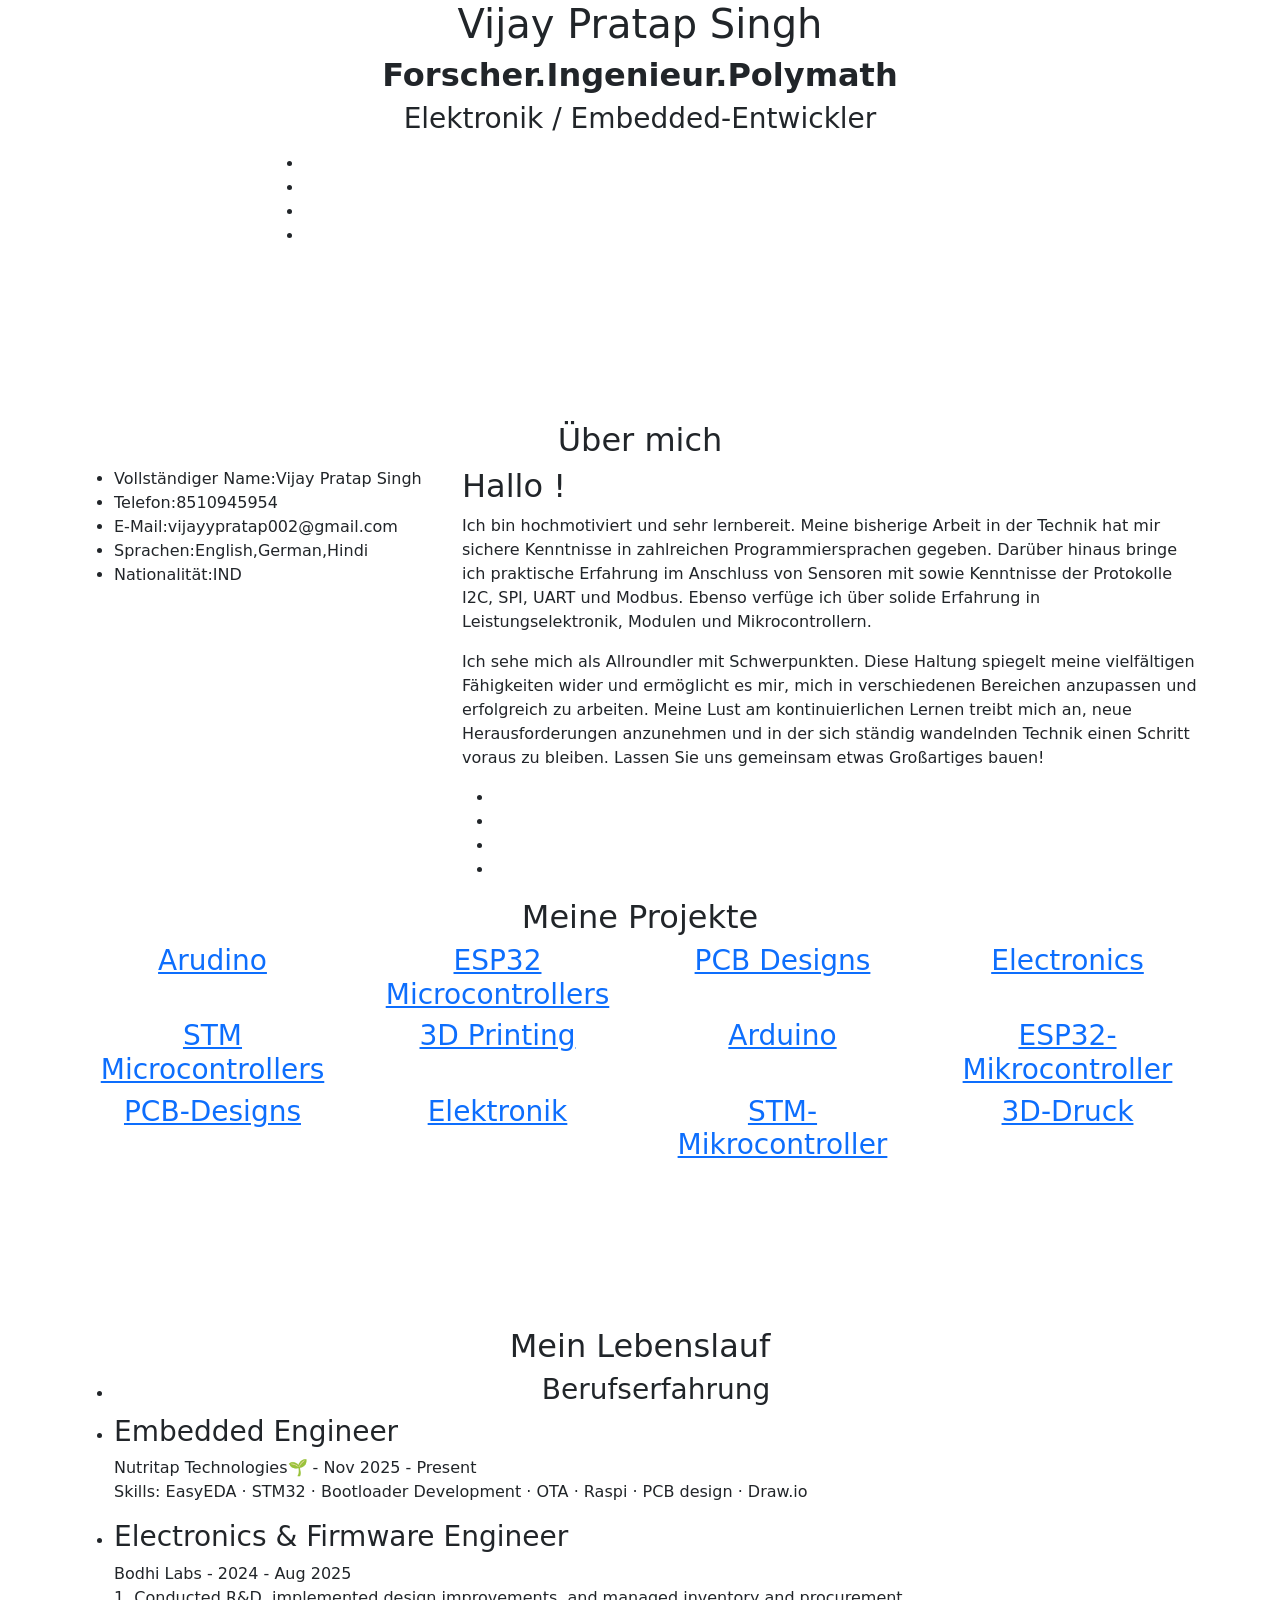
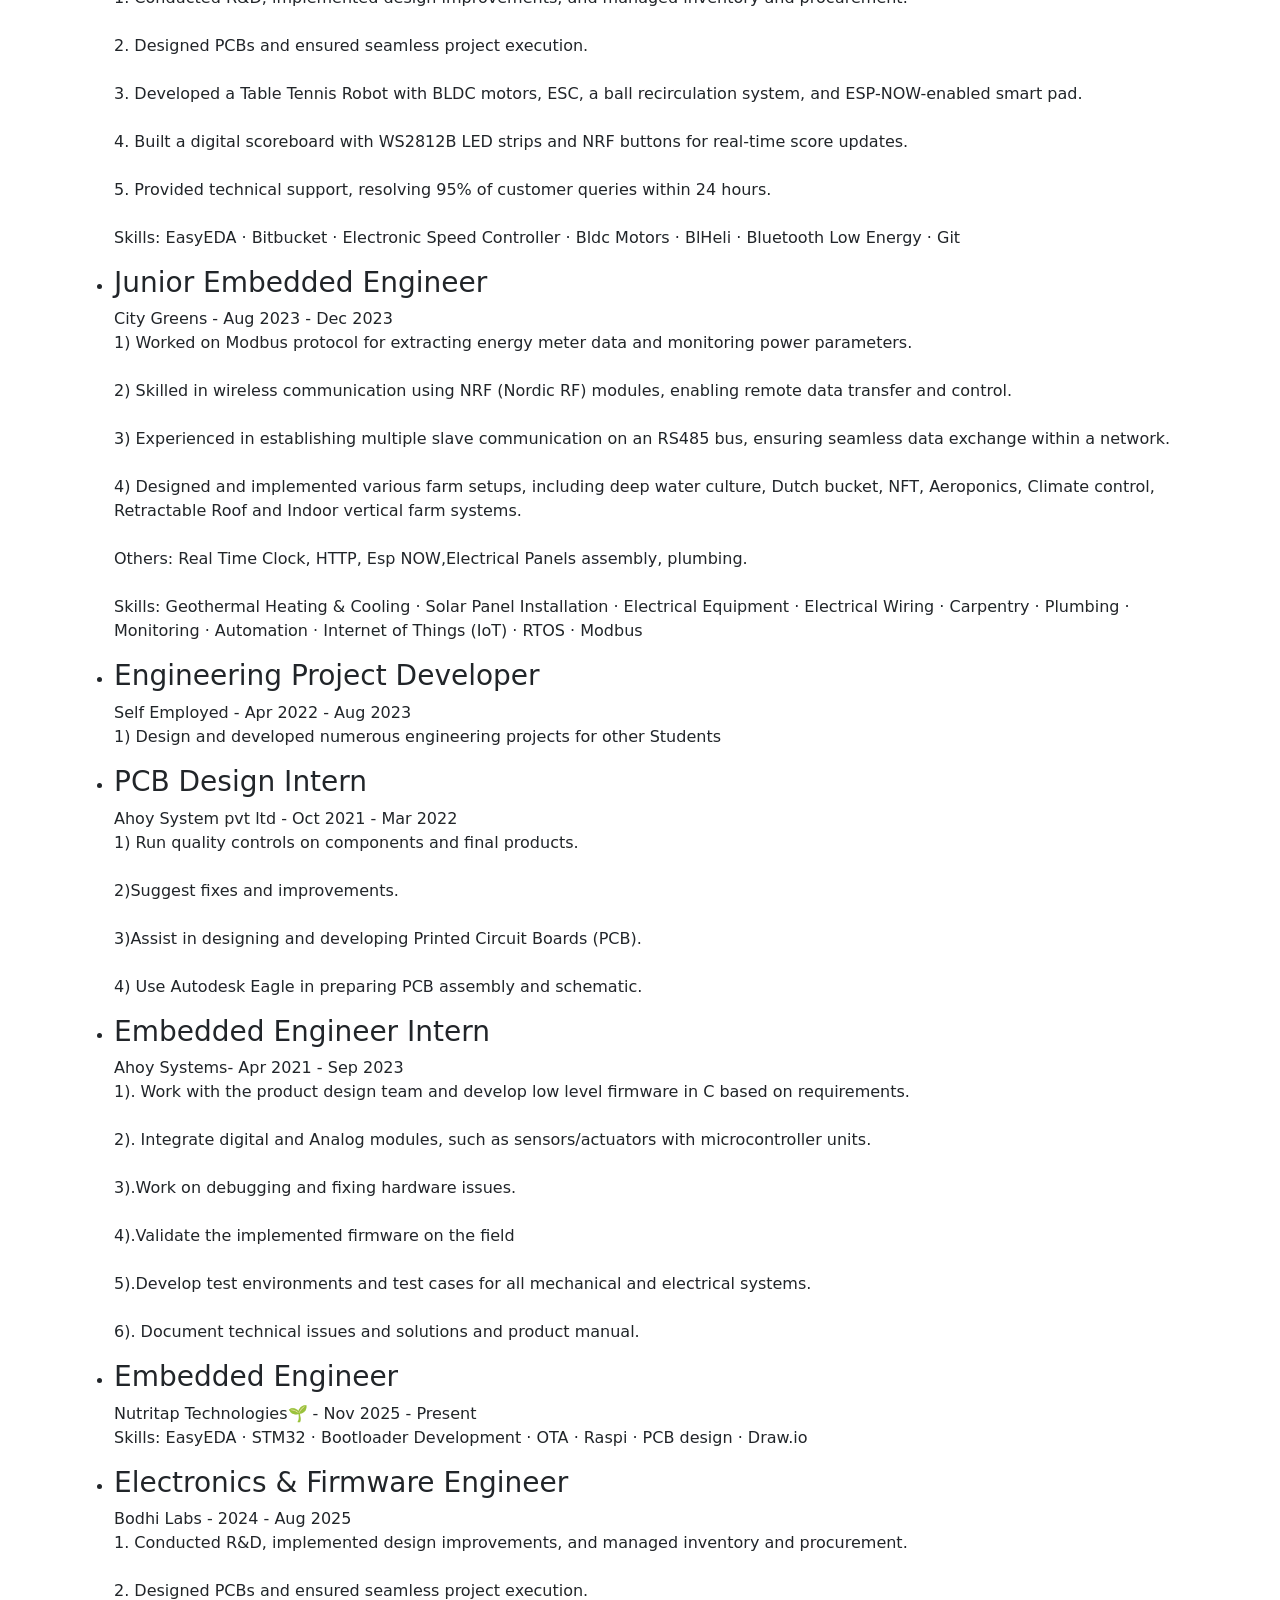
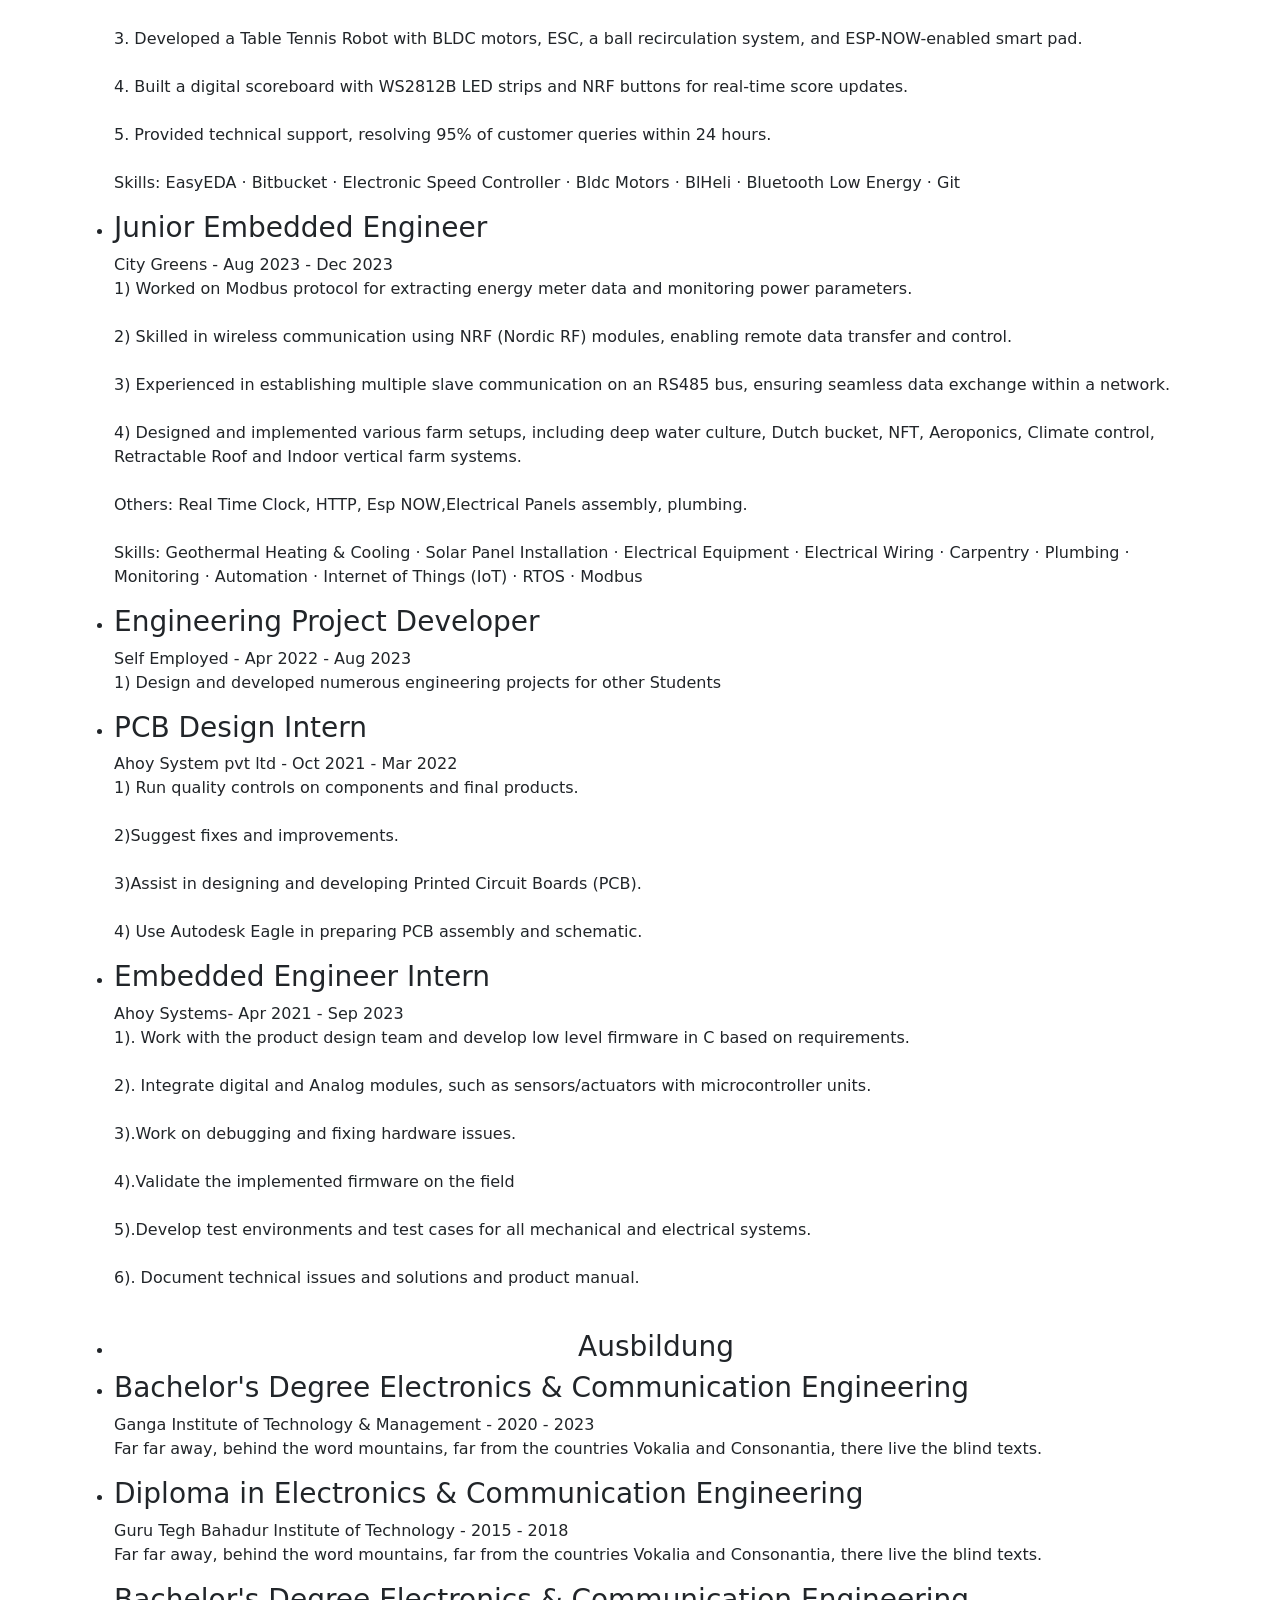
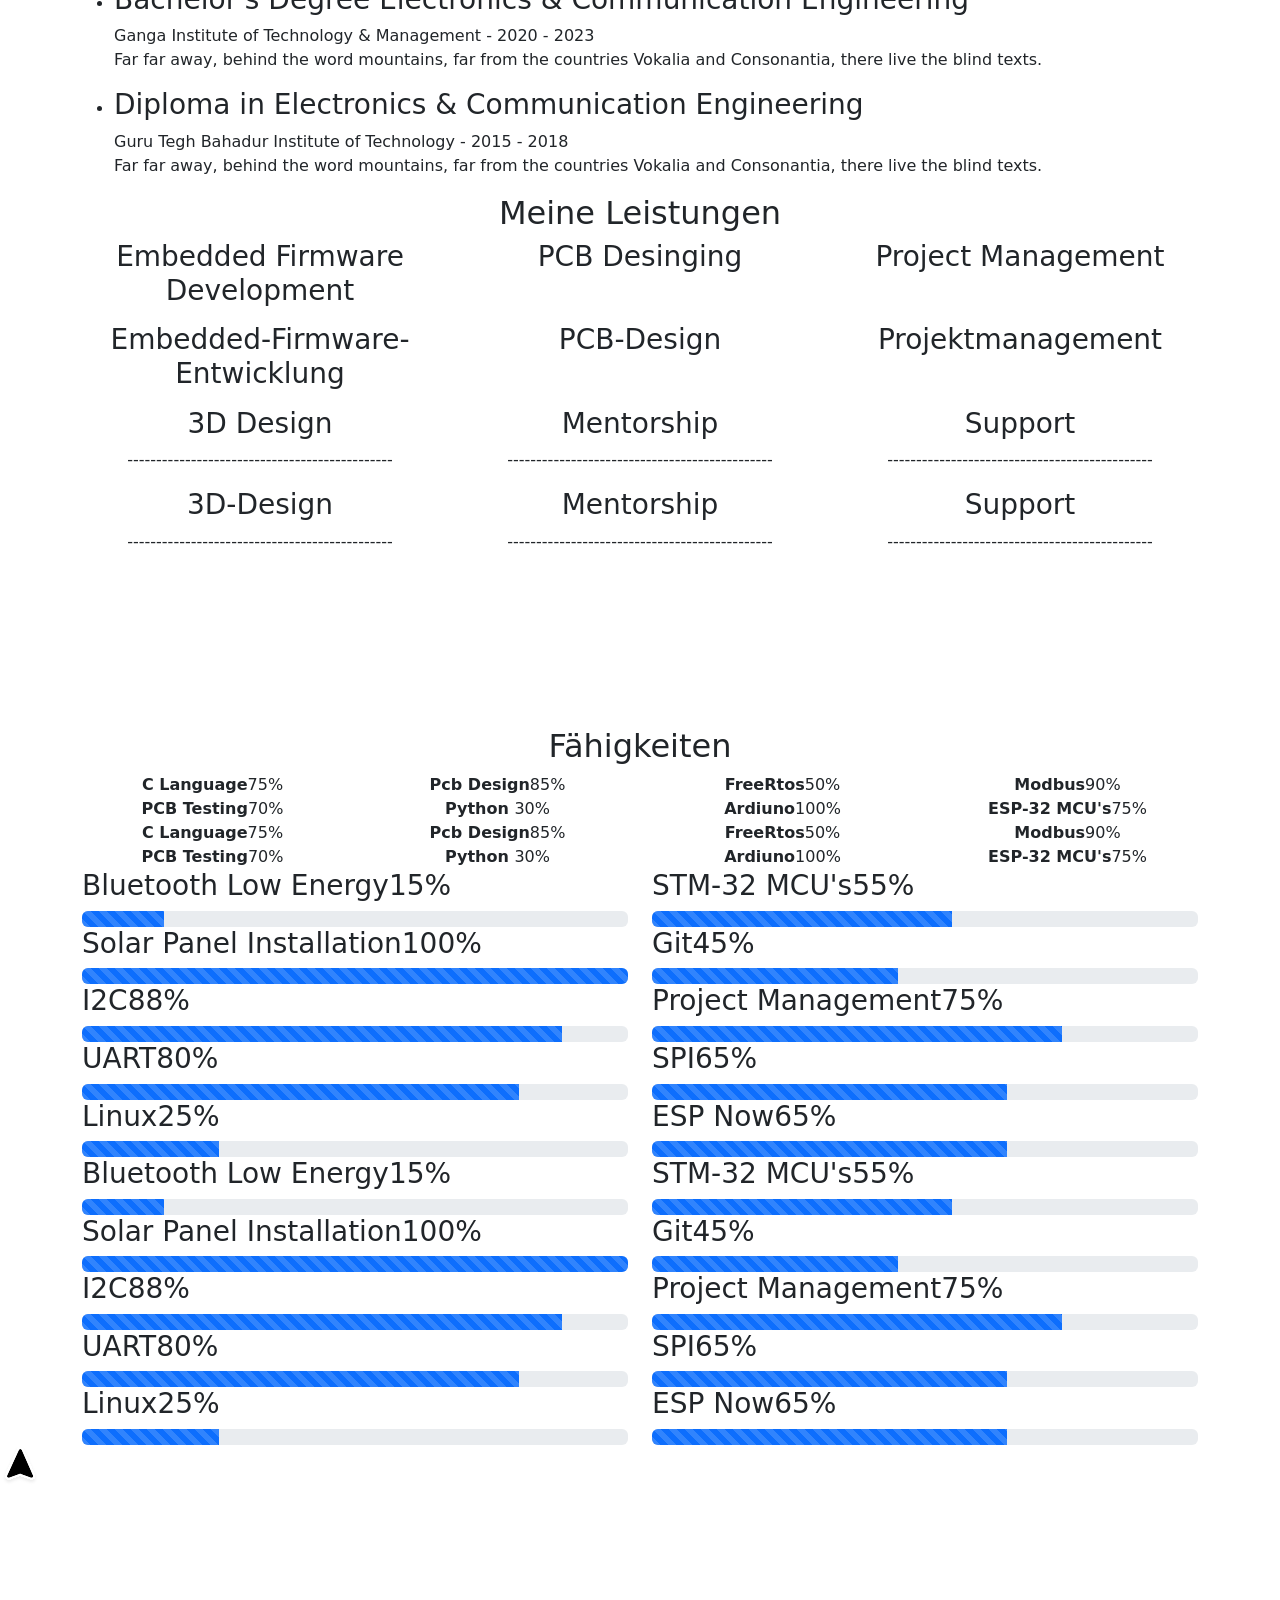
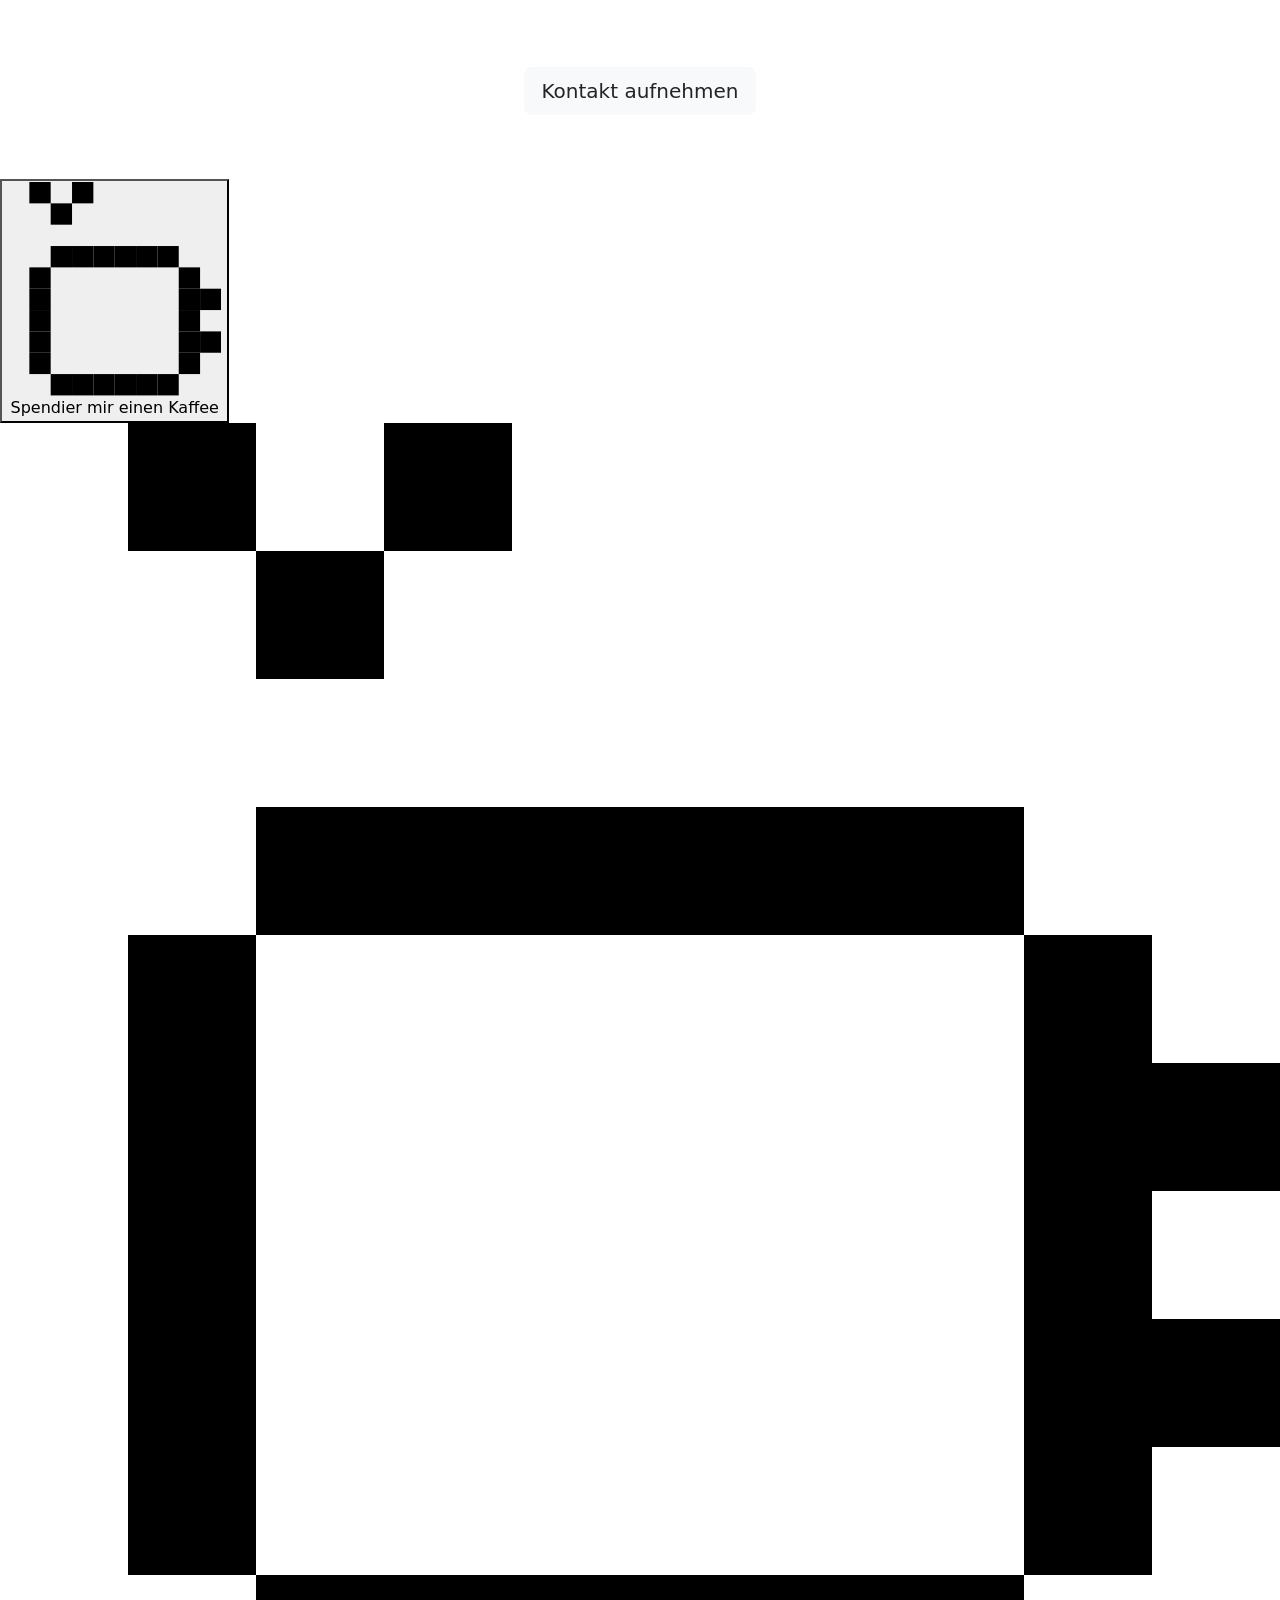
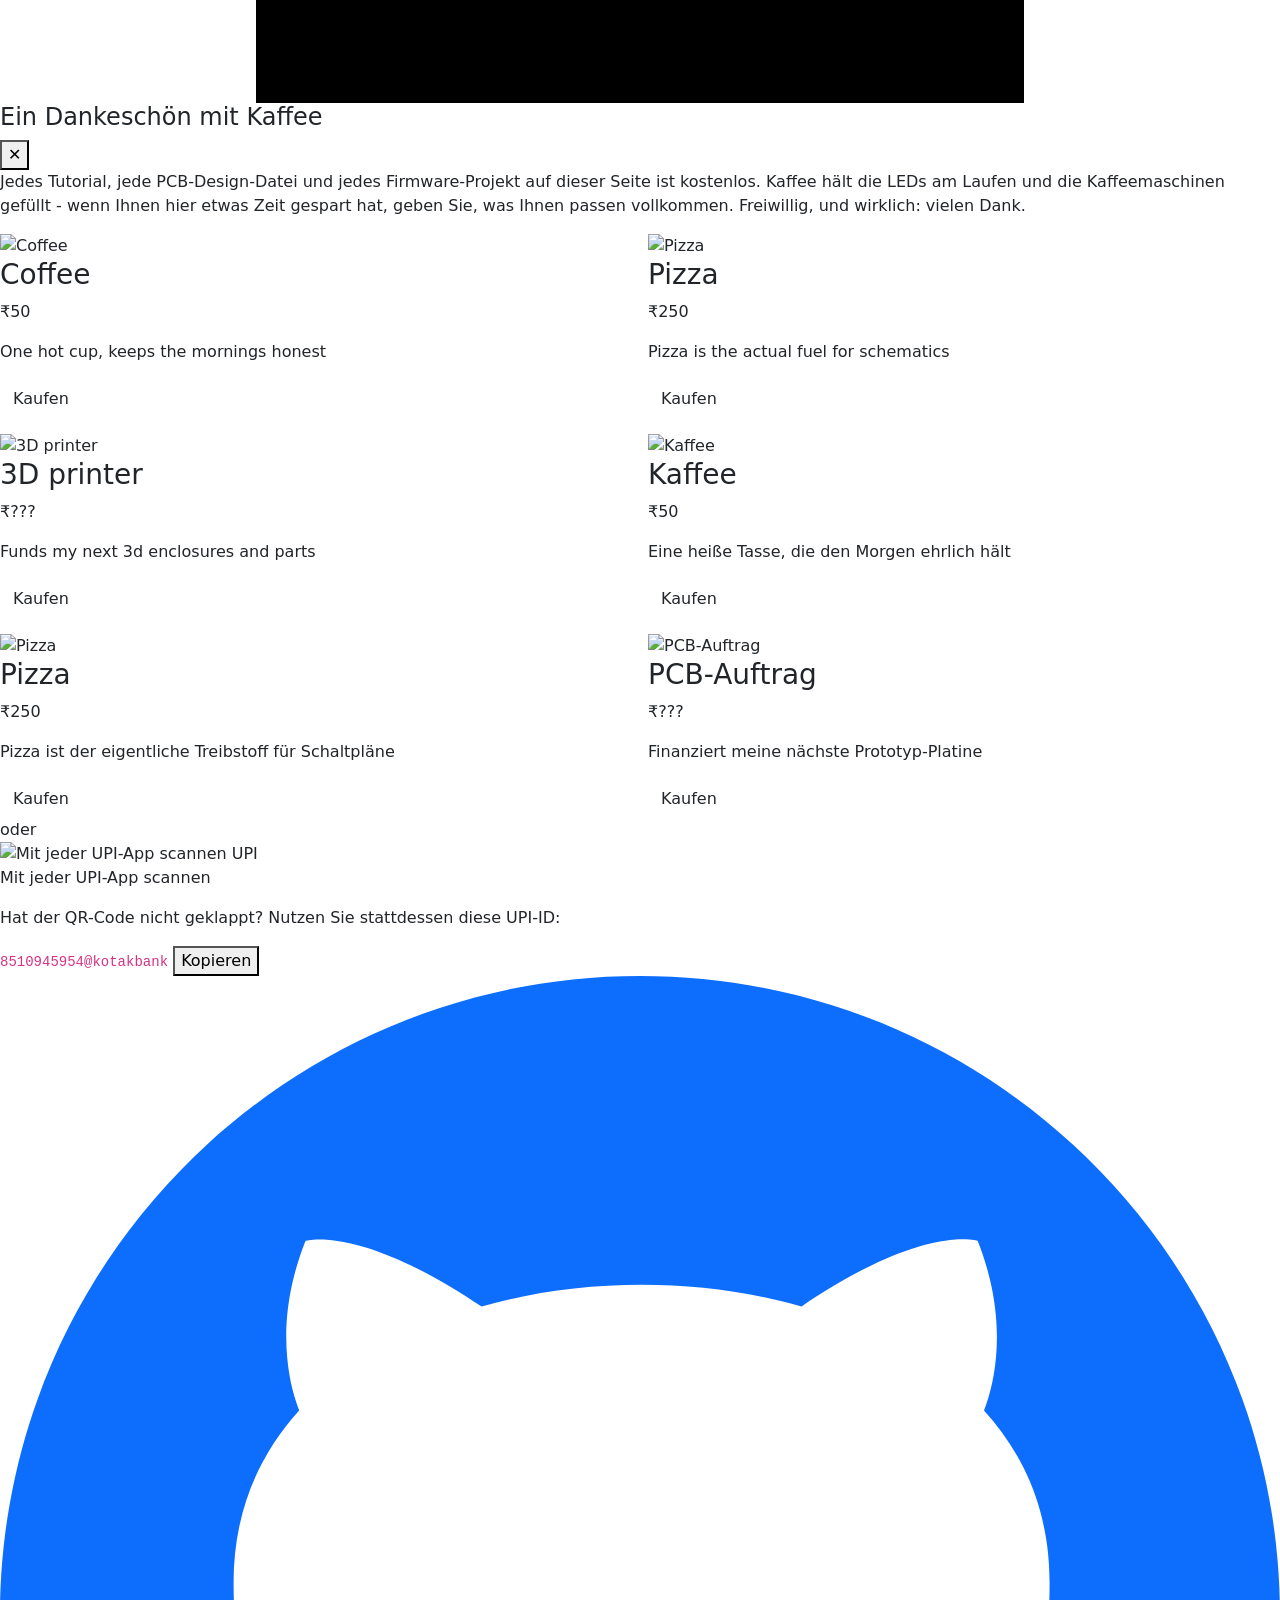
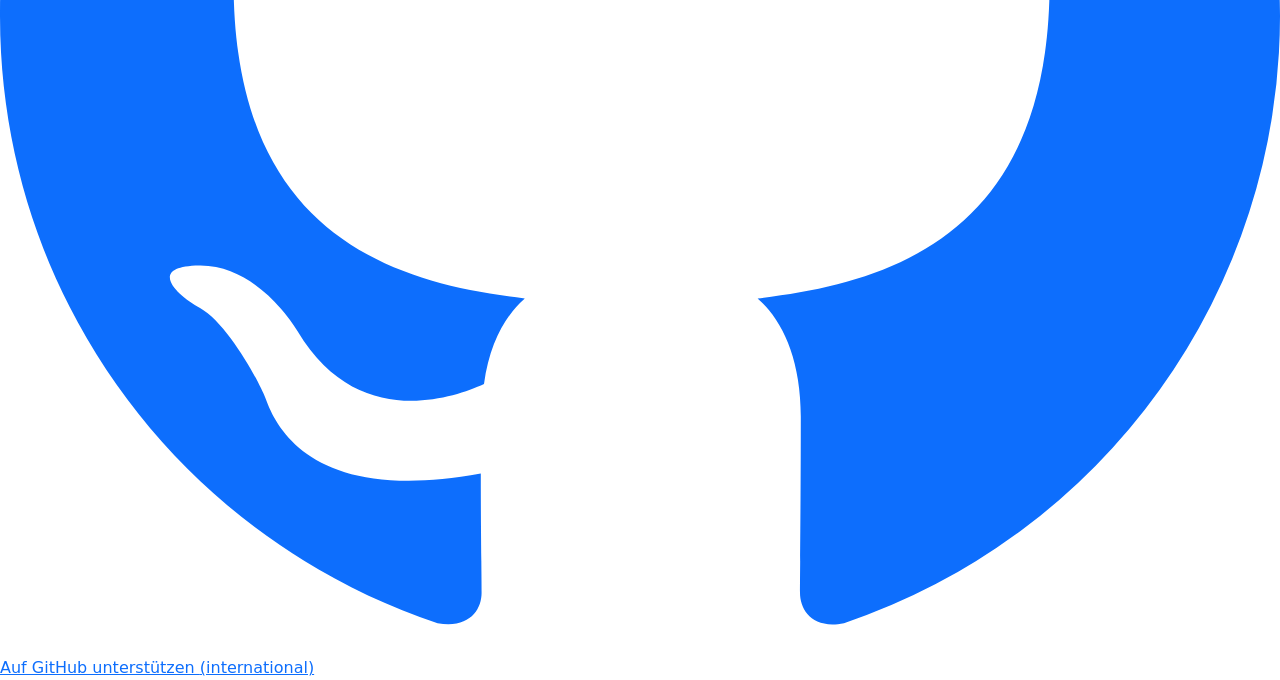
==== docs/de/index.html @ 4a95af7a "feat: German pages with per-key English fallback" ====
<!DOCTYPE HTML>
<html>

<head>
	<meta charset="utf-8">
	<meta http-equiv="X-UA-Compatible" content="IE=edge">
	<title>Vijay Portfolio</title>
	<meta name="viewport" content="width=device-width, initial-scale=1">
	<meta name="description" content="Elektronik / Embedded-Entwickler" />
	<meta name="keywords"
		content="iot, embedded engineer, electronics, pcb design, arduino, stm32, esp32, freertos, firmware developer" />
	<meta name="author" content="Vijay Pratap Singh" />

	<!-- Facebook and Twitter integration -->
	<meta property="og:title" content="" />
	<meta property="og:image" content="" />
	<meta property="og:url" content="" />
	<meta property="og:site_name" content="" />
	<meta property="og:description" content="" />
	<meta name="twitter:title" content="" />
	<meta name="twitter:image" content="" />
	<meta name="twitter:url" content="" />
	<meta name="twitter:card" content="" />

	<link href="https://fonts.googleapis.com/css?family=Space+Mono" rel="stylesheet">
	<link href="https://fonts.googleapis.com/css?family=Kaushan+Script" rel="stylesheet">

	<!-- Animate.css -->
	<link rel="stylesheet" href="/css/animate.css">
	<!-- Icomoon Icon Fonts-->
	<link rel="stylesheet" href="/css/icomoon.css">
	<!-- Bootstrap  -->
	<!-- <link rel="stylesheet" href="/css/bootstrap.css"> -->

	<!-- Theme style  -->
	<link rel="stylesheet" href="/css/style.css">

	<!-- Modernizr JS -->
	<script src="/js/modernizr-2.6.2.min.js"></script>
	<!-- FOR IE9 below -->
	<!--[if lt IE 9]>
	<script src="/js/respond.min.js"></script>
	<![endif]-->
	<link href="https://cdn.jsdelivr.net/npm/bootstrap@5.0.2/dist/css/bootstrap.min.css" rel="stylesheet" integrity="sha384-EVSTQN3/azprG1Anm3QDgpJLIm9Nao0Yz1ztcQTwFspd3yD65VohhpuuCOmLASjC" crossorigin="anonymous">
</head>

<body>
	<main tabindex="-1" id="main-content">
<div class="fh5co-loader"></div>
<div id="page">
	<header id="fh5co-header" class="fh5co-cover js-fullheight" role="banner"
		style="background-image: url(/images/cover.png); --cover-scrim: 0.42;">
		<div class="overlay"></div>
		<div class="container">
			<div class="row justify-content-center">
				<div class="col-md-8 col-md-offset-2 text-center">
					<div class="display-t js-fullheight">
						<div class="display-tc js-fullheight animate-box" data-animate-effect="fadeIn">
							<div class="profile-thumb" style="background: url(/images/profilepic.jpeg);"></div>
							<h1><span>Vijay Pratap Singh</span></h1>
							<h2><b><span>Forscher.Ingenieur.Polymath</span></b></h2>
							<h3><span>Elektronik / Embedded-Entwickler</span></h3>
							<p>
							<ul class="fh5co-social-icons">
								<li><a href="https://www.linkedin.com/in/vijay-pratap-singhh" target="_blank"><i class="icon-linkedin2"></i></a></li>
								<li><a href="https://github.com/vijayprtap?tab=repositories" target="_blank"><i class="icon-github2"></i></a></li>
								<li><a href="https://youtube.com" target="_blank"><i class="icon-youtube2"></i></a></li>
								<li><a href="https://www.instagram.com/mr.nevergaveafckk/" target="_blank"><i class="icon-instagram2"></i></a></li>
							</ul>
							</p>
						</div>
					</div>
				</div>
			</div>
		</div>
	</header>

	<div id="fh5co-about" class="animate-box fh5co-iridiums-bg">
		<canvas class="fh5co-iridiums" aria-hidden="true"></canvas>
		<div class="container">
			<div class="row justify-content-center">
				<div class="col-md-8 col-md-offset-2 text-center fh5co-heading">
					<h2>Über mich</h2>
				</div>
			</div>
			<div class="row justify-content-center">
				<div class="col-md-4">
					<ul class="info">
						<li><span class="first-block">Vollständiger Name:</span><span class="second-block">Vijay Pratap Singh</span></li>
						<li><span class="first-block">Telefon:</span><span class="second-block">8510945954</span>
						</li>
						<li><span class="first-block">E-Mail:</span><span class="second-block">vijayypratap002@gmail.com</span>
						</li>
						<li><span class="first-block">Sprachen:</span><span class="second-block">English,German,Hindi</span></li>
						<li><span class="first-block">Nationalität:</span><span class="second-block">IND</span></li>
					</ul>
				</div>
				<div class="col-md-8">
					<h2>Hallo !</h2>
					<p>Ich bin hochmotiviert und sehr lernbereit. Meine bisherige Arbeit in der Technik hat mir sichere Kenntnisse in zahlreichen Programmiersprachen gegeben. Darüber hinaus bringe ich praktische Erfahrung im Anschluss von Sensoren mit sowie Kenntnisse der Protokolle I2C, SPI, UART und Modbus. Ebenso verfüge ich über solide Erfahrung in Leistungselektronik, Modulen und Mikrocontrollern.</p>
					<p>Ich sehe mich als Allroundler mit Schwerpunkten. Diese Haltung spiegelt meine vielfältigen Fähigkeiten wider und ermöglicht es mir, mich in verschiedenen Bereichen anzupassen und erfolgreich zu arbeiten. Meine Lust am kontinuierlichen Lernen treibt mich an, neue Herausforderungen anzunehmen und in der sich ständig wandelnden Technik einen Schritt voraus zu bleiben.

 Lassen Sie uns gemeinsam etwas Großartiges bauen!</p>
					<p>
					<ul class="fh5co-social-icons">
						<li><a href="https://www.linkedin.com/in/vijay-pratap-singhh" target="_blank"><i class="icon-linkedin2"></i></a></li>
						<li><a href="https://github.com/vijayprtap?tab=repositories" target="_blank"><i class="icon-github2"></i></a></li>
						<li><a href="https://youtube.com" target="_blank"><i class="icon-youtube2"></i></a></li>
						<li><a href="https://www.instagram.com/mr.nevergaveafckk/" target="_blank"><i class="icon-instagram2"></i></a></li>
					</ul>
					</p>
				</div>
			</div>
		</div>
	</div>

	<!-- Projects -->
	<div id="fh5co-work" class="fh5co-bg-dark">
		<div class="container">
			<div class="row justify-content-center animate-box">
				<div class="col-md-8 col-md-offset-2 text-center fh5co-heading">
					<h2>Meine Projekte</h2>
				</div>
			</div>
			<div class="row">
				
				<div class="col-md-3 text-center col-padding animate-box">
					<a href="/de/projects/#arduino" class="work" style="background-image: url(/images/arduino.jpg);">
						<div class="desc">
							<h3>Arudino</h3>
						</div>
					</a>
				</div>
				
				<div class="col-md-3 text-center col-padding animate-box">
					<a href="/de/projects/#esp32-microcontrollers" class="work" style="background-image: url(/images/esp.jpg);">
						<div class="desc">
							<h3>ESP32 Microcontrollers</h3>
						</div>
					</a>
				</div>
				
				<div class="col-md-3 text-center col-padding animate-box">
					<a href="/de/projects/#pcb-designs" class="work" style="background-image: url(/images/pcb.jpg);">
						<div class="desc">
							<h3>PCB Designs</h3>
						</div>
					</a>
				</div>
				
				<div class="col-md-3 text-center col-padding animate-box">
					<a href="/de/projects/#electronics" class="work" style="background-image: url(/images/electronics.jpg);">
						<div class="desc">
							<h3>Electronics</h3>
						</div>
					</a>
				</div>
				
				<div class="col-md-3 text-center col-padding animate-box">
					<a href="/de/projects/#sim-microcontrollers" class="work" style="background-image: url(/images/stm.jpeg);">
						<div class="desc">
							<h3>STM Microcontrollers</h3>
						</div>
					</a>
				</div>
				
				<div class="col-md-3 text-center col-padding animate-box">
					<a href="/de/projects/#3d-printing" class="work" style="background-image: url(/images/3dprint.jpg);">
						<div class="desc">
							<h3>3D Printing</h3>
						</div>
					</a>
				</div>
				
				<div class="col-md-3 text-center col-padding animate-box">
					<a href="/de/projects/#arduino" class="work" style="background-image: url(/images/arduino.jpg);">
						<div class="desc">
							<h3>Arduino</h3>
						</div>
					</a>
				</div>
				
				<div class="col-md-3 text-center col-padding animate-box">
					<a href="/de/projects/#esp32-microcontrollers" class="work" style="background-image: url(/images/esp.jpg);">
						<div class="desc">
							<h3>ESP32-Mikrocontroller</h3>
						</div>
					</a>
				</div>
				
				<div class="col-md-3 text-center col-padding animate-box">
					<a href="/de/projects/#pcb-designs" class="work" style="background-image: url(/images/pcb.jpg);">
						<div class="desc">
							<h3>PCB-Designs</h3>
						</div>
					</a>
				</div>
				
				<div class="col-md-3 text-center col-padding animate-box">
					<a href="/de/projects/#electronics" class="work" style="background-image: url(/images/electronics.jpg);">
						<div class="desc">
							<h3>Elektronik</h3>
						</div>
					</a>
				</div>
				
				<div class="col-md-3 text-center col-padding animate-box">
					<a href="/de/projects/#sim-microcontrollers" class="work" style="background-image: url(/images/stm.jpeg);">
						<div class="desc">
							<h3>STM-Mikrocontroller</h3>
						</div>
					</a>
				</div>
				
				<div class="col-md-3 text-center col-padding animate-box">
					<a href="/de/projects/#3d-printing" class="work" style="background-image: url(/images/3dprint.jpg);">
						<div class="desc">
							<h3>3D-Druck</h3>
						</div>
					</a>
				</div>
				
			</div>
		</div>
	</div>

	<!-- Experience -->
	<div id="fh5co-resume" class="fh5co-iridiums-bg">
		<canvas class="fh5co-iridiums" aria-hidden="true"></canvas>
		<div class="container">
			<div class="row justify-content-center animate-box">
				<div class="col-md-8 col-md-offset-2 text-center fh5co-heading">
					<h2>Mein Lebenslauf</h2>
				</div>
			</div>
			<div class="row">
				<div class="col-md-12 col-md-offset-0">
					<ul class="timeline">
						<li class="timeline-heading text-center animate-box">
							<div>
								<h3>Berufserfahrung</h3>
							</div>
						</li>
						
						
						<li class="timeline-inverted animate-box">
							
							<div class="timeline-badge"><i class="icon-suitcase"></i></div>
							<div class="timeline-panel">
								<div class="timeline-heading">
									<h3 class="timeline-title">Embedded Engineer</h3>
									<span class="company">Nutritap Technologies🌱 - Nov 2025 - Present</span>
								</div>
								<div class="timeline-body">
									<p>Skills: EasyEDA · STM32 · Bootloader Development · OTA · Raspi · PCB design · Draw.io</p>
								</div>
							</div>
						</li>
						
						
						<li class="timeline-unverted animate-box">
							
							<div class="timeline-badge"><i class="icon-suitcase"></i></div>
							<div class="timeline-panel">
								<div class="timeline-heading">
									<h3 class="timeline-title">Electronics &amp; Firmware Engineer</h3>
									<span class="company">Bodhi Labs - 2024 - Aug 2025</span>
								</div>
								<div class="timeline-body">
									<p>1. Conducted R&D, implemented design improvements, and managed inventory and procurement.<br><br> 2. Designed PCBs and ensured seamless project execution.<br><br> 3. Developed a Table Tennis Robot with BLDC motors, ESC, a ball recirculation system, and ESP-NOW-enabled smart pad.<br><br> 4. Built a digital scoreboard with WS2812B LED strips and NRF buttons for real-time score updates.<br><br> 5. Provided technical support, resolving 95% of customer queries within 24 hours.<br><br> Skills: EasyEDA · Bitbucket · Electronic Speed Controller · Bldc Motors · BlHeli · Bluetooth Low Energy · Git</p>
								</div>
							</div>
						</li>
						
						
						<li class="timeline-inverted animate-box">
							
							<div class="timeline-badge"><i class="icon-suitcase"></i></div>
							<div class="timeline-panel">
								<div class="timeline-heading">
									<h3 class="timeline-title">Junior Embedded Engineer</h3>
									<span class="company">City Greens - Aug 2023 - Dec 2023</span>
								</div>
								<div class="timeline-body">
									<p>1) Worked on Modbus protocol for extracting energy meter data and monitoring power parameters.<br><br> 2) Skilled in wireless communication using NRF (Nordic RF) modules, enabling remote data transfer and control.<br><br> 3) Experienced in establishing multiple slave communication on an RS485 bus, ensuring seamless data exchange within a network.<br><br> 4) Designed and implemented various farm setups, including deep water culture, Dutch bucket, NFT, Aeroponics, Climate control, Retractable Roof and Indoor vertical farm systems.<br><br>Others: Real Time Clock, HTTP, Esp NOW,Electrical Panels assembly, plumbing.<br><br>Skills: Geothermal Heating & Cooling · Solar Panel Installation · Electrical Equipment · Electrical Wiring · Carpentry · Plumbing · Monitoring · Automation · Internet of Things (IoT) · RTOS · Modbus</p>
								</div>
							</div>
						</li>
						
						
						<li class="timeline-unverted animate-box">
							
							<div class="timeline-badge"><i class="icon-suitcase"></i></div>
							<div class="timeline-panel">
								<div class="timeline-heading">
									<h3 class="timeline-title">Engineering Project Developer</h3>
									<span class="company">Self Employed - Apr 2022 - Aug 2023</span>
								</div>
								<div class="timeline-body">
									<p>1) Design and developed numerous engineering projects for other Students</p>
								</div>
							</div>
						</li>
						
						
						<li class="timeline-inverted animate-box">
							
							<div class="timeline-badge"><i class="icon-suitcase"></i></div>
							<div class="timeline-panel">
								<div class="timeline-heading">
									<h3 class="timeline-title">PCB Design Intern</h3>
									<span class="company">Ahoy System pvt ltd - Oct 2021 - Mar 2022</span>
								</div>
								<div class="timeline-body">
									<p>1) Run quality controls on components and final products. <br><br>2)Suggest fixes and improvements.<br><br>3)Assist in designing and developing Printed Circuit Boards (PCB).<br><br>4) Use Autodesk Eagle in preparing PCB assembly and schematic.</p>
								</div>
							</div>
						</li>
						
						
						<li class="timeline-unverted animate-box">
							
							<div class="timeline-badge"><i class="icon-suitcase"></i></div>
							<div class="timeline-panel">
								<div class="timeline-heading">
									<h3 class="timeline-title">Embedded Engineer Intern</h3>
									<span class="company">Ahoy Systems- Apr 2021 - Sep 2023</span>
								</div>
								<div class="timeline-body">
									<p>1). Work with the product design team and develop low level firmware in C based on requirements.<br><br> 2). Integrate digital and Analog modules, such as sensors/actuators with microcontroller units.<br><br> 3).Work on debugging and fixing hardware issues. <br><br>4).Validate the implemented firmware on the field<br><br>5).Develop test environments and test cases for all mechanical and electrical systems. <br><br> 6). Document technical issues and solutions and product manual.</p>
								</div>
							</div>
						</li>
						
						
						<li class="timeline-inverted animate-box">
							
							<div class="timeline-badge"><i class="icon-suitcase"></i></div>
							<div class="timeline-panel">
								<div class="timeline-heading">
									<h3 class="timeline-title">Embedded Engineer</h3>
									<span class="company">Nutritap Technologies🌱 - Nov 2025 - Present</span>
								</div>
								<div class="timeline-body">
									<p>Skills: EasyEDA · STM32 · Bootloader Development · OTA · Raspi · PCB design · Draw.io</p>
								</div>
							</div>
						</li>
						
						
						<li class="timeline-unverted animate-box">
							
							<div class="timeline-badge"><i class="icon-suitcase"></i></div>
							<div class="timeline-panel">
								<div class="timeline-heading">
									<h3 class="timeline-title">Electronics &amp; Firmware Engineer</h3>
									<span class="company">Bodhi Labs - 2024 - Aug 2025</span>
								</div>
								<div class="timeline-body">
									<p>1. Conducted R&D, implemented design improvements, and managed inventory and procurement.<br><br> 2. Designed PCBs and ensured seamless project execution.<br><br> 3. Developed a Table Tennis Robot with BLDC motors, ESC, a ball recirculation system, and ESP-NOW-enabled smart pad.<br><br> 4. Built a digital scoreboard with WS2812B LED strips and NRF buttons for real-time score updates.<br><br> 5. Provided technical support, resolving 95% of customer queries within 24 hours.<br><br> Skills: EasyEDA · Bitbucket · Electronic Speed Controller · Bldc Motors · BlHeli · Bluetooth Low Energy · Git</p>
								</div>
							</div>
						</li>
						
						
						<li class="timeline-inverted animate-box">
							
							<div class="timeline-badge"><i class="icon-suitcase"></i></div>
							<div class="timeline-panel">
								<div class="timeline-heading">
									<h3 class="timeline-title">Junior Embedded Engineer</h3>
									<span class="company">City Greens - Aug 2023 - Dec 2023</span>
								</div>
								<div class="timeline-body">
									<p>1) Worked on Modbus protocol for extracting energy meter data and monitoring power parameters.<br><br> 2) Skilled in wireless communication using NRF (Nordic RF) modules, enabling remote data transfer and control.<br><br> 3) Experienced in establishing multiple slave communication on an RS485 bus, ensuring seamless data exchange within a network.<br><br> 4) Designed and implemented various farm setups, including deep water culture, Dutch bucket, NFT, Aeroponics, Climate control, Retractable Roof and Indoor vertical farm systems.<br><br>Others: Real Time Clock, HTTP, Esp NOW,Electrical Panels assembly, plumbing.<br><br>Skills: Geothermal Heating & Cooling · Solar Panel Installation · Electrical Equipment · Electrical Wiring · Carpentry · Plumbing · Monitoring · Automation · Internet of Things (IoT) · RTOS · Modbus</p>
								</div>
							</div>
						</li>
						
						
						<li class="timeline-unverted animate-box">
							
							<div class="timeline-badge"><i class="icon-suitcase"></i></div>
							<div class="timeline-panel">
								<div class="timeline-heading">
									<h3 class="timeline-title">Engineering Project Developer</h3>
									<span class="company">Self Employed - Apr 2022 - Aug 2023</span>
								</div>
								<div class="timeline-body">
									<p>1) Design and developed numerous engineering projects for other Students</p>
								</div>
							</div>
						</li>
						
						
						<li class="timeline-inverted animate-box">
							
							<div class="timeline-badge"><i class="icon-suitcase"></i></div>
							<div class="timeline-panel">
								<div class="timeline-heading">
									<h3 class="timeline-title">PCB Design Intern</h3>
									<span class="company">Ahoy System pvt ltd - Oct 2021 - Mar 2022</span>
								</div>
								<div class="timeline-body">
									<p>1) Run quality controls on components and final products. <br><br>2)Suggest fixes and improvements.<br><br>3)Assist in designing and developing Printed Circuit Boards (PCB).<br><br>4) Use Autodesk Eagle in preparing PCB assembly and schematic.</p>
								</div>
							</div>
						</li>
						
						
						<li class="timeline-unverted animate-box">
							
							<div class="timeline-badge"><i class="icon-suitcase"></i></div>
							<div class="timeline-panel">
								<div class="timeline-heading">
									<h3 class="timeline-title">Embedded Engineer Intern</h3>
									<span class="company">Ahoy Systems- Apr 2021 - Sep 2023</span>
								</div>
								<div class="timeline-body">
									<p>1). Work with the product design team and develop low level firmware in C based on requirements.<br><br> 2). Integrate digital and Analog modules, such as sensors/actuators with microcontroller units.<br><br> 3).Work on debugging and fixing hardware issues. <br><br>4).Validate the implemented firmware on the field<br><br>5).Develop test environments and test cases for all mechanical and electrical systems. <br><br> 6). Document technical issues and solutions and product manual.</p>
								</div>
							</div>
						</li>
						

						<br>
						<li class="timeline-heading text-center animate-box">
							<div>
								<h3>Ausbildung</h3>
							</div>
						</li>
						
						
						<li class="timeline-inverted animate-box">
							
							<div class="timeline-badge"><i class="icon-graduation-cap"></i></div>
							<div class="timeline-panel">
								<div class="timeline-heading">
									<h3 class="timeline-title">Bachelor&#39;s Degree Electronics &amp; Communication Engineering</h3>
									<span class="company">Ganga Institute of Technology &amp; Management  - 2020 - 2023</span>
								</div>
								<div class="timeline-body">
									<p>Far far away, behind the word mountains, far from the countries Vokalia and Consonantia, there live the blind texts.</p>
								</div>
							</div>
						</li>
						
						
						<li class="animate-box timeline-unverted">
							
							<div class="timeline-badge"><i class="icon-graduation-cap"></i></div>
							<div class="timeline-panel">
								<div class="timeline-heading">
									<h3 class="timeline-title">Diploma in Electronics &amp; Communication Engineering</h3>
									<span class="company">Guru Tegh Bahadur Institute of Technology - 2015 - 2018</span>
								</div>
								<div class="timeline-body">
									<p>Far far away, behind the word mountains, far from the countries Vokalia and Consonantia, there live the blind texts.</p>
								</div>
							</div>
						</li>
						
						
						<li class="timeline-inverted animate-box">
							
							<div class="timeline-badge"><i class="icon-graduation-cap"></i></div>
							<div class="timeline-panel">
								<div class="timeline-heading">
									<h3 class="timeline-title">Bachelor&#39;s Degree Electronics &amp; Communication Engineering</h3>
									<span class="company">Ganga Institute of Technology &amp; Management  - 2020 - 2023</span>
								</div>
								<div class="timeline-body">
									<p>Far far away, behind the word mountains, far from the countries Vokalia and Consonantia, there live the blind texts.</p>
								</div>
							</div>
						</li>
						
						
						<li class="animate-box timeline-unverted">
							
							<div class="timeline-badge"><i class="icon-graduation-cap"></i></div>
							<div class="timeline-panel">
								<div class="timeline-heading">
									<h3 class="timeline-title">Diploma in Electronics &amp; Communication Engineering</h3>
									<span class="company">Guru Tegh Bahadur Institute of Technology - 2015 - 2018</span>
								</div>
								<div class="timeline-body">
									<p>Far far away, behind the word mountains, far from the countries Vokalia and Consonantia, there live the blind texts.</p>
								</div>
							</div>
						</li>
						
					</ul>
				</div>
			</div>
		</div>
	</div>

	<!-- Services -->
	<div id="fh5co-features" class="animate-box">
		<div class="container">
			<div class="services-padding">
				<div class="row justify-content-center">
					<div class="col-md-8 col-md-offset-2 text-center fh5co-heading">
						<h2>Meine Leistungen</h2>
					</div>
				</div>
				<div class="row">
					
					<div class="col-md-4 text-center">
						<div class="feature-left">
							<span class="icon">
								<i class="icon-bargraph"></i>
							</span>
							<div class="feature-copy">
								<h3>Embedded Firmware Development</h3>
								<p></p>
							</div>
						</div>
					</div>
					
					<div class="col-md-4 text-center">
						<div class="feature-left">
							<span class="icon">
								<i class="icon-paintbrush"></i>
							</span>
							<div class="feature-copy">
								<h3>PCB Desinging</h3>
								<p></p>
							</div>
						</div>
					</div>
					
					<div class="col-md-4 text-center">
						<div class="feature-left">
							<span class="icon">
								<i class="icon-paintbrush"></i>
							</span>
							<div class="feature-copy">
								<h3>Project Management</h3>
								<p></p>
							</div>
						</div>
					</div>
					
					<div class="col-md-4 text-center">
						<div class="feature-left">
							<span class="icon">
								<i class="icon-bargraph"></i>
							</span>
							<div class="feature-copy">
								<h3>Embedded-Firmware-Entwicklung</h3>
								<p></p>
							</div>
						</div>
					</div>
					
					<div class="col-md-4 text-center">
						<div class="feature-left">
							<span class="icon">
								<i class="icon-paintbrush"></i>
							</span>
							<div class="feature-copy">
								<h3>PCB-Design</h3>
								<p></p>
							</div>
						</div>
					</div>
					
					<div class="col-md-4 text-center">
						<div class="feature-left">
							<span class="icon">
								<i class="icon-paintbrush"></i>
							</span>
							<div class="feature-copy">
								<h3>Projektmanagement</h3>
								<p></p>
							</div>
						</div>
					</div>
					
				</div>

				<div class="row">
					
					<div class="col-md-4 text-center">
						<div class="feature-left">
							<span class="icon">
								<i class="icon-paintbrush"></i>
							</span>
							<div class="feature-copy">
								<h3>3D Design</h3>
								<p>----------------------------------------------</p>
							</div>
						</div>
					</div>
					
					<div class="col-md-4 text-center">
						<div class="feature-left">
							<span class="icon">
								<i class="icon-paintbrush"></i>
							</span>
							<div class="feature-copy">
								<h3>Mentorship</h3>
								<p>----------------------------------------------</p>
							</div>
						</div>
					</div>
					
					<div class="col-md-4 text-center">
						<div class="feature-left">
							<span class="icon">
								<i class="icon-paintbrush"></i>
							</span>
							<div class="feature-copy">
								<h3>Support</h3>
								<p>----------------------------------------------</p>
							</div>
						</div>
					</div>
					
					<div class="col-md-4 text-center">
						<div class="feature-left">
							<span class="icon">
								<i class="icon-paintbrush"></i>
							</span>
							<div class="feature-copy">
								<h3>3D-Design</h3>
								<p>----------------------------------------------</p>
							</div>
						</div>
					</div>
					
					<div class="col-md-4 text-center">
						<div class="feature-left">
							<span class="icon">
								<i class="icon-paintbrush"></i>
							</span>
							<div class="feature-copy">
								<h3>Mentorship</h3>
								<p>----------------------------------------------</p>
							</div>
						</div>
					</div>
					
					<div class="col-md-4 text-center">
						<div class="feature-left">
							<span class="icon">
								<i class="icon-paintbrush"></i>
							</span>
							<div class="feature-copy">
								<h3>Support</h3>
								<p>----------------------------------------------</p>
							</div>
						</div>
					</div>
					
				</div>

			</div>
		</div>
	</div>

	<!-- Skills -->
	<div id="fh5co-skills" class="animate-box fh5co-iridiums-bg">
		<canvas class="fh5co-iridiums" aria-hidden="true"></canvas>
		<div class="container">
			<div class="row justify-content-center">
				<div class="col-md-8 col-md-offset-2 text-center fh5co-heading">
					<h2>Fähigkeiten</h2>
				</div>
			</div>
			<div class="row row-pb-md">
				
				<div class="col-md-3 col-sm-6 col-xs-12 text-center">
					<div class="chart" data-percent="75"><span><strong>C Language</strong>75%</span></div>
				</div>
				
				<div class="col-md-3 col-sm-6 col-xs-12 text-center">
					<div class="chart" data-percent="85"><span><strong>Pcb Design</strong>85%</span></div>
				</div>
				
				<div class="col-md-3 col-sm-6 col-xs-12 text-center">
					<div class="chart" data-percent="50"><span><strong>FreeRtos</strong>50%</span></div>
				</div>
				
				<div class="col-md-3 col-sm-6 col-xs-12 text-center">
					<div class="chart" data-percent="90"><span><strong>Modbus</strong>90%</span></div>
				</div>
				
				<div class="col-md-3 col-sm-6 col-xs-12 text-center">
					<div class="chart" data-percent="70"><span><strong>PCB Testing</strong>70%</span></div>
				</div>
				
				<div class="col-md-3 col-sm-6 col-xs-12 text-center">
					<div class="chart" data-percent="30"><span><strong>Python </strong>30%</span></div>
				</div>
				
				<div class="col-md-3 col-sm-6 col-xs-12 text-center">
					<div class="chart" data-percent="100"><span><strong>Ardiuno</strong>100%</span></div>
				</div>
				
				<div class="col-md-3 col-sm-6 col-xs-12 text-center">
					<div class="chart" data-percent="75"><span><strong>ESP-32    MCU&#39;s</strong>75%</span></div>
				</div>
				
				<div class="col-md-3 col-sm-6 col-xs-12 text-center">
					<div class="chart" data-percent="75"><span><strong>C Language</strong>75%</span></div>
				</div>
				
				<div class="col-md-3 col-sm-6 col-xs-12 text-center">
					<div class="chart" data-percent="85"><span><strong>Pcb Design</strong>85%</span></div>
				</div>
				
				<div class="col-md-3 col-sm-6 col-xs-12 text-center">
					<div class="chart" data-percent="50"><span><strong>FreeRtos</strong>50%</span></div>
				</div>
				
				<div class="col-md-3 col-sm-6 col-xs-12 text-center">
					<div class="chart" data-percent="90"><span><strong>Modbus</strong>90%</span></div>
				</div>
				
				<div class="col-md-3 col-sm-6 col-xs-12 text-center">
					<div class="chart" data-percent="70"><span><strong>PCB Testing</strong>70%</span></div>
				</div>
				
				<div class="col-md-3 col-sm-6 col-xs-12 text-center">
					<div class="chart" data-percent="30"><span><strong>Python </strong>30%</span></div>
				</div>
				
				<div class="col-md-3 col-sm-6 col-xs-12 text-center">
					<div class="chart" data-percent="100"><span><strong>Ardiuno</strong>100%</span></div>
				</div>
				
				<div class="col-md-3 col-sm-6 col-xs-12 text-center">
					<div class="chart" data-percent="75"><span><strong>ESP-32    MCU&#39;s</strong>75%</span></div>
				</div>
				
			</div>
			<div class="row">
				<div class="col-md-6">
					
					
					<div class="progress-wrap">
						<h3><span class="name-left">Bluetooth Low Energy</span><span class="value-right">15%</span></h3>
						<div class="progress">
							<div class="progress-bar progress-bar-1 progress-bar-striped active"
								role="progressbar" aria-valuenow="15" aria-valuemin="0"
								aria-valuemax="100" style="width: 15%">
							</div>
						</div>
					</div>
					
					
					
					<div class="progress-wrap">
						<h3><span class="name-left">Solar Panel Installation</span><span class="value-right">100%</span></h3>
						<div class="progress">
							<div class="progress-bar progress-bar-2 progress-bar-striped active"
								role="progressbar" aria-valuenow="100" aria-valuemin="0"
								aria-valuemax="100" style="width: 100%">
							</div>
						</div>
					</div>
					
					
					
					<div class="progress-wrap">
						<h3><span class="name-left">I2C</span><span class="value-right">88%</span></h3>
						<div class="progress">
							<div class="progress-bar progress-bar-4 progress-bar-striped active"
								role="progressbar" aria-valuenow="88" aria-valuemin="0"
								aria-valuemax="100" style="width: 88%">
							</div>
						</div>
					</div>
					
					
					
					<div class="progress-wrap">
						<h3><span class="name-left">UART</span><span class="value-right">80%</span></h3>
						<div class="progress">
							<div class="progress-bar progress-bar-5 progress-bar-striped active"
								role="progressbar" aria-valuenow="80" aria-valuemin="0"
								aria-valuemax="100" style="width: 80%">
							</div>
						</div>
					</div>
					
					
					
					<div class="progress-wrap">
						<h3><span class="name-left">Linux</span><span class="value-right">25%</span></h3>
						<div class="progress">
							<div class="progress-bar progress-bar-6 progress-bar-striped active"
								role="progressbar" aria-valuenow="25" aria-valuemin="0"
								aria-valuemax="100" style="width: 25%">
							</div>
						</div>
					</div>
					
					
					
					
					
					
					
					
					
					
					
					
					
					<div class="progress-wrap">
						<h3><span class="name-left">Bluetooth Low Energy</span><span class="value-right">15%</span></h3>
						<div class="progress">
							<div class="progress-bar progress-bar-1 progress-bar-striped active"
								role="progressbar" aria-valuenow="15" aria-valuemin="0"
								aria-valuemax="100" style="width: 15%">
							</div>
						</div>
					</div>
					
					
					
					<div class="progress-wrap">
						<h3><span class="name-left">Solar Panel Installation</span><span class="value-right">100%</span></h3>
						<div class="progress">
							<div class="progress-bar progress-bar-2 progress-bar-striped active"
								role="progressbar" aria-valuenow="100" aria-valuemin="0"
								aria-valuemax="100" style="width: 100%">
							</div>
						</div>
					</div>
					
					
					
					<div class="progress-wrap">
						<h3><span class="name-left">I2C</span><span class="value-right">88%</span></h3>
						<div class="progress">
							<div class="progress-bar progress-bar-4 progress-bar-striped active"
								role="progressbar" aria-valuenow="88" aria-valuemin="0"
								aria-valuemax="100" style="width: 88%">
							</div>
						</div>
					</div>
					
					
					
					<div class="progress-wrap">
						<h3><span class="name-left">UART</span><span class="value-right">80%</span></h3>
						<div class="progress">
							<div class="progress-bar progress-bar-5 progress-bar-striped active"
								role="progressbar" aria-valuenow="80" aria-valuemin="0"
								aria-valuemax="100" style="width: 80%">
							</div>
						</div>
					</div>
					
					
					
					<div class="progress-wrap">
						<h3><span class="name-left">Linux</span><span class="value-right">25%</span></h3>
						<div class="progress">
							<div class="progress-bar progress-bar-6 progress-bar-striped active"
								role="progressbar" aria-valuenow="25" aria-valuemin="0"
								aria-valuemax="100" style="width: 25%">
							</div>
						</div>
					</div>
					
					
					
					
					
					
					
					
					
					
					
					
				</div>
				<div class="col-md-6">
					
					
					
					
					
					
					
					
					
					
					
					
					<div class="progress-wrap">
						<h3><span class="name-left">STM-32   MCU&#39;s</span><span class="value-right">55%</span></h3>
						<div class="progress">
							<div class="progress-bar progress-bar-3 progress-bar-striped active"
								role="progressbar" aria-valuenow="55" aria-valuemin="0"
								aria-valuemax="100" style="width: 55%">
							</div>
						</div>
					</div>
					
					
					
					<div class="progress-wrap">
						<h3><span class="name-left">Git</span><span class="value-right">45%</span></h3>
						<div class="progress">
							<div class="progress-bar progress-bar-5 progress-bar-striped active"
								role="progressbar" aria-valuenow="45" aria-valuemin="0"
								aria-valuemax="100" style="width: 45%">
							</div>
						</div>
					</div>
					
					
					
					<div class="progress-wrap">
						<h3><span class="name-left">Project Management</span><span class="value-right">75%</span></h3>
						<div class="progress">
							<div class="progress-bar progress-bar-4 progress-bar-striped active"
								role="progressbar" aria-valuenow="75" aria-valuemin="0"
								aria-valuemax="100" style="width: 75%">
							</div>
						</div>
					</div>
					
					
					
					<div class="progress-wrap">
						<h3><span class="name-left">SPI</span><span class="value-right">65%</span></h3>
						<div class="progress">
							<div class="progress-bar progress-bar-3 progress-bar-striped active"
								role="progressbar" aria-valuenow="65" aria-valuemin="0"
								aria-valuemax="100" style="width: 65%">
							</div>
						</div>
					</div>
					
					
					
					<div class="progress-wrap">
						<h3><span class="name-left">ESP Now</span><span class="value-right">65%</span></h3>
						<div class="progress">
							<div class="progress-bar progress-bar-2 progress-bar-striped active"
								role="progressbar" aria-valuenow="65" aria-valuemin="0"
								aria-valuemax="100" style="width: 65%">
							</div>
						</div>
					</div>
					
					
					
					
					
					
					
					
					
					
					
					
					
					<div class="progress-wrap">
						<h3><span class="name-left">STM-32   MCU&#39;s</span><span class="value-right">55%</span></h3>
						<div class="progress">
							<div class="progress-bar progress-bar-3 progress-bar-striped active"
								role="progressbar" aria-valuenow="55" aria-valuemin="0"
								aria-valuemax="100" style="width: 55%">
							</div>
						</div>
					</div>
					
					
					
					<div class="progress-wrap">
						<h3><span class="name-left">Git</span><span class="value-right">45%</span></h3>
						<div class="progress">
							<div class="progress-bar progress-bar-5 progress-bar-striped active"
								role="progressbar" aria-valuenow="45" aria-valuemin="0"
								aria-valuemax="100" style="width: 45%">
							</div>
						</div>
					</div>
					
					
					
					<div class="progress-wrap">
						<h3><span class="name-left">Project Management</span><span class="value-right">75%</span></h3>
						<div class="progress">
							<div class="progress-bar progress-bar-4 progress-bar-striped active"
								role="progressbar" aria-valuenow="75" aria-valuemin="0"
								aria-valuemax="100" style="width: 75%">
							</div>
						</div>
					</div>
					
					
					
					<div class="progress-wrap">
						<h3><span class="name-left">SPI</span><span class="value-right">65%</span></h3>
						<div class="progress">
							<div class="progress-bar progress-bar-3 progress-bar-striped active"
								role="progressbar" aria-valuenow="65" aria-valuemin="0"
								aria-valuemax="100" style="width: 65%">
							</div>
						</div>
					</div>
					
					
					
					<div class="progress-wrap">
						<h3><span class="name-left">ESP Now</span><span class="value-right">65%</span></h3>
						<div class="progress">
							<div class="progress-bar progress-bar-2 progress-bar-striped active"
								role="progressbar" aria-valuenow="65" aria-valuemin="0"
								aria-valuemax="100" style="width: 65%">
							</div>
						</div>
					</div>
					
					
				</div>
			</div>
		</div>
	</div>
	</main>
	<!-- Custom arrow cursor. Geometry comes from src/_data/cursor.json: the
     data-* attributes feed js/main.js, the inline style carries what CSS needs.
     transform-origin is the arrow tip (pivot_x/pivot_y), so the nose stays
     pinned to the pointer while the body swings through its turns. -->
<div class="fh5co-cursor" aria-hidden="true"
	data-enabled="true"
	data-size="40"
	data-heading-rate="18"
	data-idle-speed="40"
	data-heading-noise-floor="220"
	data-idle-rate="4"
	data-idle-grace-ms="120"
	data-idle-pointing-up-deg="0"
	data-velocity-rate="24"
	data-bank-rate="12"
	data-bank-max-deg="34"
	data-bank-gravity="9000"
	style="width:40px;height:40px;transform-origin:50.8% 7.4%;">
	<svg xmlns="http://www.w3.org/2000/svg" width="100%" height="100%" viewBox="0 0 50 54" fill="none">
		<g filter="url(#fh5co-cursor-shadow)">
			<path
				d="M42.6817 41.1495L27.5103 6.79925C26.7269 5.02557 24.2082 5.02558 23.3927 6.79925L7.59814 41.1495C6.75833 42.9759 8.52712 44.8902 10.4125 44.1954L24.3757 39.0496C24.8829 38.8627 25.4385 38.8627 25.9422 39.0496L39.8121 44.1954C41.6849 44.8902 43.4884 42.9759 42.6817 41.1495Z"
				fill="black" />
			<path
				d="M43.7146 40.6933L28.5431 6.34306C27.3556 3.65428 23.5772 3.69516 22.3668 6.32755L6.57226 40.6778C5.3134 43.4156 7.97238 46.298 10.803 45.2549L24.7662 40.109C25.0221 40.0147 25.2999 40.0156 25.5494 40.1082L39.4193 45.254C42.2261 46.2953 44.9254 43.4347 43.7146 40.6933Z"
				stroke="white" stroke-width="2.25825" />
		</g>
		<defs>
			<filter id="fh5co-cursor-shadow" x="0.602397" y="0.952444" width="49.0584" height="52.428"
				filterUnits="userSpaceOnUse" color-interpolation-filters="sRGB">
				<feFlood flood-opacity="0" result="BackgroundImageFix" />
				<feColorMatrix in="SourceAlpha" type="matrix"
					values="0 0 0 0 0 0 0 0 0 0 0 0 0 0 0 0 0 0 127 0" result="hardAlpha" />
				<feOffset dy="2.25825" />
				<feGaussianBlur stdDeviation="2.25825" />
				<feComposite in2="hardAlpha" operator="out" />
				<feColorMatrix type="matrix" values="0 0 0 0 0 0 0 0 0 0 0 0 0 0 0 0 0 0 0.08 0" />
				<feBlend mode="normal" in2="BackgroundImageFix" result="effect1_dropShadow" />
				<feBlend mode="normal" in="SourceGraphic" in2="effect1_dropShadow" result="shape" />
			</filter>
		</defs>
	</svg>
</div>

	<div id="fh5co-started" class="fh5co-bg-dark bg-custom-orange text-white py-5">
    <div class="overlay"></div>
    <div class="container">
        <div class="row animate-box justify-content-center">
            <div class="col-md-8 col-md-offset-2 text-center fh5co-heading">
                <h2>hire mich!</h2>
                <p>Ich setze Ideen mit Leidenschaft in die Praxis um und arbeite gerne mit Ihrem Team zusammen. Lassen Sie uns gemeinsam etwas Großartiges bauen. Neue Herausforderungen sind willkommen - eine Nachricht genügt.</p>
                <p><a href="#" class="btn btn-default btn-lg bg-light text-custom-orange">Kontakt aufnehmen</a></p>
            </div>
        </div>
    </div>
</div>

<div class="gototop js-top">
    <a href="#" class="js-gotop"><i class="icon-arrow-up22"></i></a>
</div>
	<!-- Buy Me a Coffee : floating button + neon popover. Items live in src/_data/coffee.json -->


<button class="coffee-fab" id="coffee-fab" type="button" aria-expanded="false" aria-controls="fh5co-coffee">
    
<svg class="cup-icon " viewBox="0 0 90 90" xmlns="http://www.w3.org/2000/svg" aria-hidden="true">
    <g class="cup-steam">
        <rect x="9" y="0" width="9" height="9" />
        <rect x="27" y="0" width="9" height="9" />
        <rect x="18" y="9" width="9" height="9" />
    </g>
    <g class="cup-body">
        <rect x="18" y="27" width="9" height="9" />
        <rect x="27" y="27" width="9" height="9" />
        <rect x="36" y="27" width="9" height="9" />
        <rect x="45" y="27" width="9" height="9" />
        <rect x="54" y="27" width="9" height="9" />
        <rect x="63" y="27" width="9" height="9" />
        <rect x="9" y="36" width="9" height="9" />
        <rect x="72" y="36" width="9" height="9" />
        <rect x="9" y="45" width="9" height="9" />
        <rect x="72" y="45" width="9" height="9" />
        <rect x="81" y="45" width="9" height="9" />
        <rect x="9" y="54" width="9" height="9" />
        <rect x="72" y="54" width="9" height="9" />
        <rect x="9" y="63" width="9" height="9" />
        <rect x="72" y="63" width="9" height="9" />
        <rect x="81" y="63" width="9" height="9" />
        <rect x="9" y="72" width="9" height="9" />
        <rect x="72" y="72" width="9" height="9" />
        <rect x="18" y="81" width="9" height="9" />
        <rect x="27" y="81" width="9" height="9" />
        <rect x="36" y="81" width="9" height="9" />
        <rect x="45" y="81" width="9" height="9" />
        <rect x="54" y="81" width="9" height="9" />
        <rect x="63" y="81" width="9" height="9" />
    </g>
</svg>
Spendier mir einen Kaffee
</button>

<div class="coffee-popover" id="fh5co-coffee" role="dialog" aria-label="Ein Dankeschön mit Kaffee"
    data-qr-flash-ms="1200">
    <div class="coffee-popover-head">
        <div class="coffee-popover-title">
            
<svg class="cup-icon cup-icon-head" viewBox="0 0 90 90" xmlns="http://www.w3.org/2000/svg" aria-hidden="true">
    <g class="cup-steam">
        <rect x="9" y="0" width="9" height="9" />
        <rect x="27" y="0" width="9" height="9" />
        <rect x="18" y="9" width="9" height="9" />
    </g>
    <g class="cup-body">
        <rect x="18" y="27" width="9" height="9" />
        <rect x="27" y="27" width="9" height="9" />
        <rect x="36" y="27" width="9" height="9" />
        <rect x="45" y="27" width="9" height="9" />
        <rect x="54" y="27" width="9" height="9" />
        <rect x="63" y="27" width="9" height="9" />
        <rect x="9" y="36" width="9" height="9" />
        <rect x="72" y="36" width="9" height="9" />
        <rect x="9" y="45" width="9" height="9" />
        <rect x="72" y="45" width="9" height="9" />
        <rect x="81" y="45" width="9" height="9" />
        <rect x="9" y="54" width="9" height="9" />
        <rect x="72" y="54" width="9" height="9" />
        <rect x="9" y="63" width="9" height="9" />
        <rect x="72" y="63" width="9" height="9" />
        <rect x="81" y="63" width="9" height="9" />
        <rect x="9" y="72" width="9" height="9" />
        <rect x="72" y="72" width="9" height="9" />
        <rect x="18" y="81" width="9" height="9" />
        <rect x="27" y="81" width="9" height="9" />
        <rect x="36" y="81" width="9" height="9" />
        <rect x="45" y="81" width="9" height="9" />
        <rect x="54" y="81" width="9" height="9" />
        <rect x="63" y="81" width="9" height="9" />
    </g>
</svg>

            <h4>Ein Dankeschön mit Kaffee</h4>
        </div>
        <button class="coffee-close" id="coffee-close" type="button" aria-label="Schließen">&#10005;</button>
    </div>

    
    <p class="coffee-note">Jedes Tutorial, jede PCB-Design-Datei und jedes Firmware-Projekt auf dieser Seite ist kostenlos. Kaffee hält die LEDs am Laufen und die Kaffeemaschinen gefüllt - wenn Ihnen hier etwas Zeit gespart hat, geben Sie, was Ihnen passen vollkommen. Freiwillig, und wirklich: vielen Dank.</p>
    

    
    
    <div class="row row-cols-1 row-cols-sm-2 g-3 coffee-grid">
        
        <div class="col">
            <div class="coffee-card">
                
                <img class="coffee-card-img" src="https://images.unsplash.com/photo-1495474472287-4d71bcdd2085?w=600&amp;q=80" alt="Coffee" loading="lazy">
                
                <div class="coffee-card-body">
                    <h3 class="coffee-card-title">Coffee</h3>
                    
                    <p class="coffee-card-price">₹50</p>
                    
                    
                    <p class="coffee-card-text">One hot cup, keeps the mornings honest</p>
                    
                    
                    <a class="btn btn-buy" href="https://example.com/pay/coffee" target="_blank"
                        rel="noopener">Kaufen</a>
                    
                </div>
            </div>
        </div>
        
        <div class="col">
            <div class="coffee-card">
                
                <img class="coffee-card-img" src="https://images.unsplash.com/photo-1513104890138-7c749659a591?w=600&amp;q=80" alt="Pizza" loading="lazy">
                
                <div class="coffee-card-body">
                    <h3 class="coffee-card-title">Pizza</h3>
                    
                    <p class="coffee-card-price">₹250</p>
                    
                    
                    <p class="coffee-card-text">Pizza is the actual fuel for schematics</p>
                    
                    
                    <a class="btn btn-buy" href="https://example.com/pay/pizza" target="_blank"
                        rel="noopener">Kaufen</a>
                    
                </div>
            </div>
        </div>
        
        <div class="col">
            <div class="coffee-card">
                
                <img class="coffee-card-img" src="https://portal.bblmw.com/a1/video/print-20bbaebf8570d2/0.jpgw" alt="3D printer" loading="lazy">
                
                <div class="coffee-card-body">
                    <h3 class="coffee-card-title">3D printer</h3>
                    
                    <p class="coffee-card-price">₹???</p>
                    
                    
                    <p class="coffee-card-text">Funds my next 3d enclosures and parts</p>
                    
                    
                    <a class="btn btn-buy" href="https://bambulab.com/en-in/a1" target="_blank"
                        rel="noopener">Kaufen</a>
                    
                </div>
            </div>
        </div>
        
        <div class="col">
            <div class="coffee-card">
                
                <img class="coffee-card-img" src="https://images.unsplash.com/photo-1495474472287-4d71bcdd2085?w=600&amp;q=80" alt="Kaffee" loading="lazy">
                
                <div class="coffee-card-body">
                    <h3 class="coffee-card-title">Kaffee</h3>
                    
                    <p class="coffee-card-price">₹50</p>
                    
                    
                    <p class="coffee-card-text">Eine heiße Tasse, die den Morgen ehrlich hält</p>
                    
                    
                    <a class="btn btn-buy" href="https://example.com/pay/coffee" target="_blank"
                        rel="noopener">Kaufen</a>
                    
                </div>
            </div>
        </div>
        
        <div class="col">
            <div class="coffee-card">
                
                <img class="coffee-card-img" src="https://images.unsplash.com/photo-1513104890138-7c749659a591?w=600&amp;q=80" alt="Pizza" loading="lazy">
                
                <div class="coffee-card-body">
                    <h3 class="coffee-card-title">Pizza</h3>
                    
                    <p class="coffee-card-price">₹250</p>
                    
                    
                    <p class="coffee-card-text">Pizza ist der eigentliche Treibstoff für Schaltpläne</p>
                    
                    
                    <a class="btn btn-buy" href="https://example.com/pay/pizza" target="_blank"
                        rel="noopener">Kaufen</a>
                    
                </div>
            </div>
        </div>
        
        <div class="col">
            <div class="coffee-card">
                
                <img class="coffee-card-img" src="https://portal.bblmw.com/a1/video/print-20bbaebf8570d2/0.jpgw" alt="PCB-Auftrag" loading="lazy">
                
                <div class="coffee-card-body">
                    <h3 class="coffee-card-title">PCB-Auftrag</h3>
                    
                    <p class="coffee-card-price">₹???</p>
                    
                    
                    <p class="coffee-card-text">Finanziert meine nächste Prototyp-Platine</p>
                    
                    
                    <a class="btn btn-buy" href="https://bambulab.com/en-in/a1" target="_blank"
                        rel="noopener">Kaufen</a>
                    
                </div>
            </div>
        </div>
        
    </div>
    

    
    <div class="coffee-divider">oder</div>
    

    
    
    <div class="coffee-qr-wrap" id="coffee-qr">
        <img src="/images/upiqr.jpeg" alt="Mit jeder UPI-App scannen">
        
        <span class="coffee-qr-ribbon">UPI</span>
        
    </div>
    
    
    <p class="coffee-note coffee-note-center">Mit jeder UPI-App scannen</p>
    
    
    <p class="coffee-fineprint">Hat der QR-Code nicht geklappt? Nutzen Sie stattdessen diese UPI-ID:</p>
    <div class="coffee-code-row">
        <code id="coffee-upi-id">8510945954@kotakbank</code>
        <button class="coffee-copy" type="button" data-copy-target="coffee-upi-id"
            data-copy-label="Kopieren" data-copied-label="Kopiert"
            data-copied-failed-label="Fehlgeschlagen">Kopieren</button>
    </div>
    
    

    
    <a href="https://github.com/sponsors/vijayprtap" target="_blank" rel="noopener" class="coffee-sponsor-btn">
        <svg viewBox="0 0 16 16" fill="currentColor" aria-hidden="true">
            <path
                d="M8 0C3.58 0 0 3.58 0 8c0 3.54 2.29 6.53 5.47 7.59.4.07.55-.17.55-.38 0-.19-.01-.82-.01-1.49-2.01.37-2.53-.49-2.69-.94-.09-.23-.48-.94-.82-1.13-.28-.15-.68-.52-.01-.53.63-.01 1.08.58 1.23.82.72 1.21 1.87.87 2.33.66.07-.52.28-.87.51-1.07-1.78-.2-3.64-.89-3.64-3.95 0-.87.31-1.59.82-2.15-.08-.2-.36-1.02.08-2.12 0 0 .67-.21 2.2.82.64-.18 1.32-.27 2-.27.68 0 1.36.09 2 .27 1.53-1.04 2.2-.82 2.2-.82.44 1.1.16 1.92.08 2.12.51.56.82 1.27.82 2.15 0 3.07-1.87 3.75-3.65 3.95.29.25.54.73.54 1.48 0 1.07-.01 1.93-.01 2.2 0 .21.15.46.55.38A8.01 8.01 0 0 0 16 8c0-4.42-3.58-8-8-8Z" />
        </svg>
        Auf GitHub unterstützen <span
                class="coffee-sponsor-sub">(international)</span>
    </a>
    

    
</div>

	<!-- jQuery -->
	<script src="/js/jquery.min.js"></script>
	<!-- jQuery Easing -->
	<script src="/js/jquery.easing.1.3.js"></script>
	<!-- Bootstrap -->
	<script src="/js/bootstrap.min.js"></script>
	<!-- Waypoints -->
	<script src="/js/jquery.waypoints.min.js"></script>
	<!-- Stellar Parallax -->
	<script src="/js/jquery.stellar.min.js"></script>
	<!-- Easy PieChart -->
	<script src="/js/jquery.easypiechart.min.js"></script>
	<!-- Google Map -->
	<script
		src="https://maps.googleapis.com/maps/api/js?key=AIzaSyCefOgb1ZWqYtj7raVSmN4PL2WkTrc-KyA&sensor=false"></script>
	<script src="/js/google_map.js"></script>
	<!-- Bootstrap 5 -->
	<script src="https://cdn.jsdelivr.net/npm/bootstrap@5.0.2/dist/js/bootstrap.bundle.min.js" integrity="sha384-MrcW6ZMFYlzcLA8Nl+NtUVF0sA7MsXsP1UyJoMp4YLEuNSfAP+JcXn/tWtIaxVXM" crossorigin="anonymous"></script>
	<!-- Iridiums liquid metal background -->
	<script src="/js/iridiums.js"></script>
	<!-- Main -->
	<script src="/js/main.js"></script>
</body>

</html>
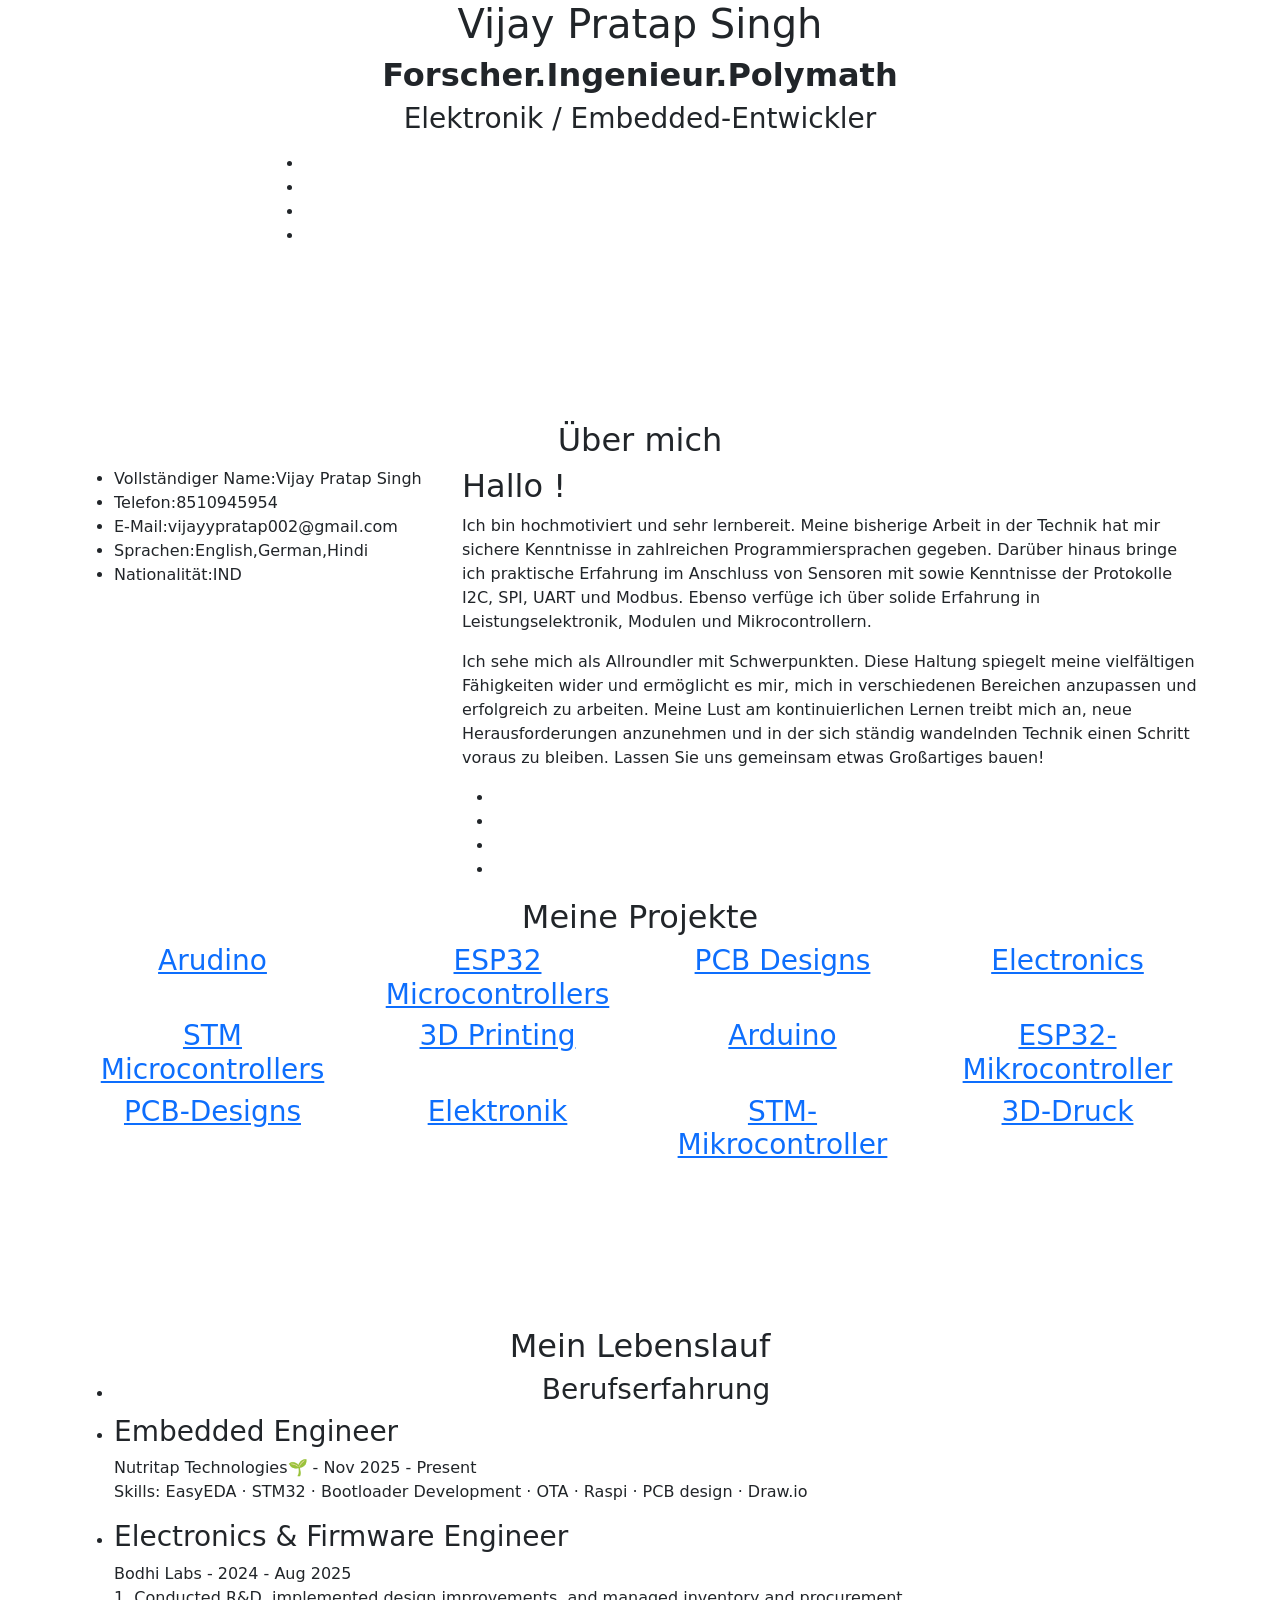
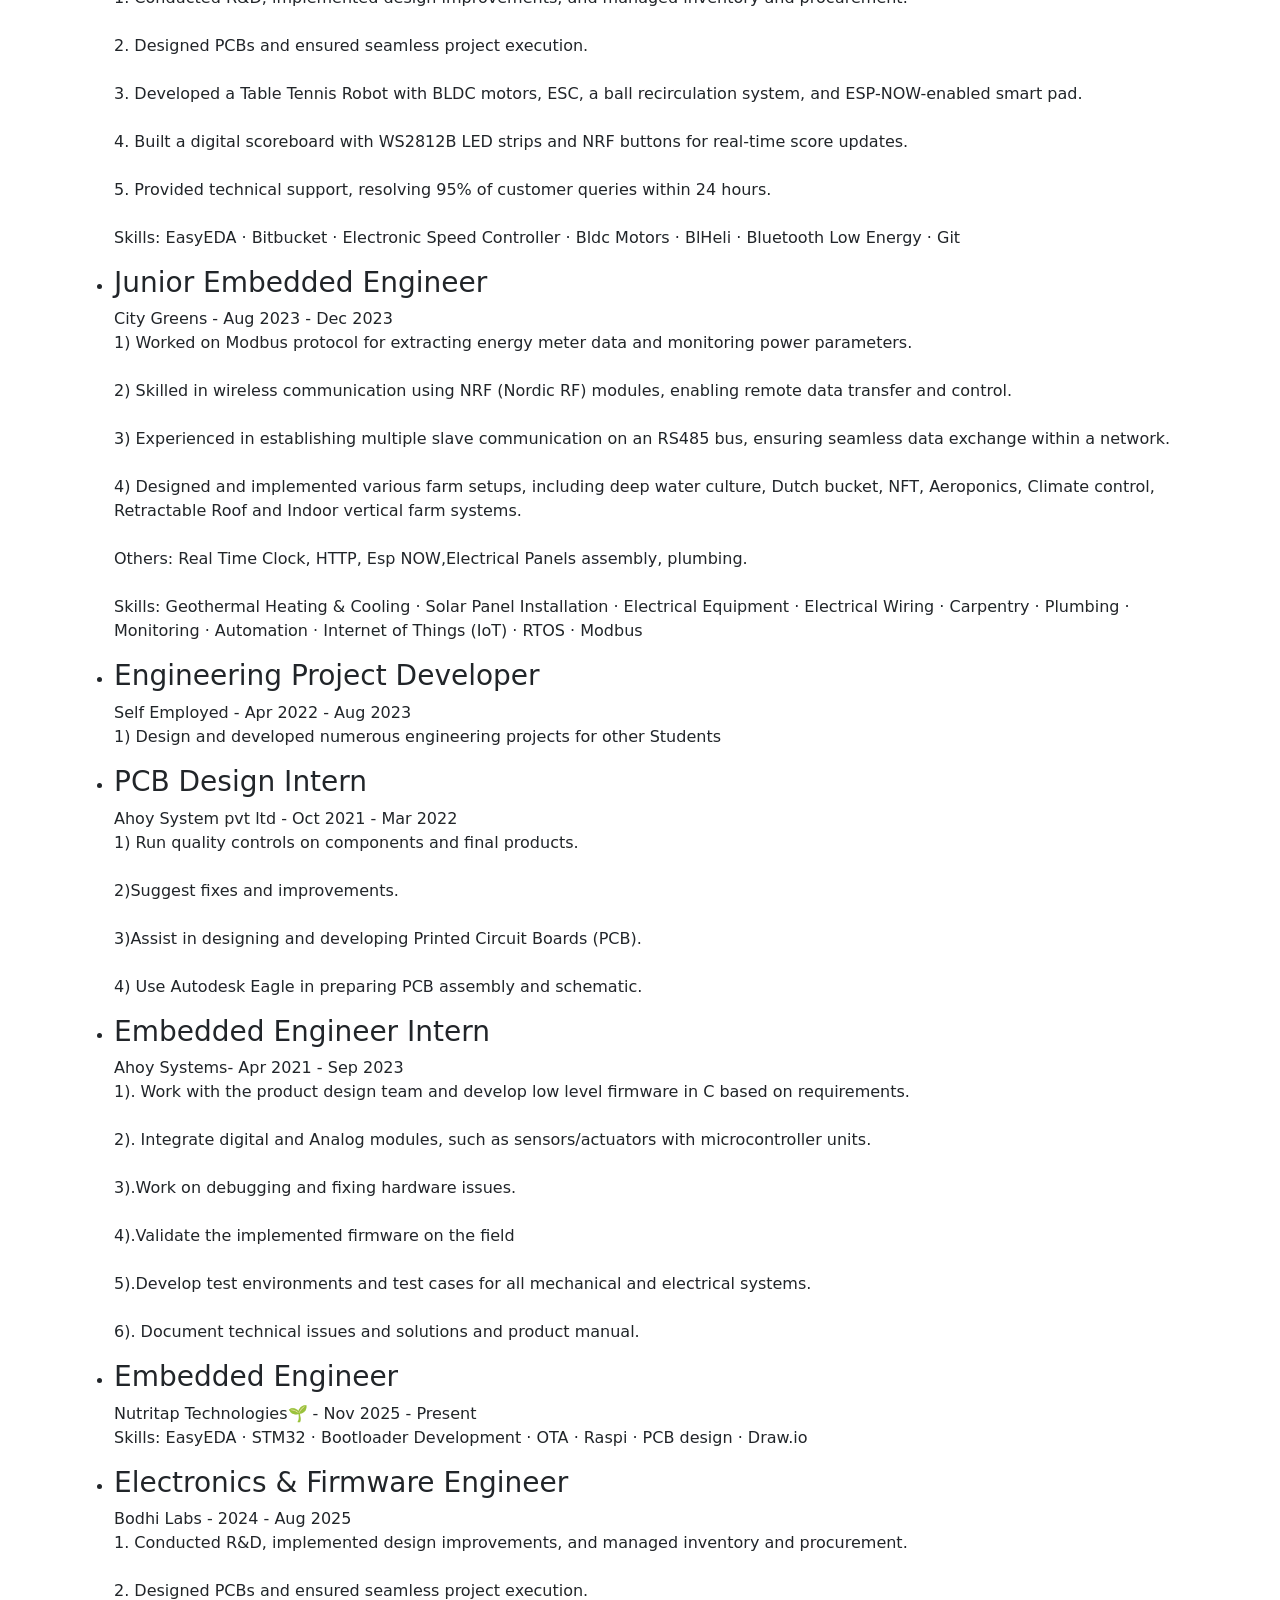
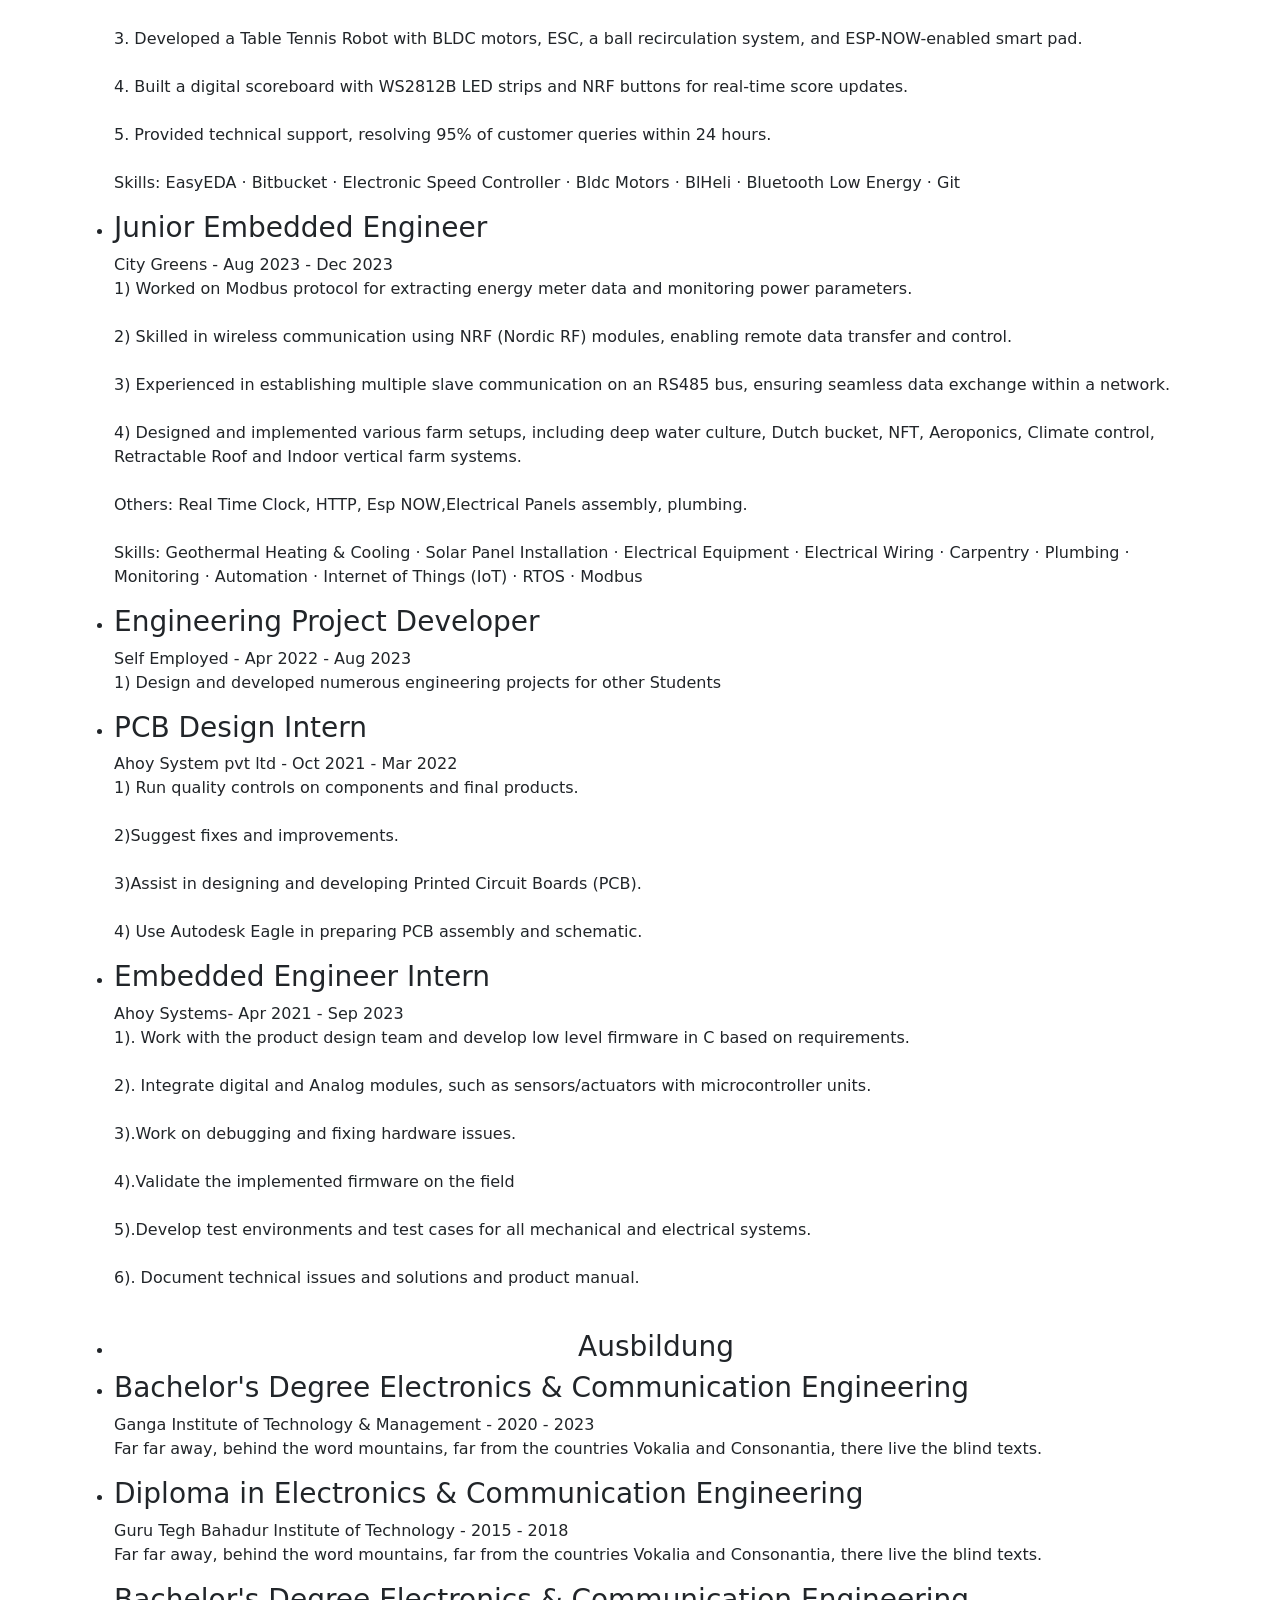
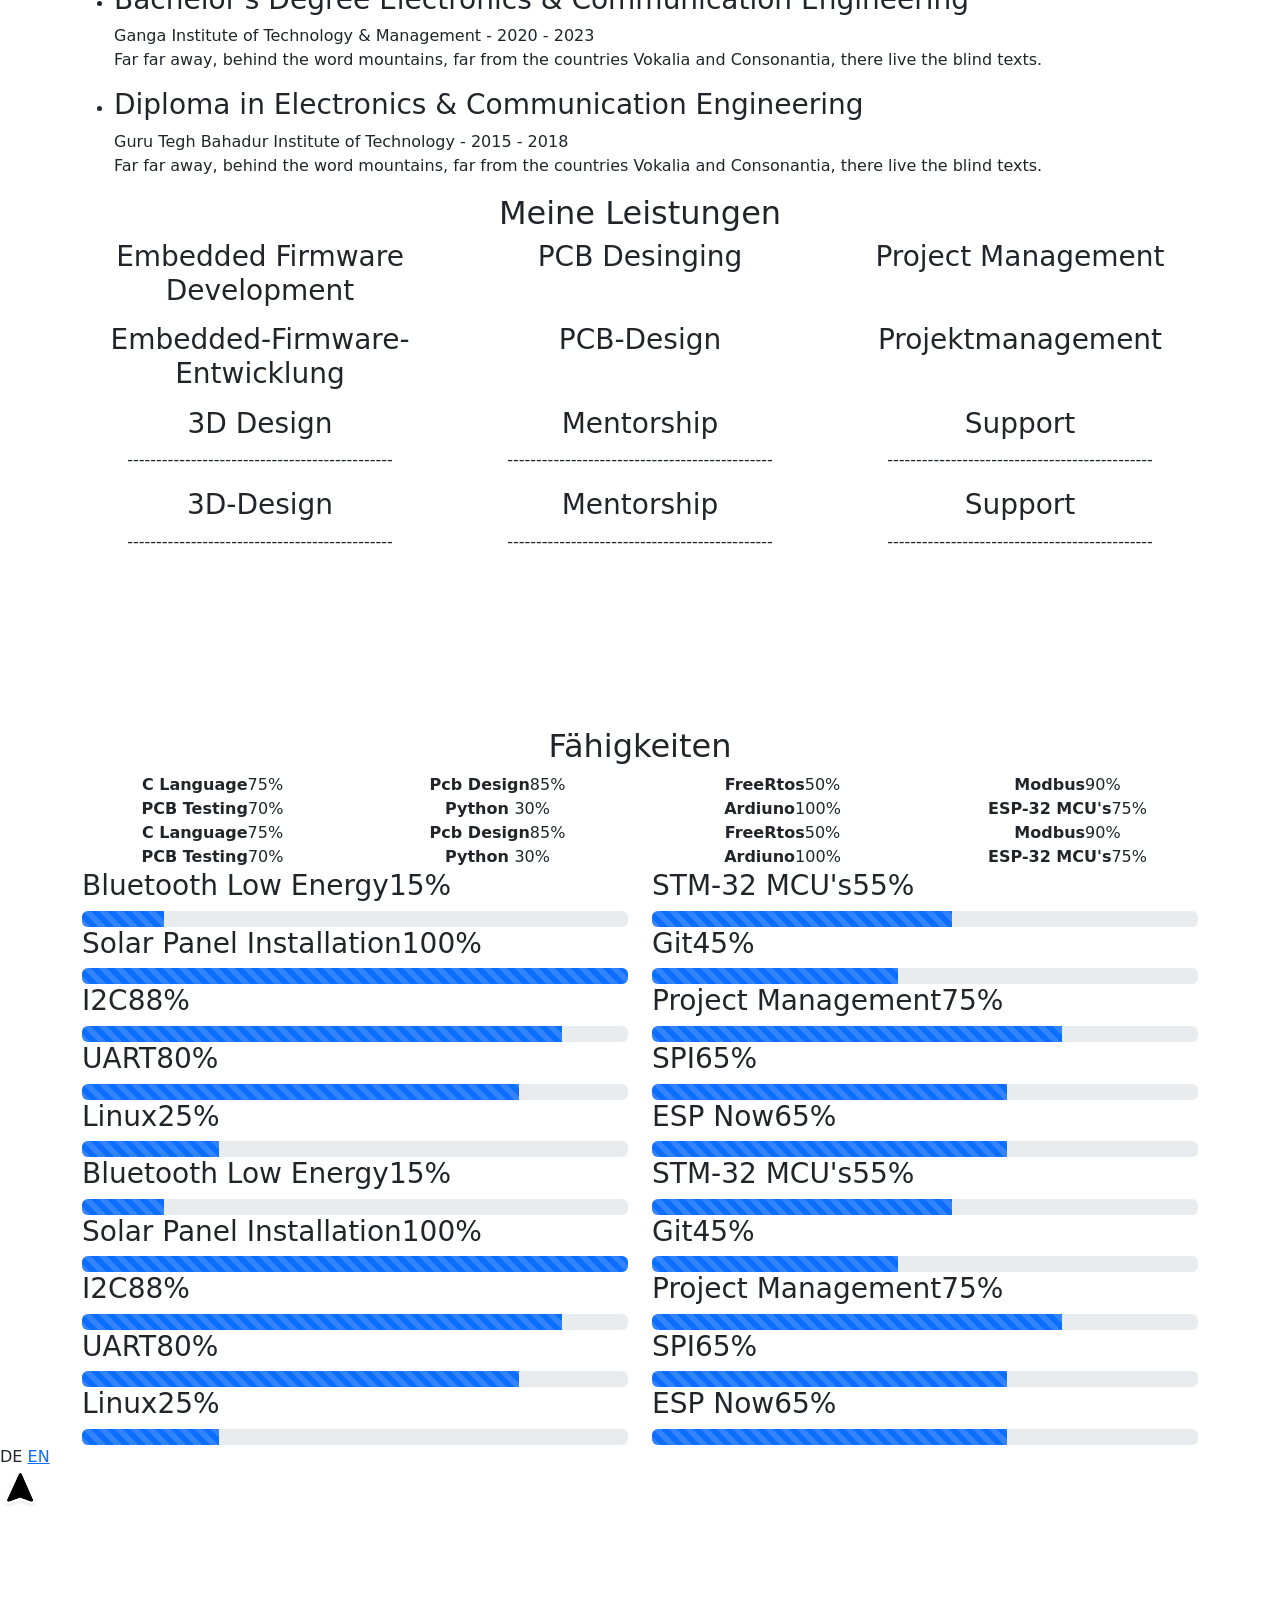
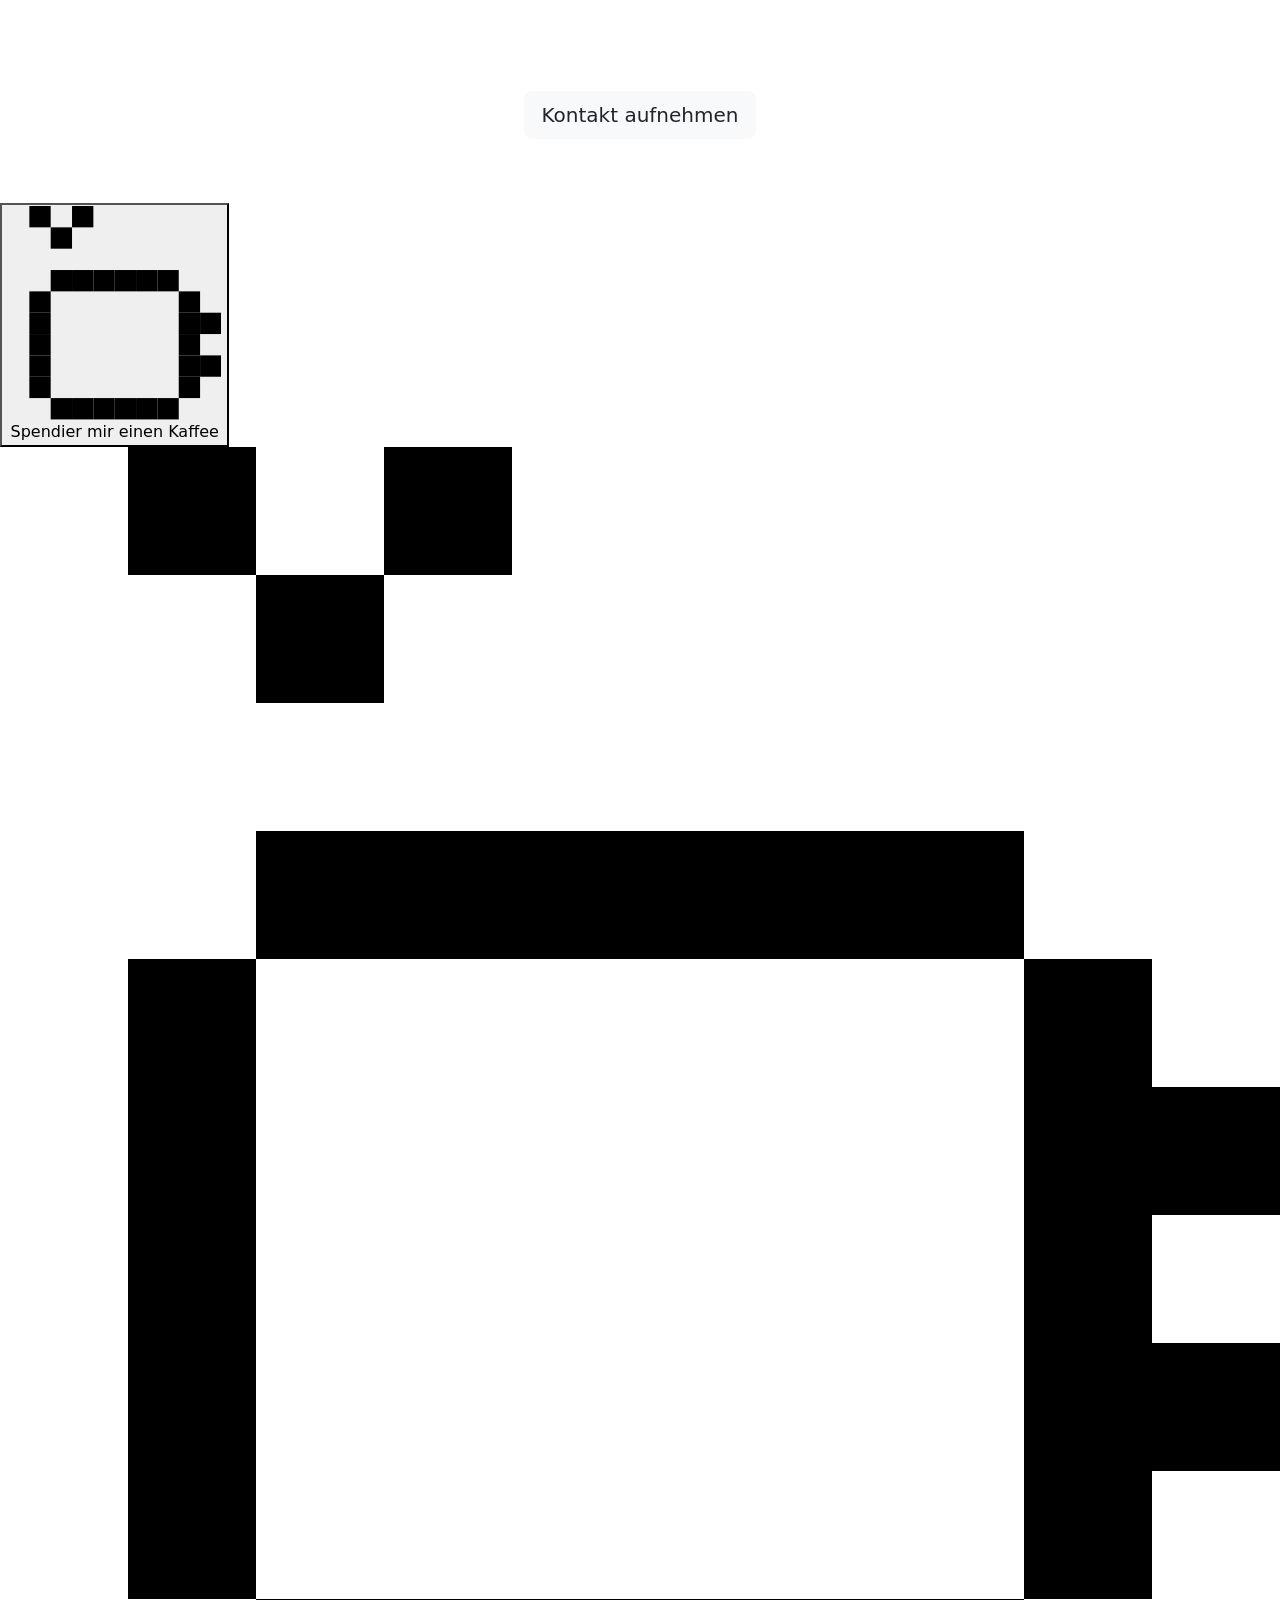
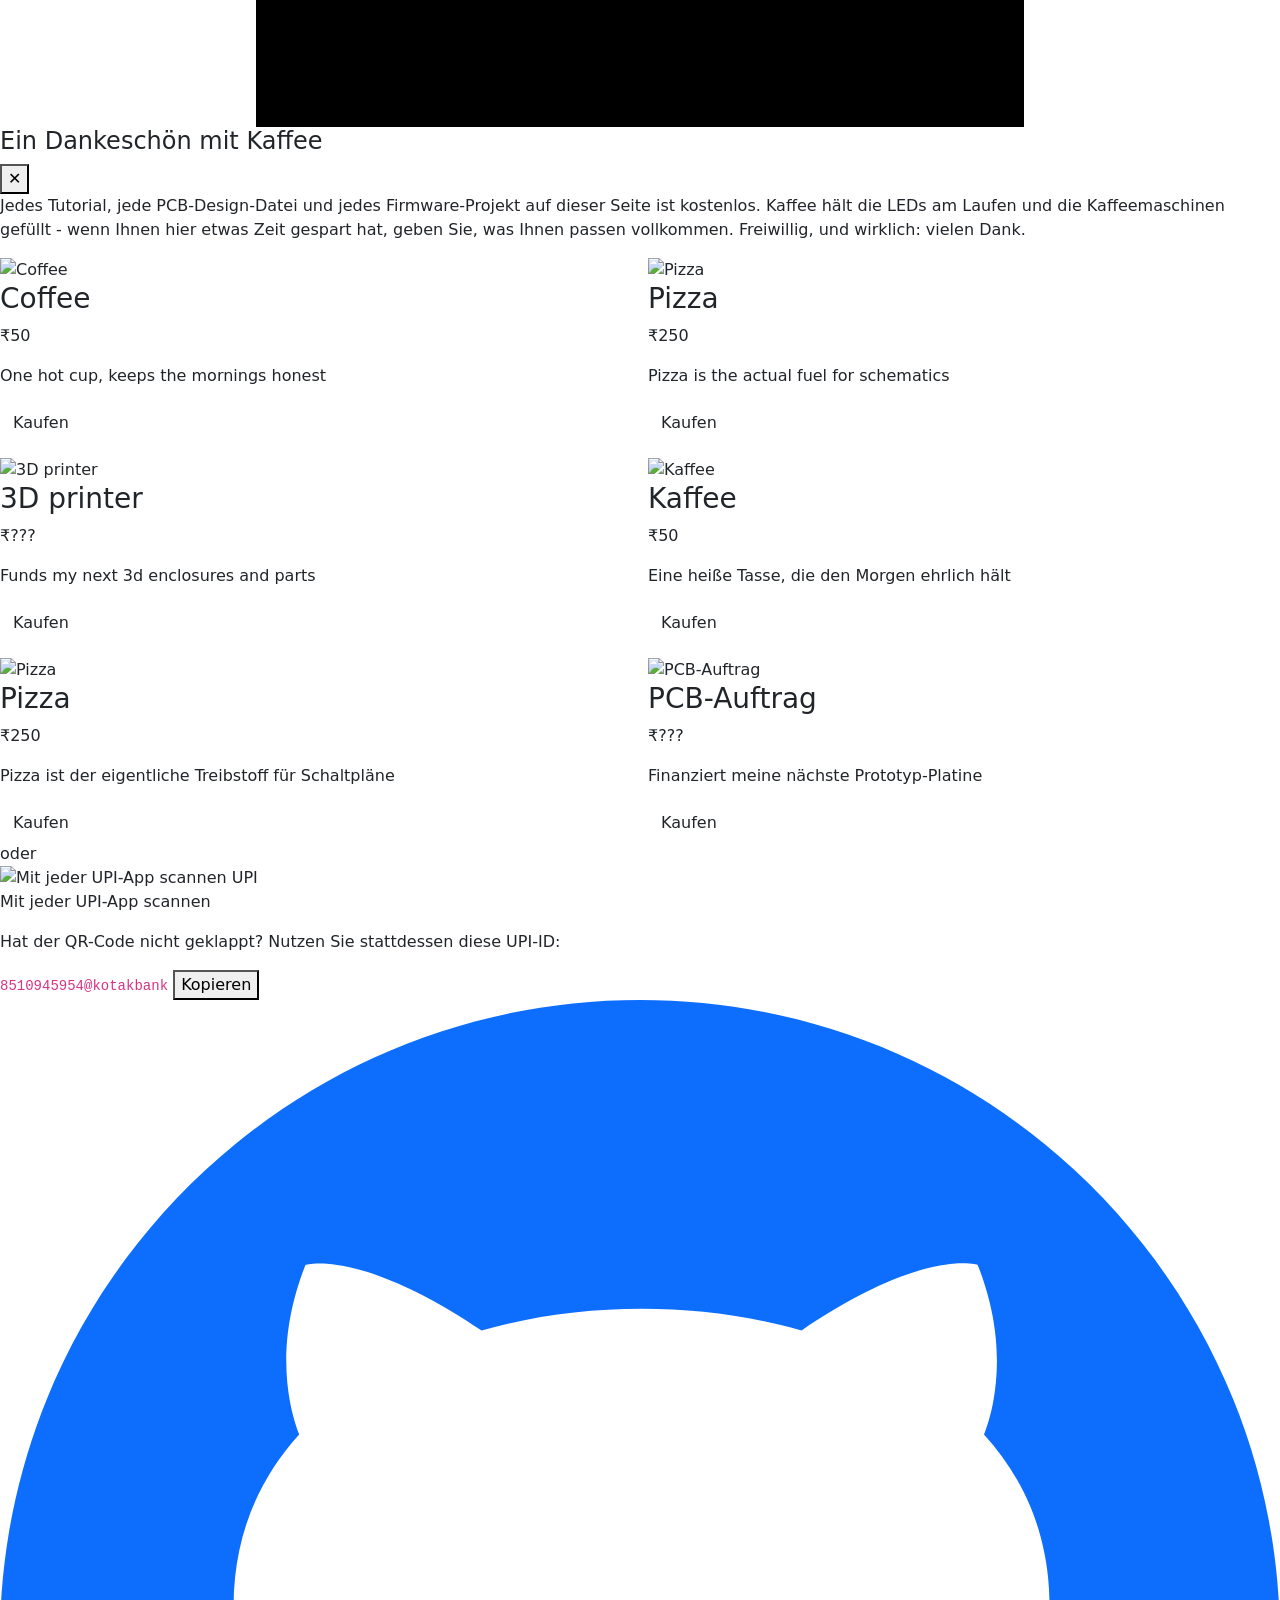
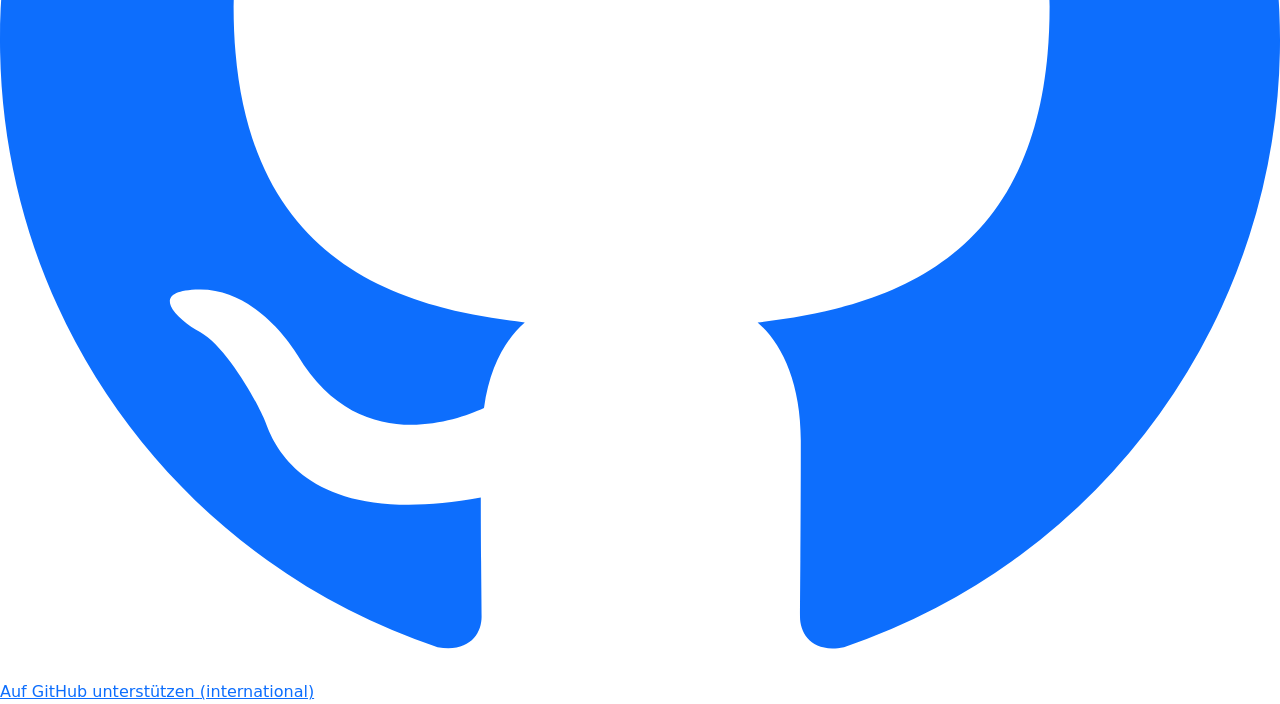
==== commit 21744d2c: "feat: fixed EN/DE language switcher on all four pages" ====
--- a/docs/de/index.html
+++ b/docs/de/index.html
@@ -1028,6 +1028,11 @@
 		</div>
 	</div>
 	</main>
+	
+<div class="lang-switch" role="group" aria-label="Language">
+  <span class="lang-switch__item is-current" aria-current="true">DE</span>
+  <a class="lang-switch__item" href="/" hreflang="en" lang="en">EN</a>
+</div>
 	<!-- Custom arrow cursor. Geometry comes from src/_data/cursor.json: the
      data-* attributes feed js/main.js, the inline style carries what CSS needs.
      transform-origin is the arrow tip (pivot_x/pivot_y), so the nose stays
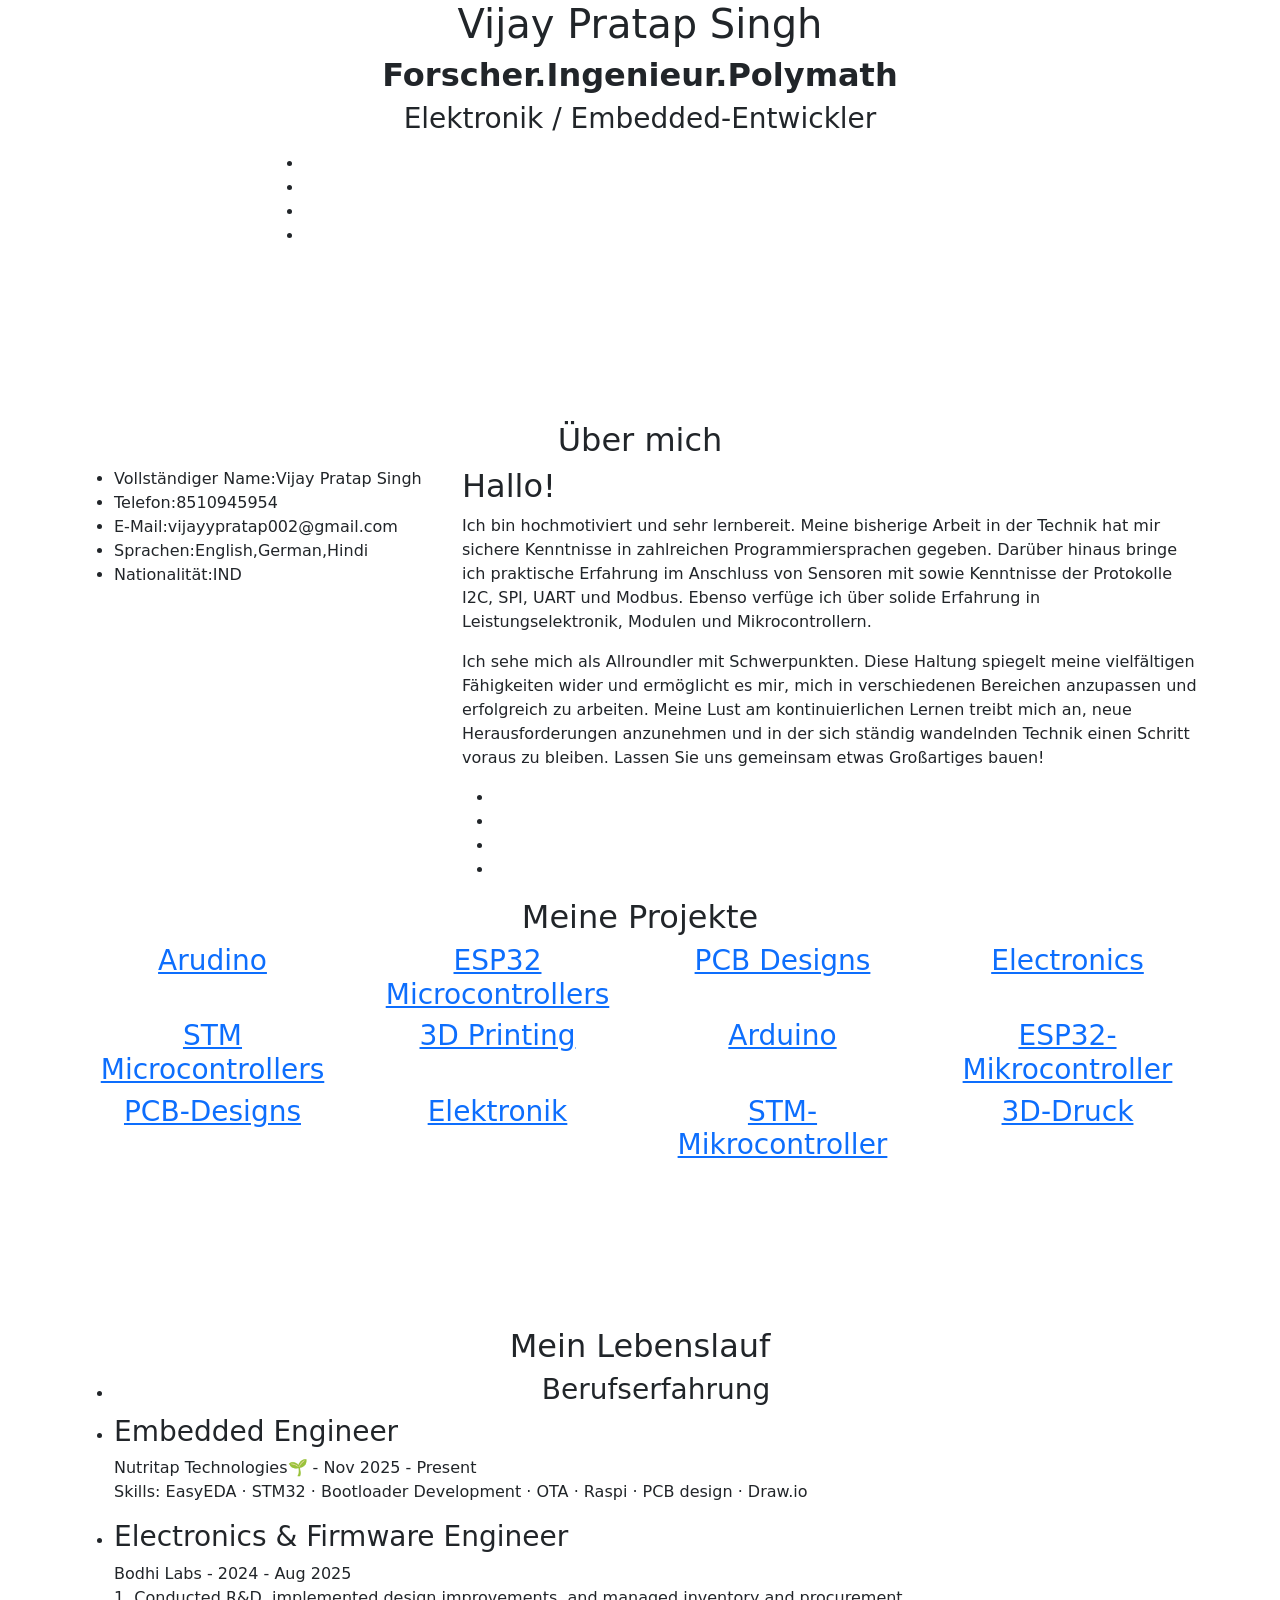
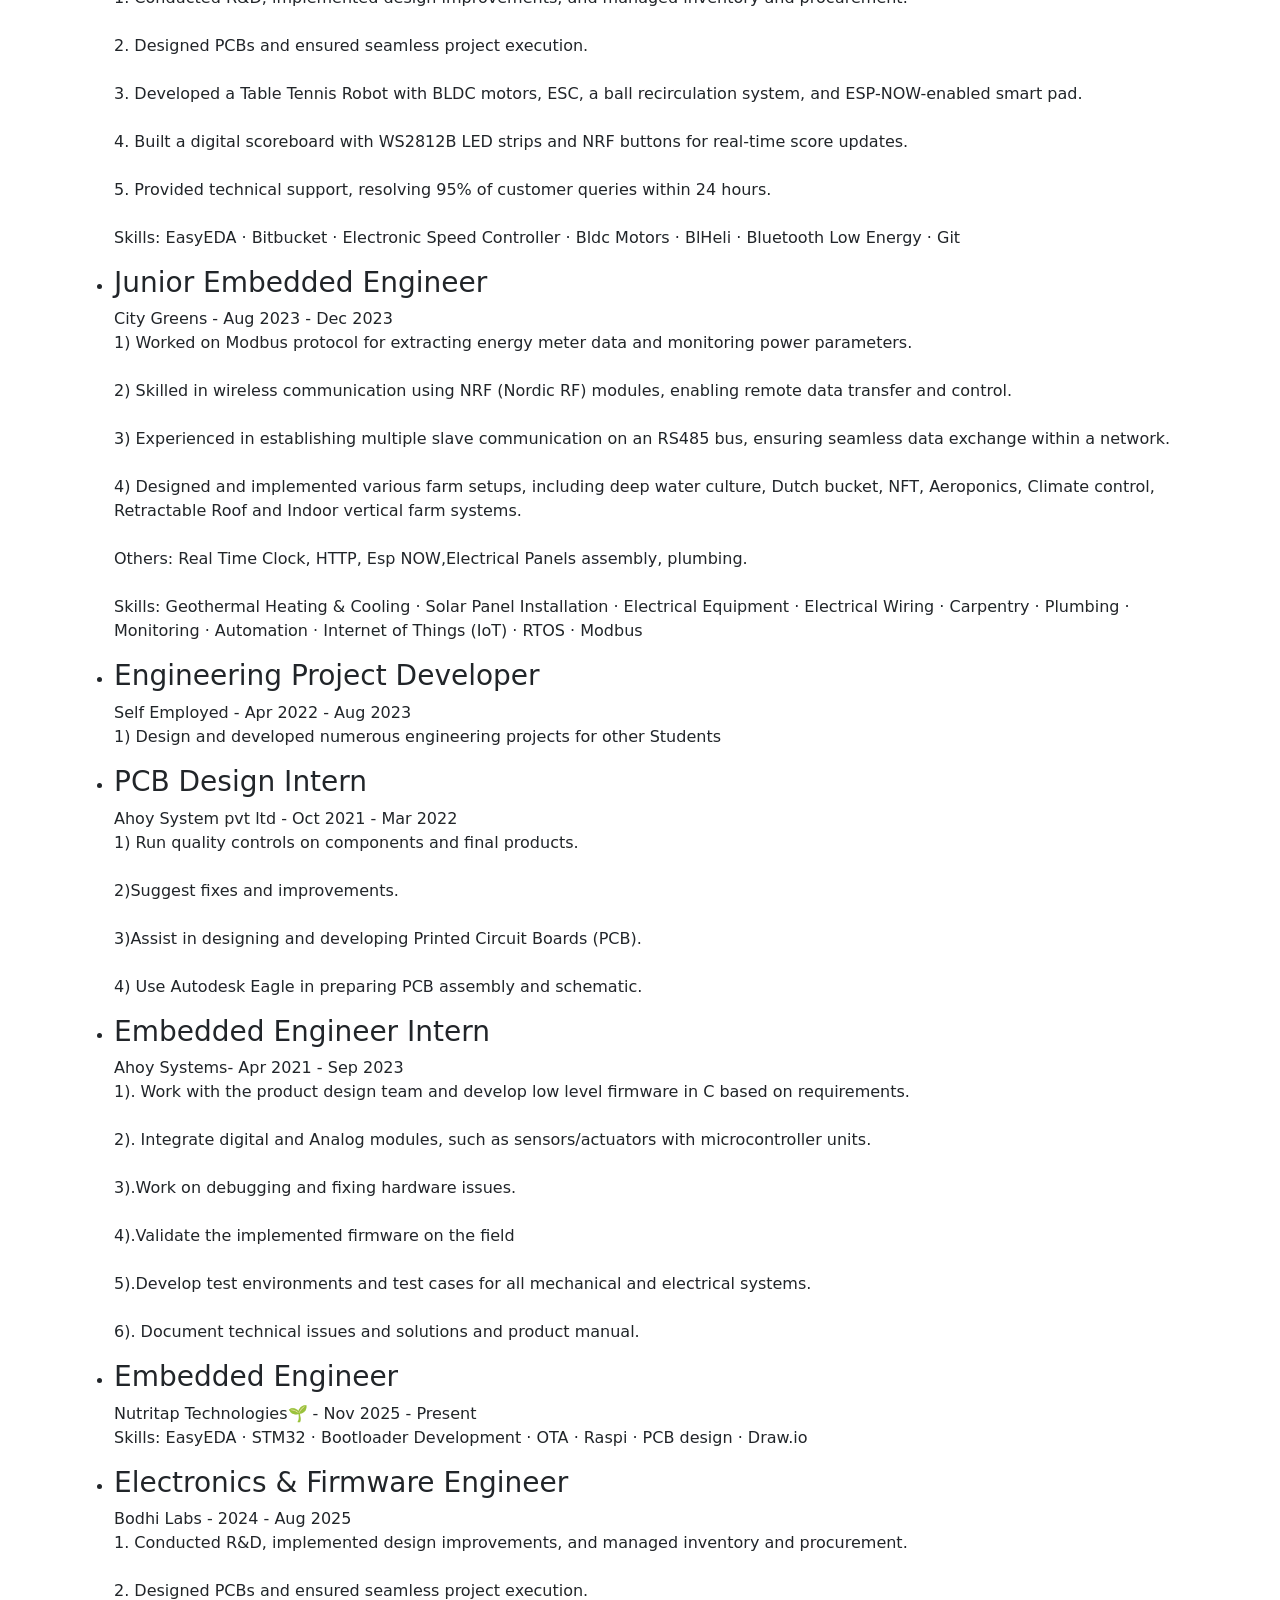
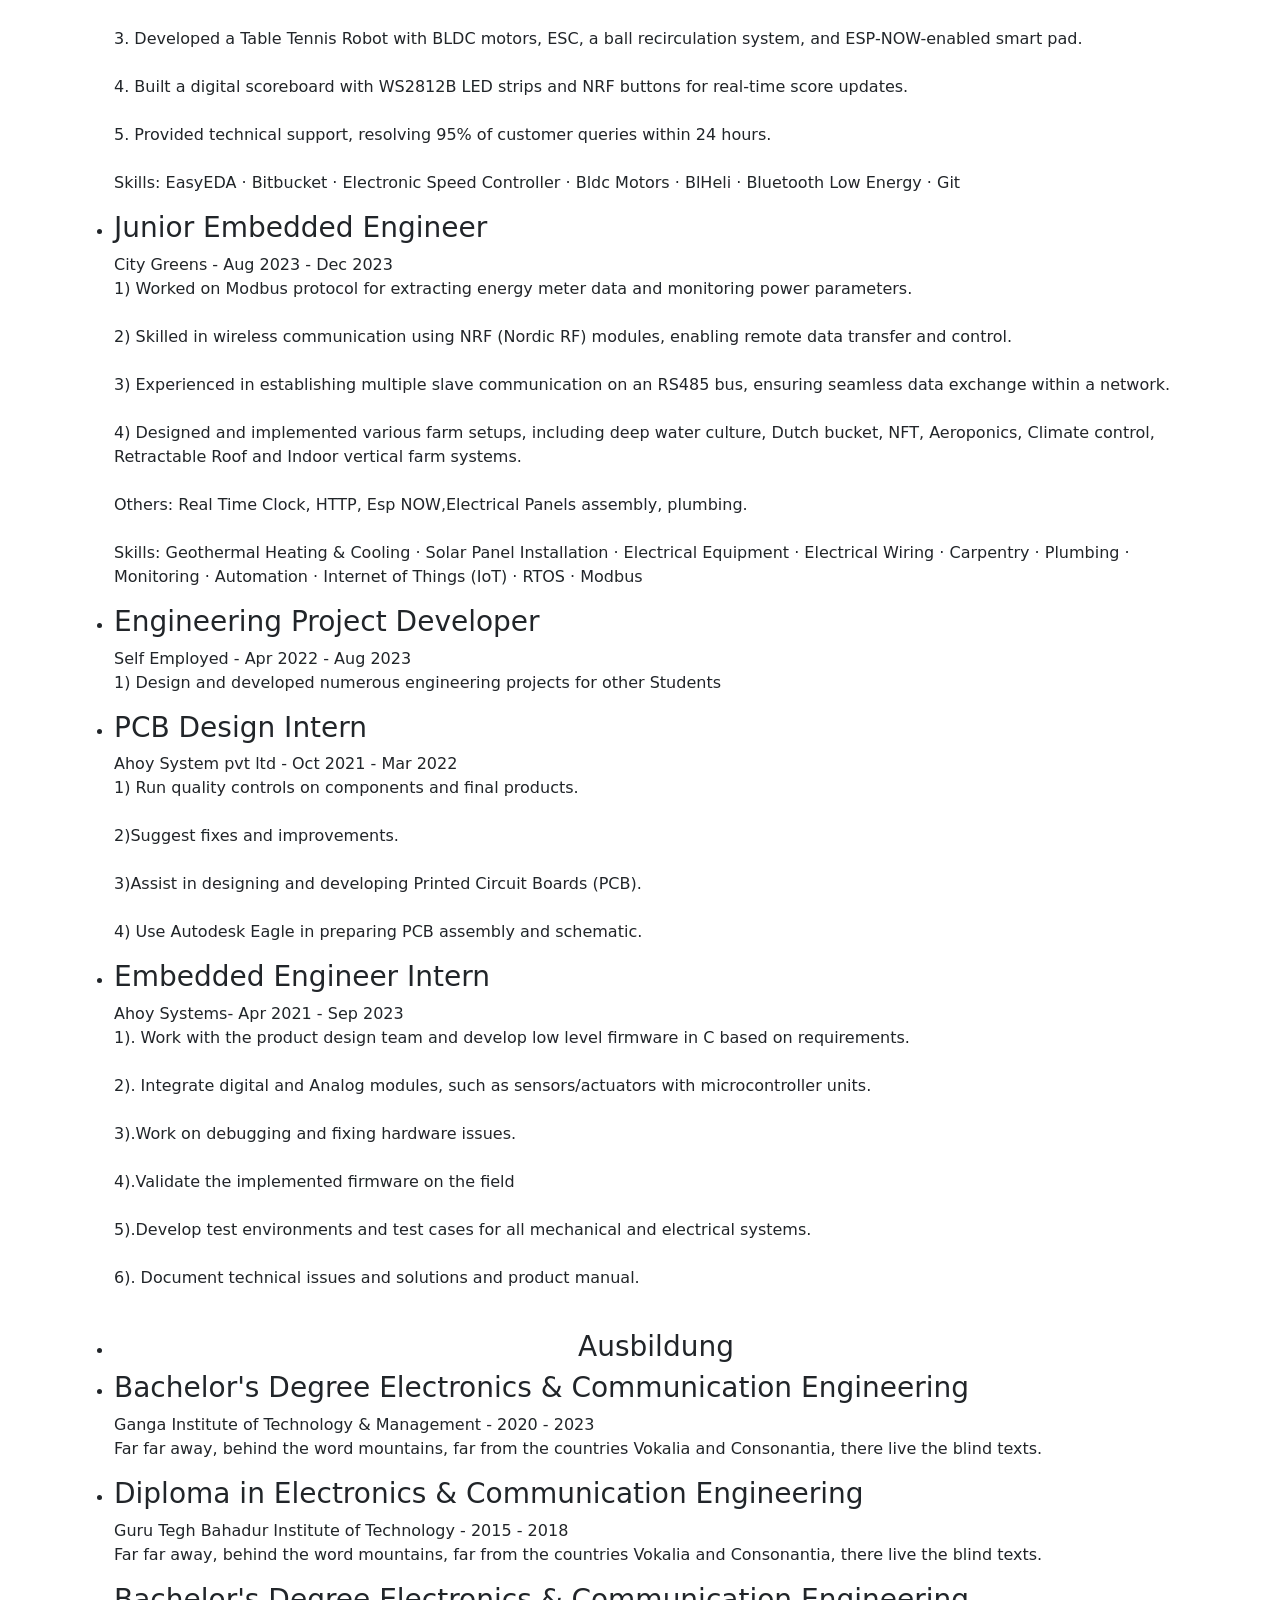
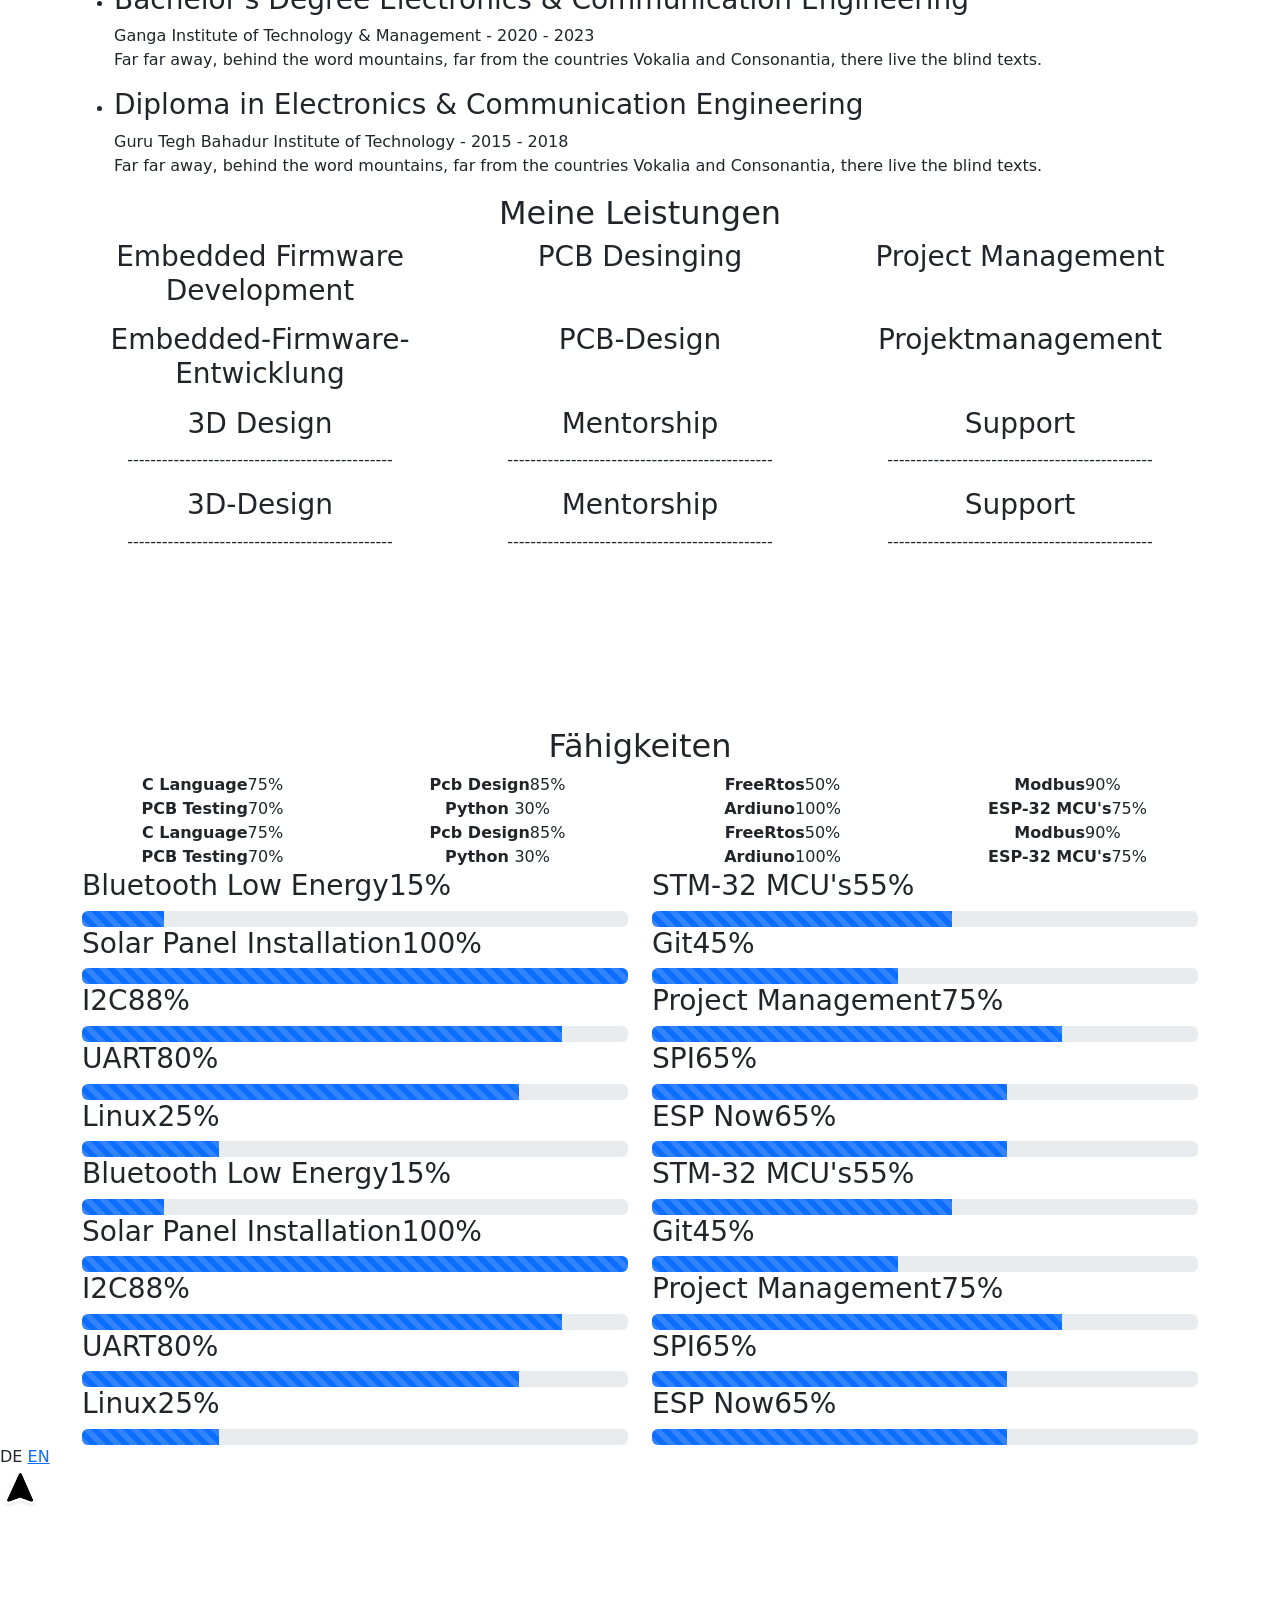
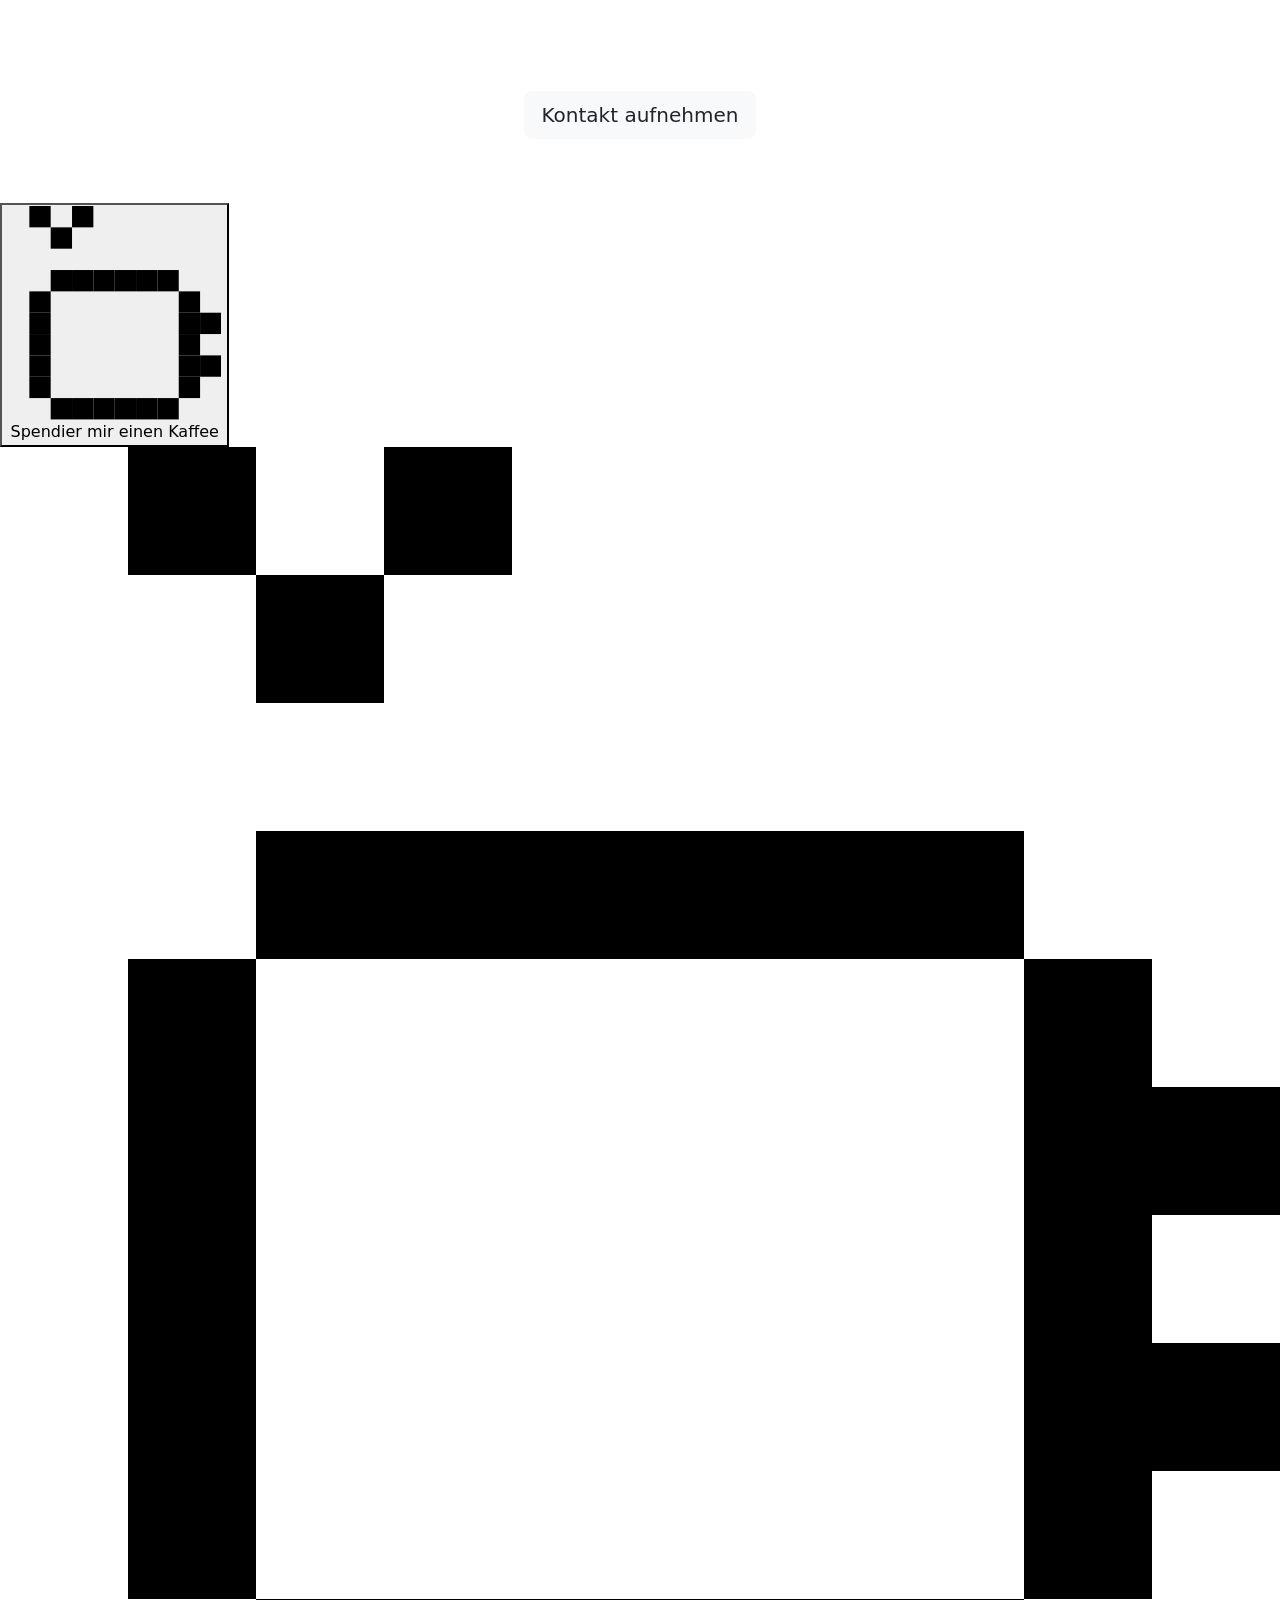
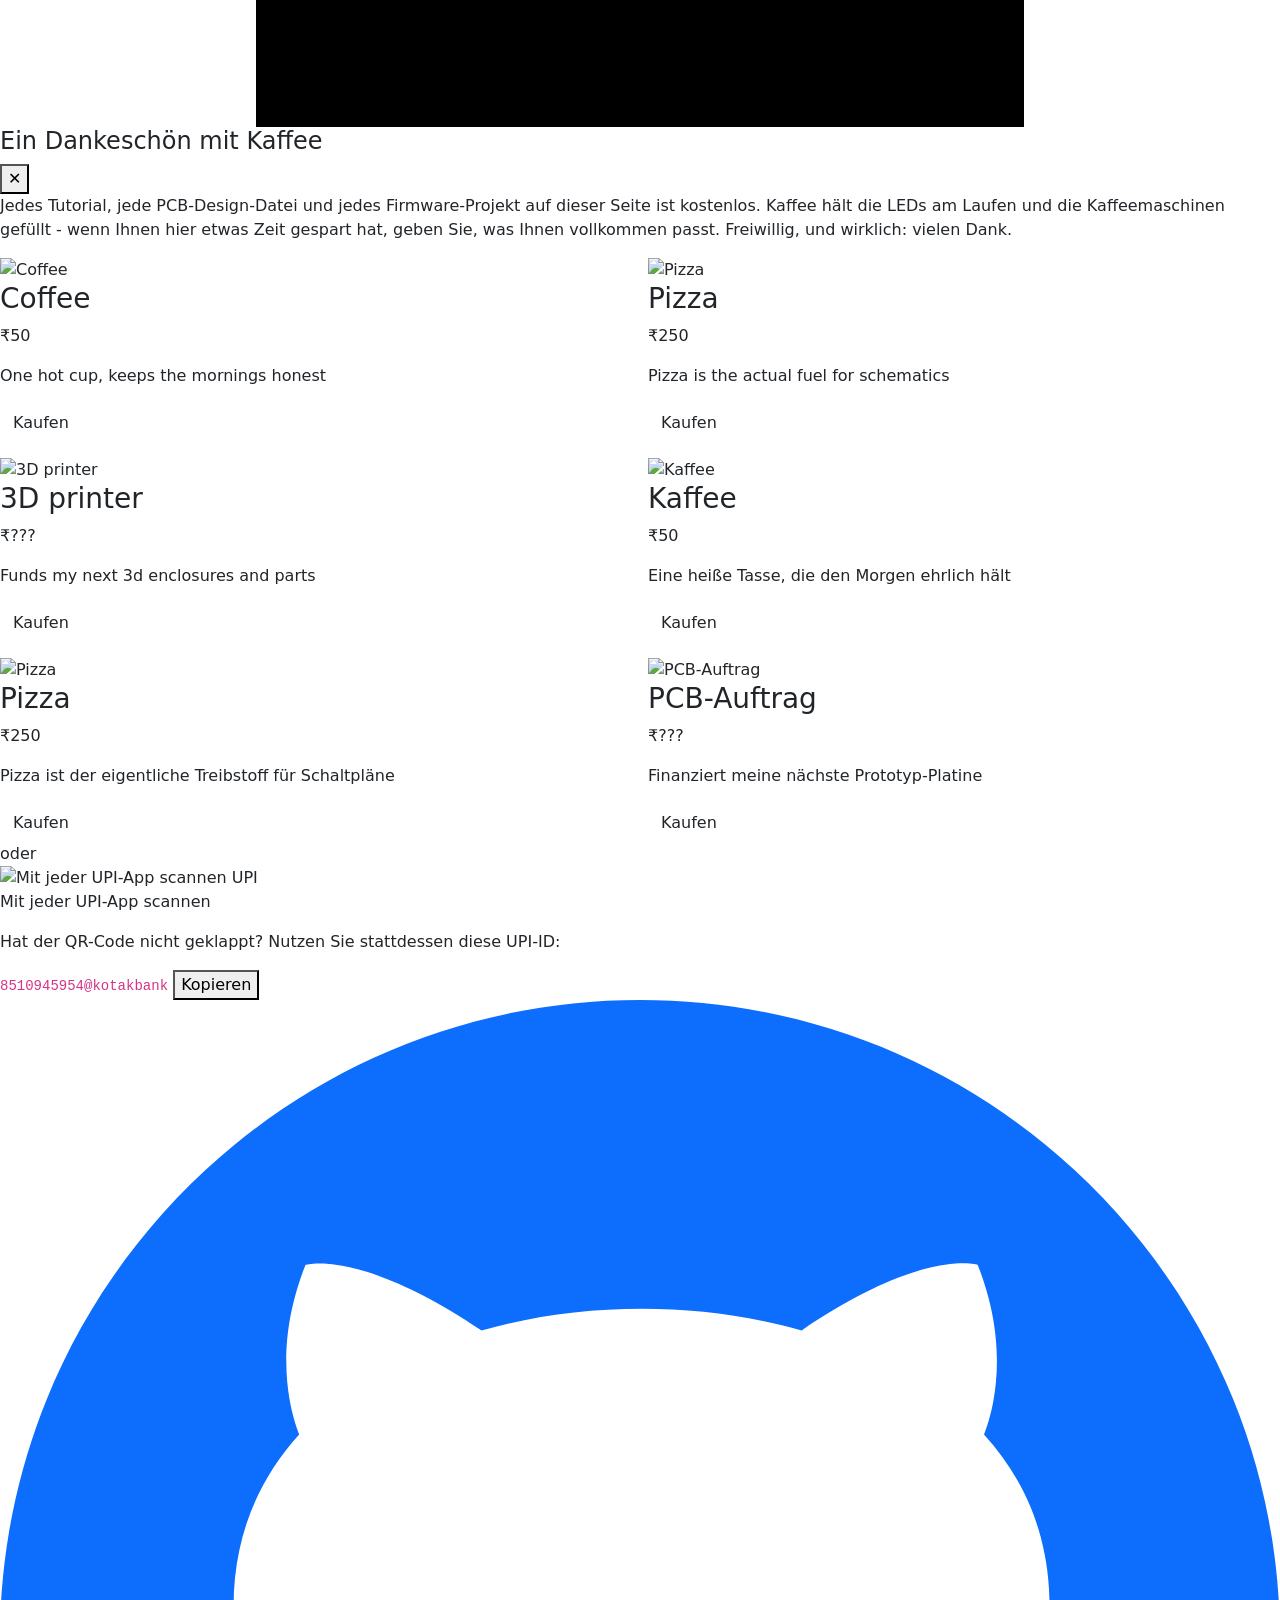
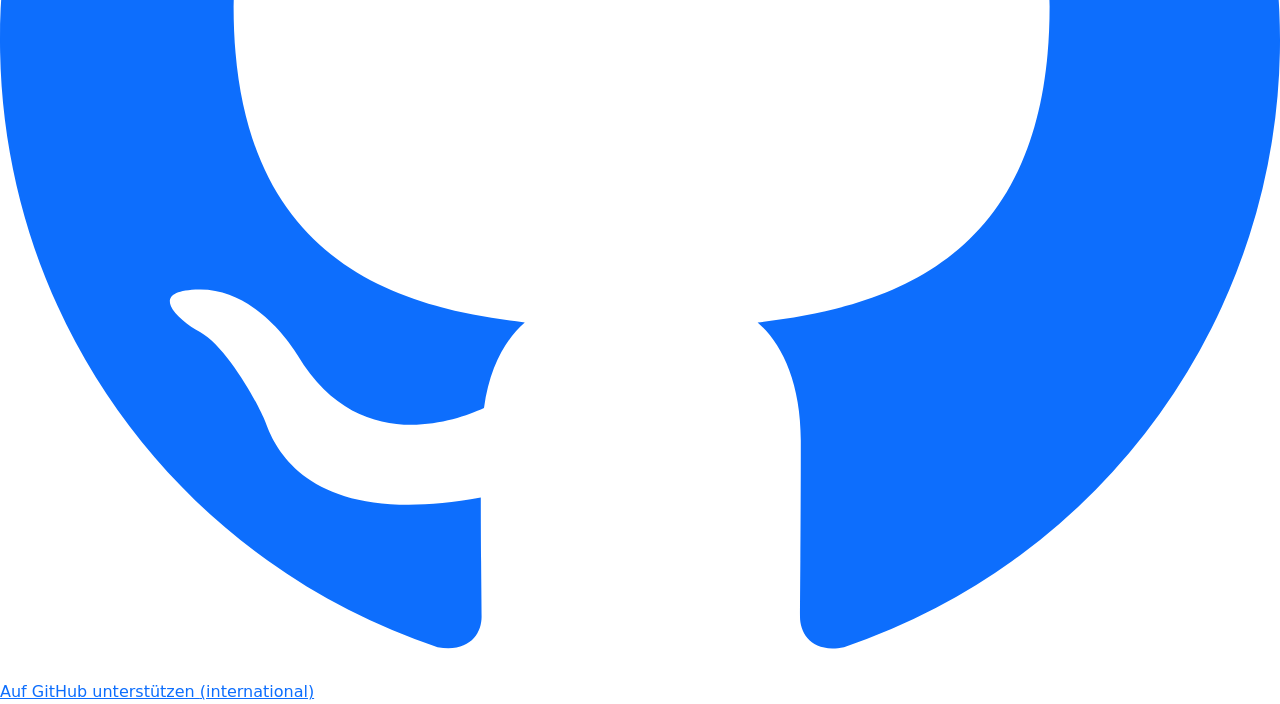
==== commit 2517e28b: "fix: German copy corrections and track the local UPI QR image" ====
--- a/docs/de/index.html
+++ b/docs/de/index.html
@@ -1,15 +1,23 @@
 <!DOCTYPE HTML>
-<html>
+<html lang="de">
 
 <head>
 	<meta charset="utf-8">
 	<meta http-equiv="X-UA-Compatible" content="IE=edge">
-	<title>Vijay Portfolio</title>
+	<title>Mein Portfolio</title>
 	<meta name="viewport" content="width=device-width, initial-scale=1">
 	<meta name="description" content="Elektronik / Embedded-Entwickler" />
 	<meta name="keywords"
 		content="iot, embedded engineer, electronics, pcb design, arduino, stm32, esp32, freertos, firmware developer" />
 	<meta name="author" content="Vijay Pratap Singh" />
+
+	<!-- Localized SEO. hreflang requires absolute URLs, so they are built from
+	     site.url instead of being left root-relative. Both tags describe THIS
+	     page, so they always reference the same content; x-default is English. -->
+	<link rel="canonical" href="https://vijayprtap.github.io/de/" />
+	<link rel="alternate" hreflang="en" href="https://vijayprtap.github.io/" />
+	<link rel="alternate" hreflang="de" href="https://vijayprtap.github.io/de/" />
+	<link rel="alternate" hreflang="x-default" href="https://vijayprtap.github.io/" />
 
 	<!-- Facebook and Twitter integration -->
 	<meta property="og:title" content="" />
@@ -96,7 +104,7 @@
 					</ul>
 				</div>
 				<div class="col-md-8">
-					<h2>Hallo !</h2>
+					<h2>Hallo!</h2>
 					<p>Ich bin hochmotiviert und sehr lernbereit. Meine bisherige Arbeit in der Technik hat mir sichere Kenntnisse in zahlreichen Programmiersprachen gegeben. Darüber hinaus bringe ich praktische Erfahrung im Anschluss von Sensoren mit sowie Kenntnisse der Protokolle I2C, SPI, UART und Modbus. Ebenso verfüge ich über solide Erfahrung in Leistungselektronik, Modulen und Mikrocontrollern.</p>
 					<p>Ich sehe mich als Allroundler mit Schwerpunkten. Diese Haltung spiegelt meine vielfältigen Fähigkeiten wider und ermöglicht es mir, mich in verschiedenen Bereichen anzupassen und erfolgreich zu arbeiten. Meine Lust am kontinuierlichen Lernen treibt mich an, neue Herausforderungen anzunehmen und in der sich ständig wandelnden Technik einen Schritt voraus zu bleiben.
 
@@ -1082,7 +1090,7 @@
     <div class="container">
         <div class="row animate-box justify-content-center">
             <div class="col-md-8 col-md-offset-2 text-center fh5co-heading">
-                <h2>hire mich!</h2>
+                <h2>Hire mich!</h2>
                 <p>Ich setze Ideen mit Leidenschaft in die Praxis um und arbeite gerne mit Ihrem Team zusammen. Lassen Sie uns gemeinsam etwas Großartiges bauen. Neue Herausforderungen sind willkommen - eine Nachricht genügt.</p>
                 <p><a href="#" class="btn btn-default btn-lg bg-light text-custom-orange">Kontakt aufnehmen</a></p>
             </div>
@@ -1179,7 +1187,7 @@
     </div>
 
     
-    <p class="coffee-note">Jedes Tutorial, jede PCB-Design-Datei und jedes Firmware-Projekt auf dieser Seite ist kostenlos. Kaffee hält die LEDs am Laufen und die Kaffeemaschinen gefüllt - wenn Ihnen hier etwas Zeit gespart hat, geben Sie, was Ihnen passen vollkommen. Freiwillig, und wirklich: vielen Dank.</p>
+    <p class="coffee-note">Jedes Tutorial, jede PCB-Design-Datei und jedes Firmware-Projekt auf dieser Seite ist kostenlos. Kaffee hält die LEDs am Laufen und die Kaffeemaschinen gefüllt - wenn Ihnen hier etwas Zeit gespart hat, geben Sie, was Ihnen vollkommen passt. Freiwillig, und wirklich: vielen Dank.</p>
     
 
     
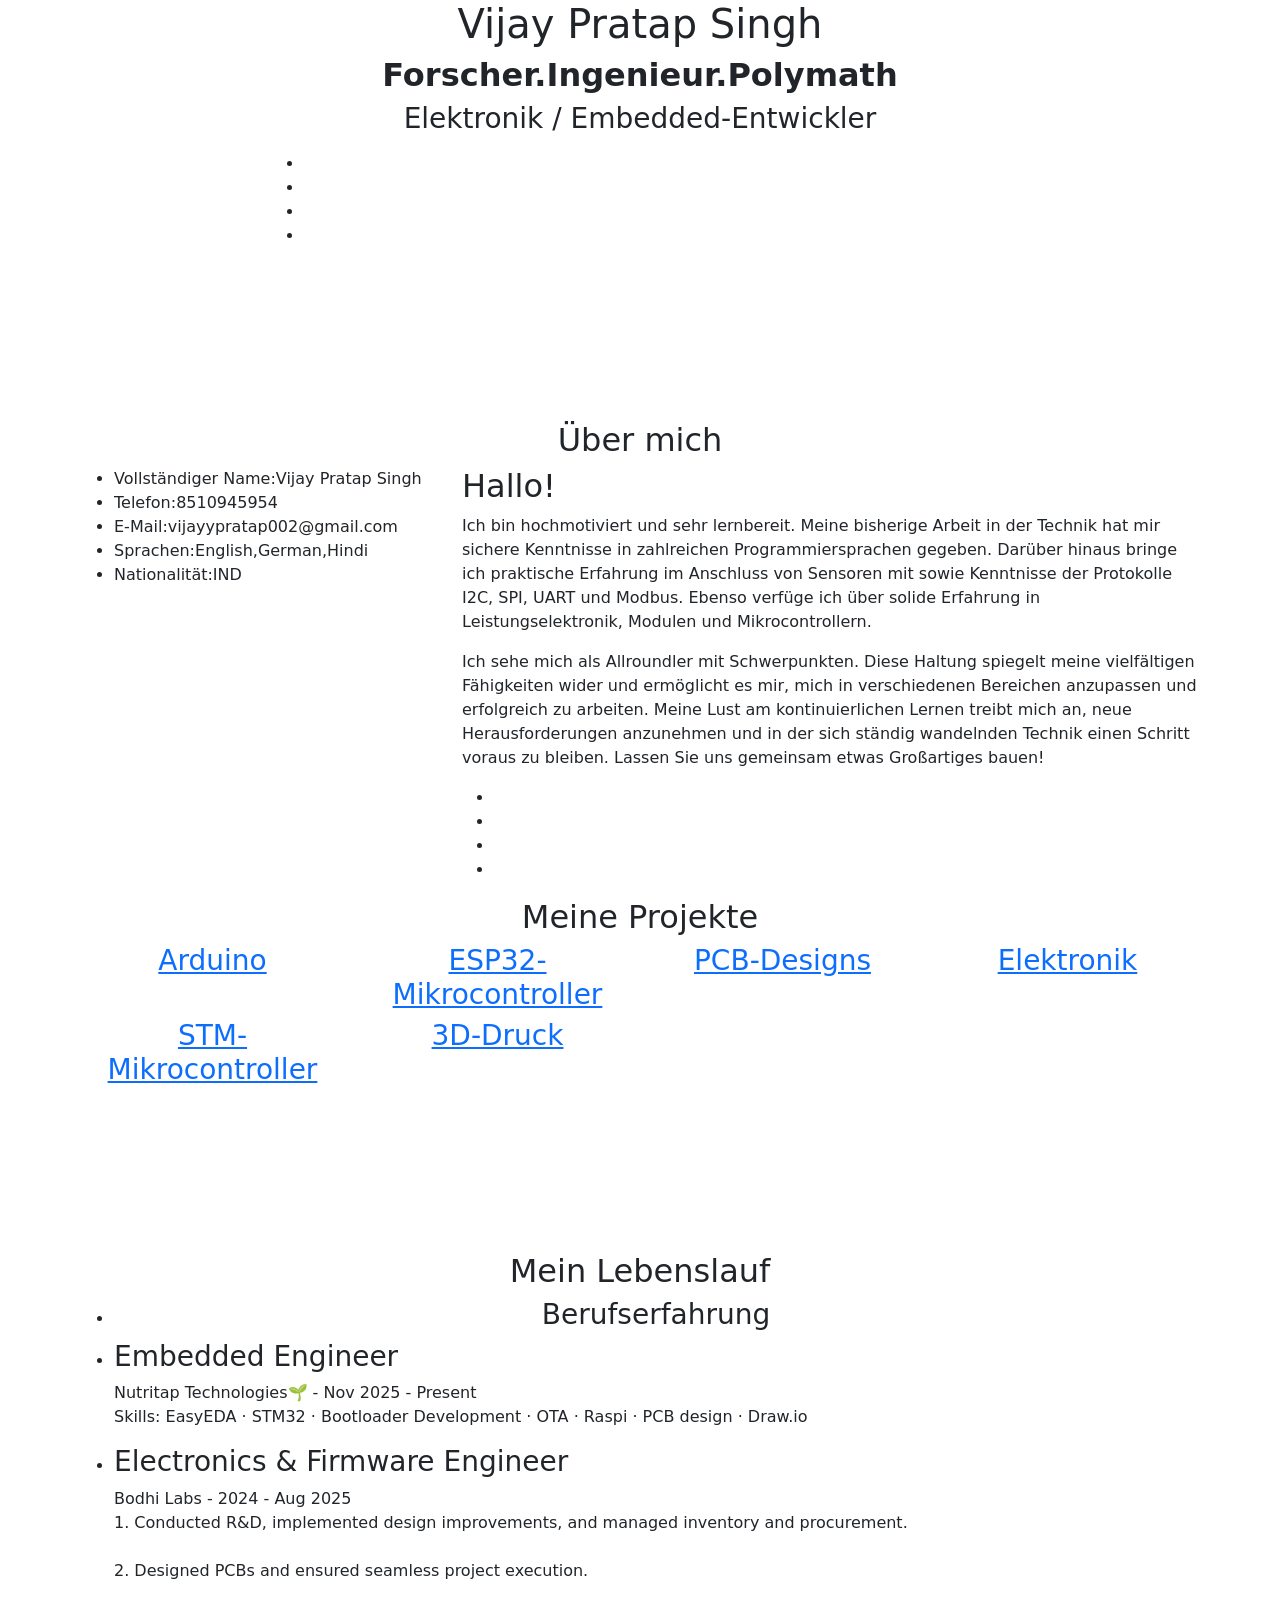
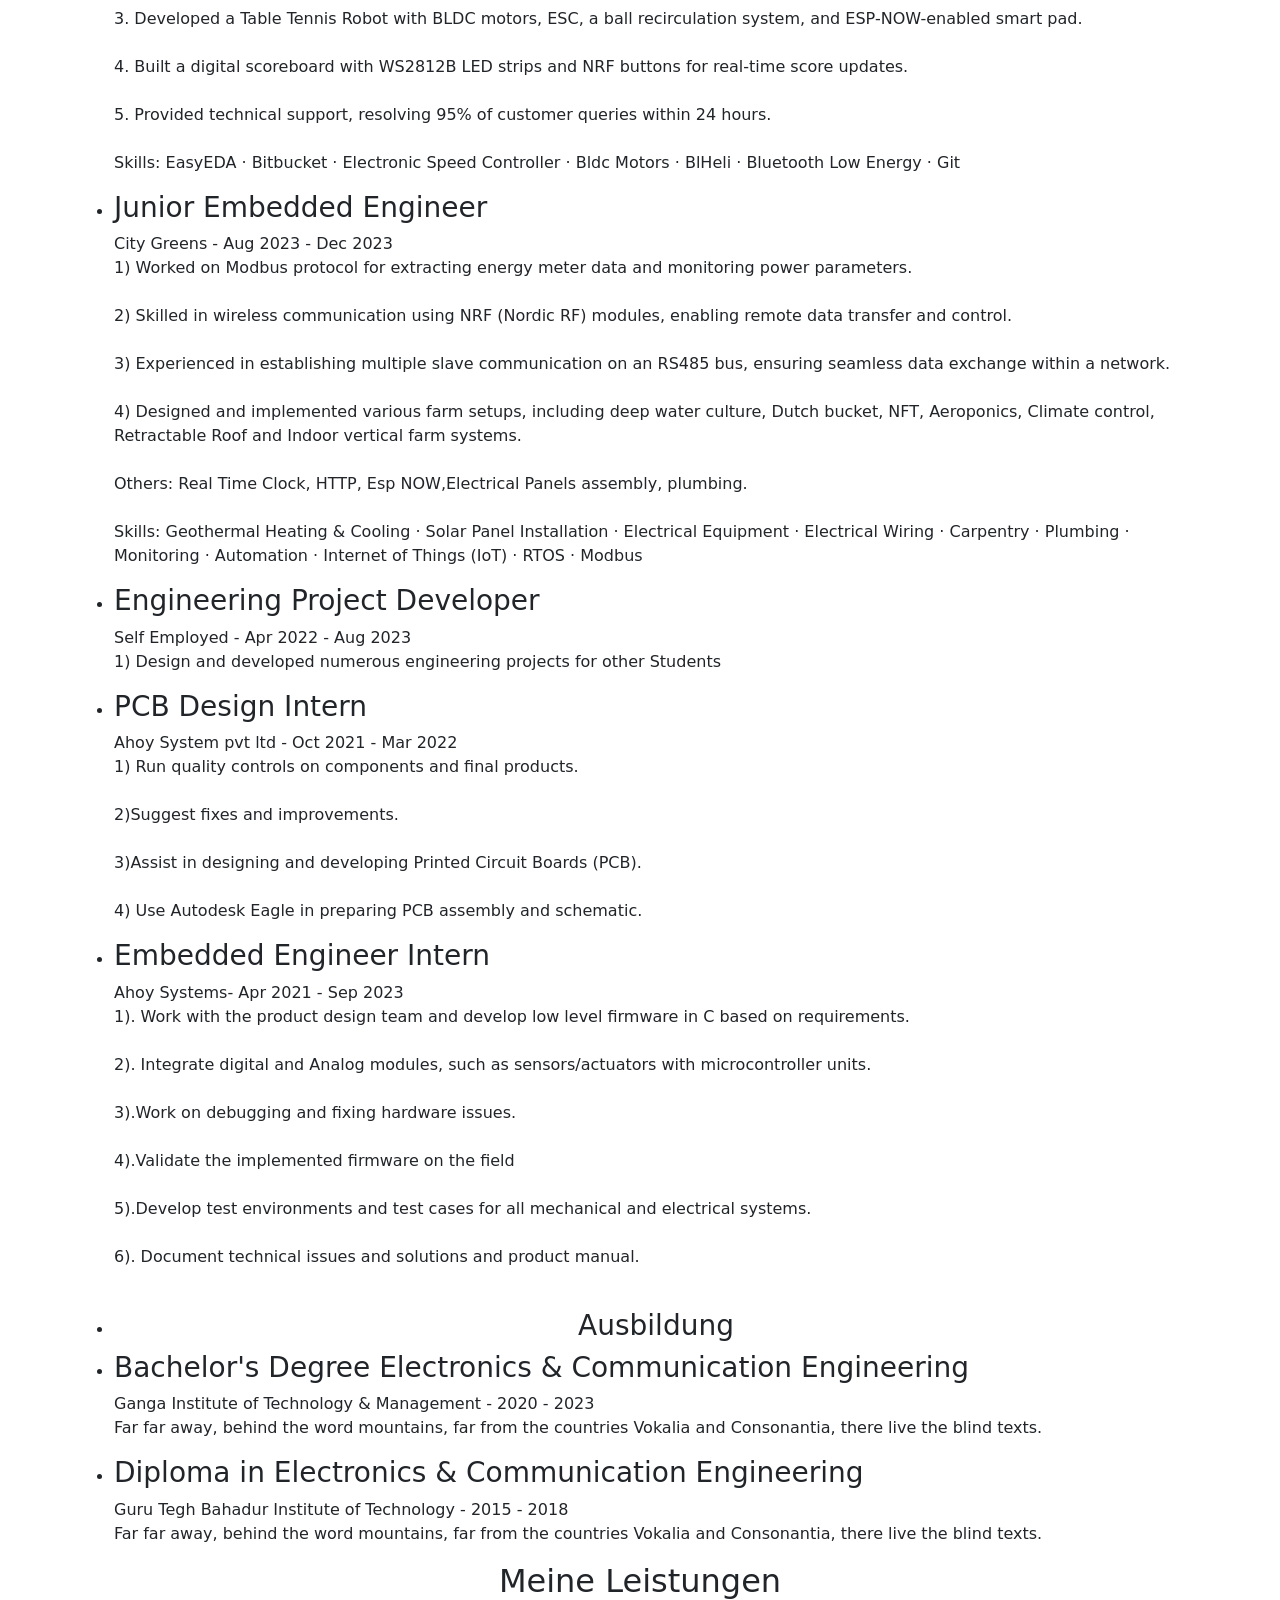
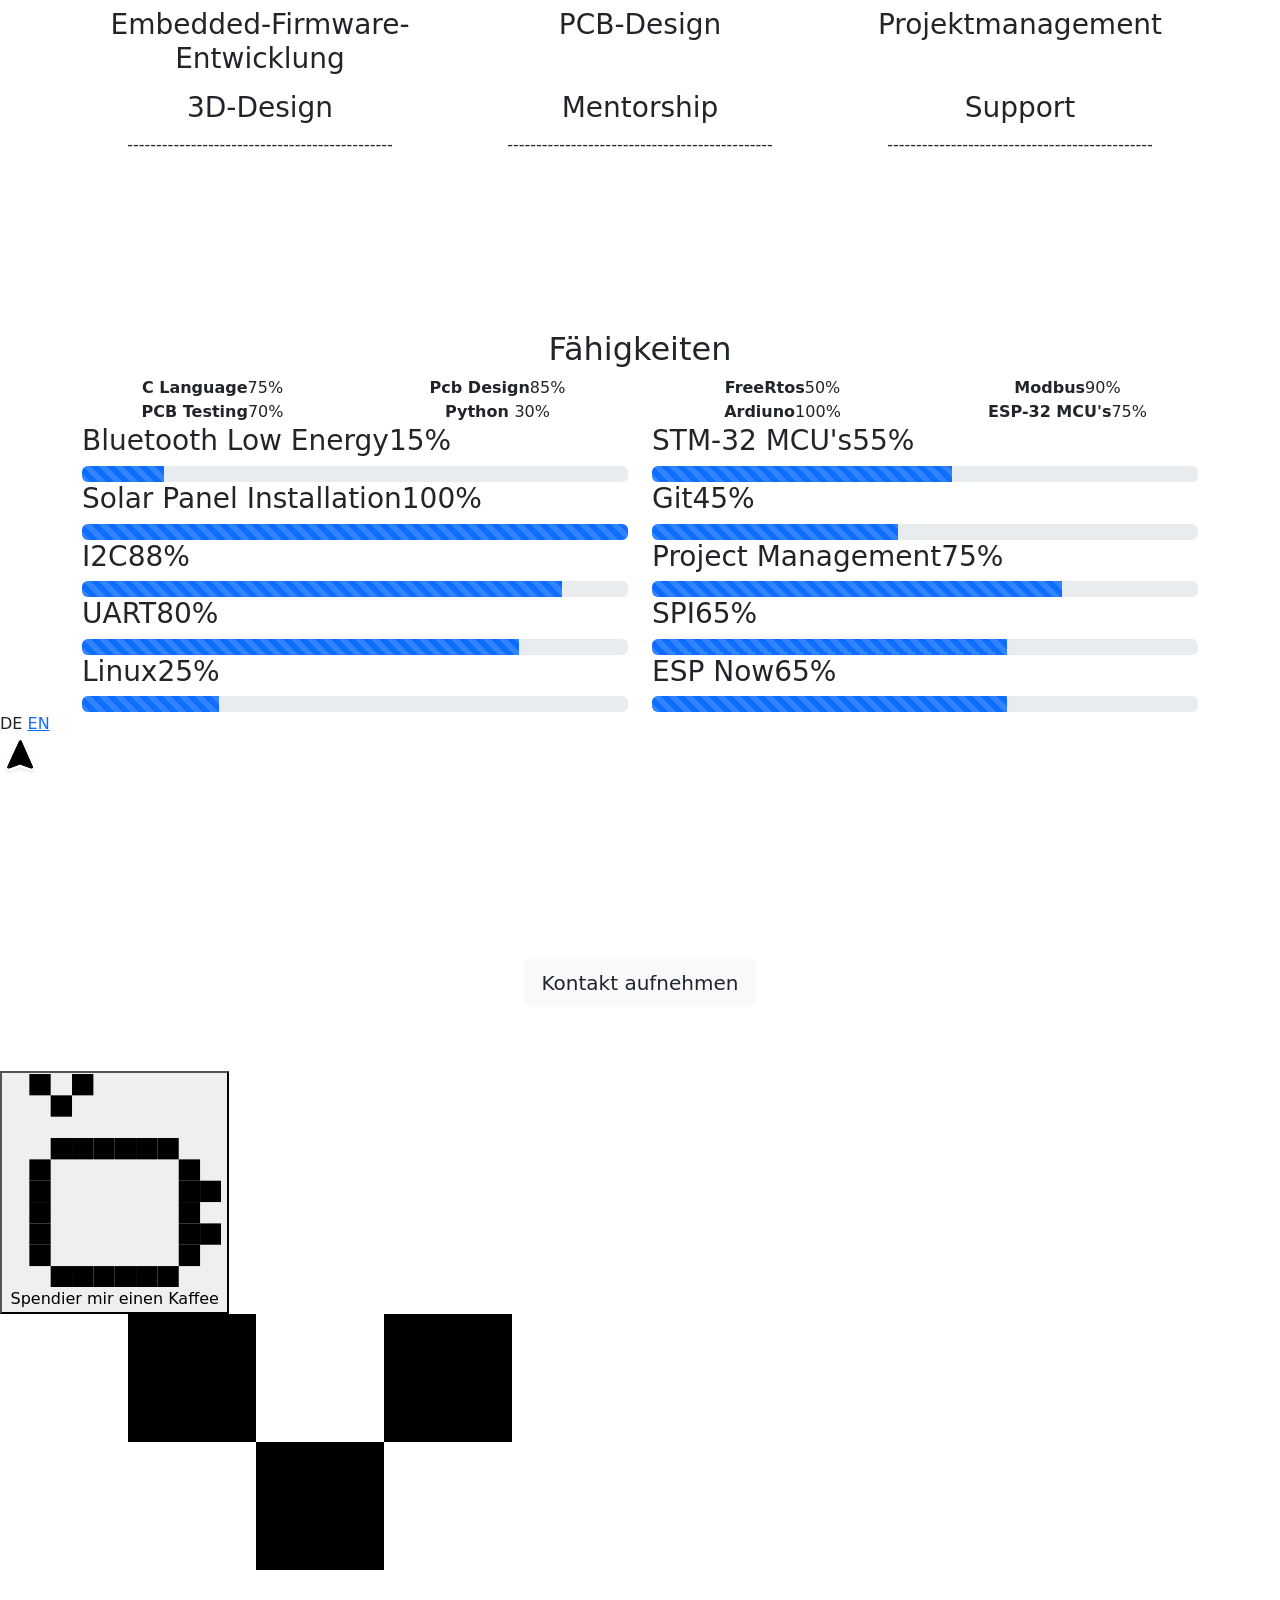
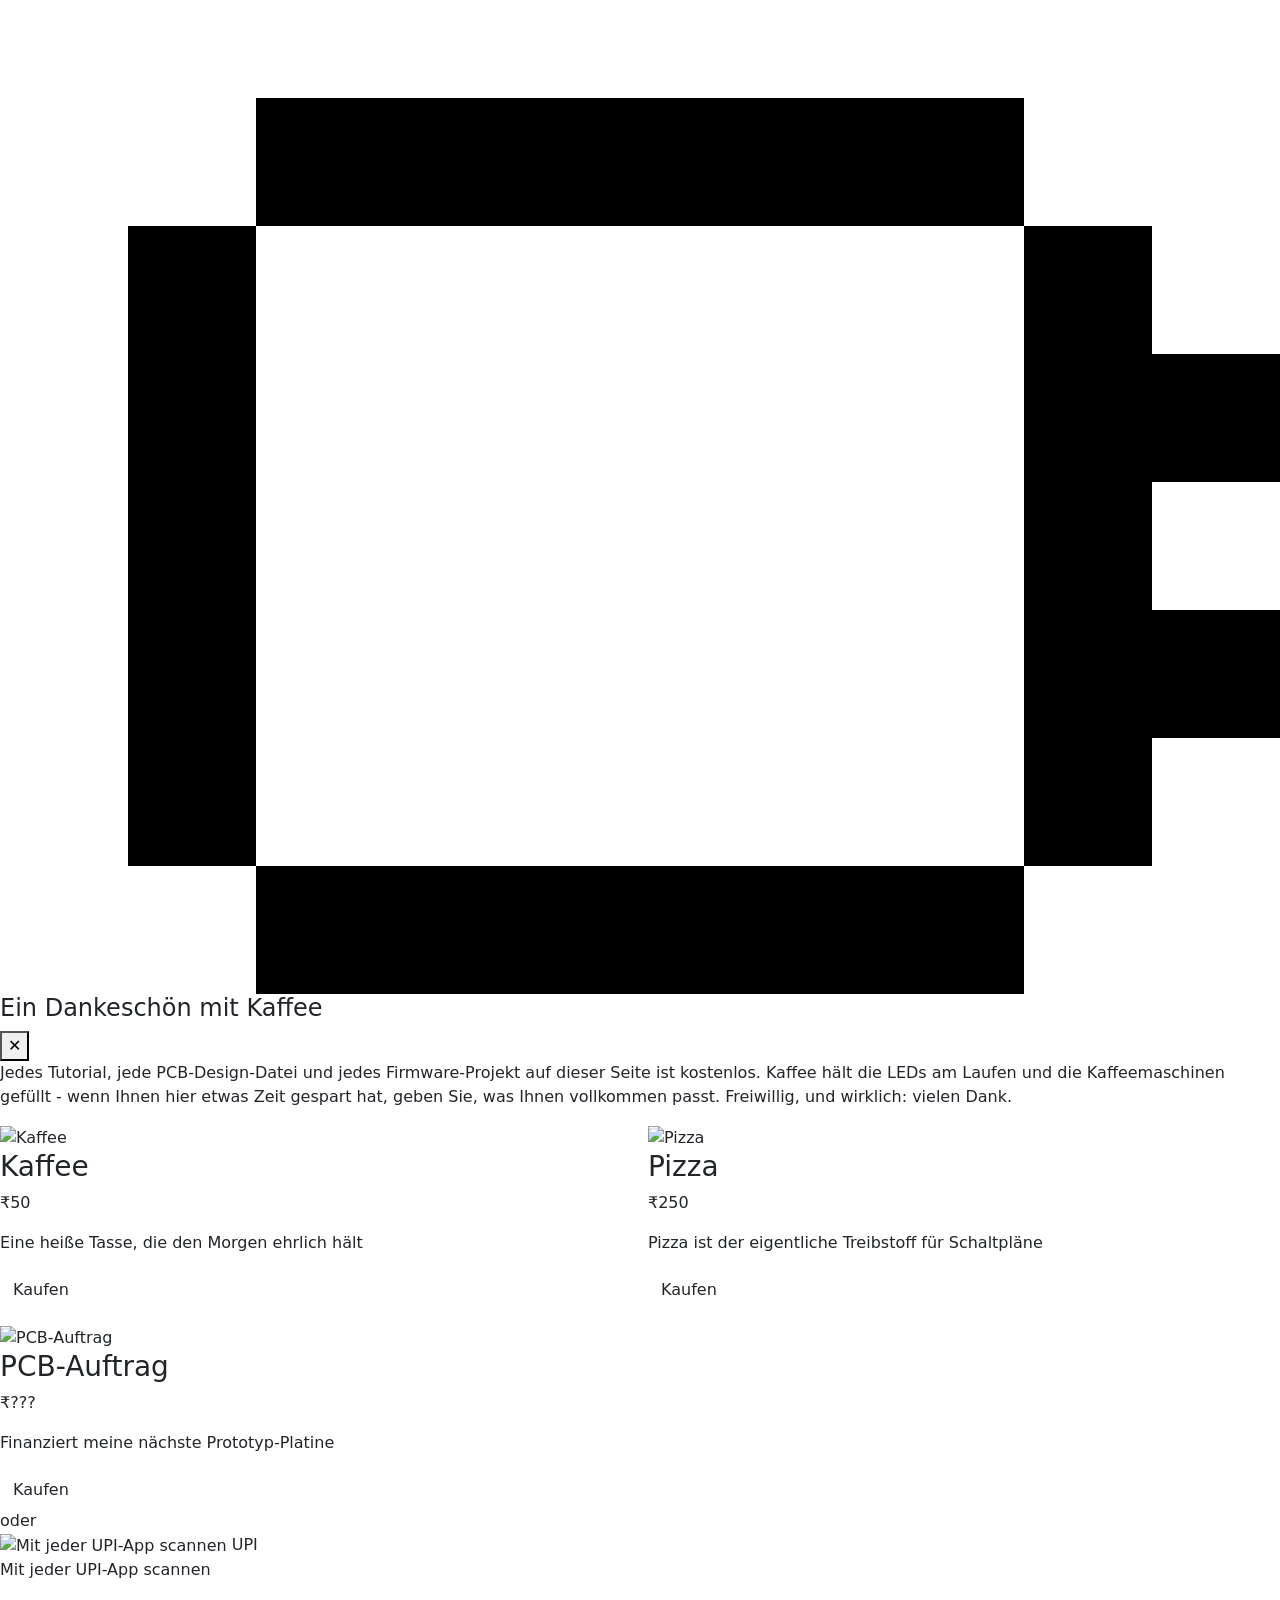
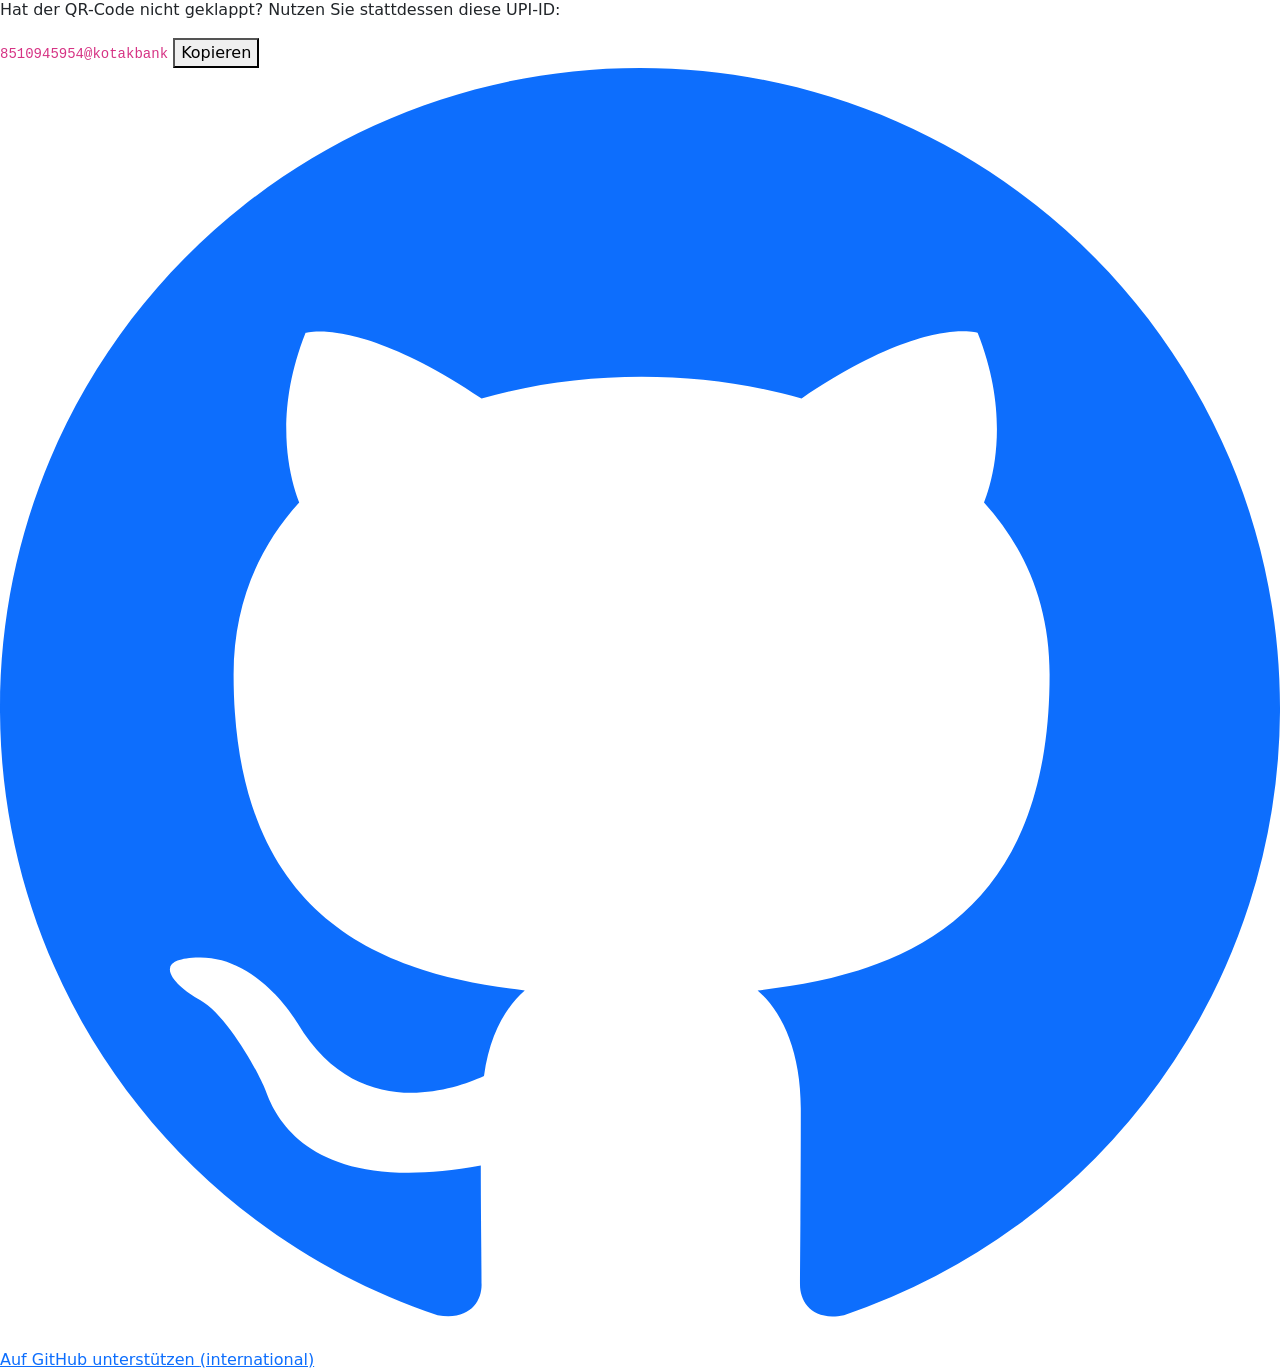
==== commit ac48efef: "fix: stop Eleventy duplicating every repeated element on German pages" ====
--- a/docs/de/index.html
+++ b/docs/de/index.html
@@ -135,54 +135,6 @@
 				<div class="col-md-3 text-center col-padding animate-box">
 					<a href="/de/projects/#arduino" class="work" style="background-image: url(/images/arduino.jpg);">
 						<div class="desc">
-							<h3>Arudino</h3>
-						</div>
-					</a>
-				</div>
-				
-				<div class="col-md-3 text-center col-padding animate-box">
-					<a href="/de/projects/#esp32-microcontrollers" class="work" style="background-image: url(/images/esp.jpg);">
-						<div class="desc">
-							<h3>ESP32 Microcontrollers</h3>
-						</div>
-					</a>
-				</div>
-				
-				<div class="col-md-3 text-center col-padding animate-box">
-					<a href="/de/projects/#pcb-designs" class="work" style="background-image: url(/images/pcb.jpg);">
-						<div class="desc">
-							<h3>PCB Designs</h3>
-						</div>
-					</a>
-				</div>
-				
-				<div class="col-md-3 text-center col-padding animate-box">
-					<a href="/de/projects/#electronics" class="work" style="background-image: url(/images/electronics.jpg);">
-						<div class="desc">
-							<h3>Electronics</h3>
-						</div>
-					</a>
-				</div>
-				
-				<div class="col-md-3 text-center col-padding animate-box">
-					<a href="/de/projects/#sim-microcontrollers" class="work" style="background-image: url(/images/stm.jpeg);">
-						<div class="desc">
-							<h3>STM Microcontrollers</h3>
-						</div>
-					</a>
-				</div>
-				
-				<div class="col-md-3 text-center col-padding animate-box">
-					<a href="/de/projects/#3d-printing" class="work" style="background-image: url(/images/3dprint.jpg);">
-						<div class="desc">
-							<h3>3D Printing</h3>
-						</div>
-					</a>
-				</div>
-				
-				<div class="col-md-3 text-center col-padding animate-box">
-					<a href="/de/projects/#arduino" class="work" style="background-image: url(/images/arduino.jpg);">
-						<div class="desc">
 							<h3>Arduino</h3>
 						</div>
 					</a>
@@ -340,96 +292,6 @@
 							</div>
 						</li>
 						
-						
-						<li class="timeline-inverted animate-box">
-							
-							<div class="timeline-badge"><i class="icon-suitcase"></i></div>
-							<div class="timeline-panel">
-								<div class="timeline-heading">
-									<h3 class="timeline-title">Embedded Engineer</h3>
-									<span class="company">Nutritap Technologies🌱 - Nov 2025 - Present</span>
-								</div>
-								<div class="timeline-body">
-									<p>Skills: EasyEDA · STM32 · Bootloader Development · OTA · Raspi · PCB design · Draw.io</p>
-								</div>
-							</div>
-						</li>
-						
-						
-						<li class="timeline-unverted animate-box">
-							
-							<div class="timeline-badge"><i class="icon-suitcase"></i></div>
-							<div class="timeline-panel">
-								<div class="timeline-heading">
-									<h3 class="timeline-title">Electronics &amp; Firmware Engineer</h3>
-									<span class="company">Bodhi Labs - 2024 - Aug 2025</span>
-								</div>
-								<div class="timeline-body">
-									<p>1. Conducted R&D, implemented design improvements, and managed inventory and procurement.<br><br> 2. Designed PCBs and ensured seamless project execution.<br><br> 3. Developed a Table Tennis Robot with BLDC motors, ESC, a ball recirculation system, and ESP-NOW-enabled smart pad.<br><br> 4. Built a digital scoreboard with WS2812B LED strips and NRF buttons for real-time score updates.<br><br> 5. Provided technical support, resolving 95% of customer queries within 24 hours.<br><br> Skills: EasyEDA · Bitbucket · Electronic Speed Controller · Bldc Motors · BlHeli · Bluetooth Low Energy · Git</p>
-								</div>
-							</div>
-						</li>
-						
-						
-						<li class="timeline-inverted animate-box">
-							
-							<div class="timeline-badge"><i class="icon-suitcase"></i></div>
-							<div class="timeline-panel">
-								<div class="timeline-heading">
-									<h3 class="timeline-title">Junior Embedded Engineer</h3>
-									<span class="company">City Greens - Aug 2023 - Dec 2023</span>
-								</div>
-								<div class="timeline-body">
-									<p>1) Worked on Modbus protocol for extracting energy meter data and monitoring power parameters.<br><br> 2) Skilled in wireless communication using NRF (Nordic RF) modules, enabling remote data transfer and control.<br><br> 3) Experienced in establishing multiple slave communication on an RS485 bus, ensuring seamless data exchange within a network.<br><br> 4) Designed and implemented various farm setups, including deep water culture, Dutch bucket, NFT, Aeroponics, Climate control, Retractable Roof and Indoor vertical farm systems.<br><br>Others: Real Time Clock, HTTP, Esp NOW,Electrical Panels assembly, plumbing.<br><br>Skills: Geothermal Heating & Cooling · Solar Panel Installation · Electrical Equipment · Electrical Wiring · Carpentry · Plumbing · Monitoring · Automation · Internet of Things (IoT) · RTOS · Modbus</p>
-								</div>
-							</div>
-						</li>
-						
-						
-						<li class="timeline-unverted animate-box">
-							
-							<div class="timeline-badge"><i class="icon-suitcase"></i></div>
-							<div class="timeline-panel">
-								<div class="timeline-heading">
-									<h3 class="timeline-title">Engineering Project Developer</h3>
-									<span class="company">Self Employed - Apr 2022 - Aug 2023</span>
-								</div>
-								<div class="timeline-body">
-									<p>1) Design and developed numerous engineering projects for other Students</p>
-								</div>
-							</div>
-						</li>
-						
-						
-						<li class="timeline-inverted animate-box">
-							
-							<div class="timeline-badge"><i class="icon-suitcase"></i></div>
-							<div class="timeline-panel">
-								<div class="timeline-heading">
-									<h3 class="timeline-title">PCB Design Intern</h3>
-									<span class="company">Ahoy System pvt ltd - Oct 2021 - Mar 2022</span>
-								</div>
-								<div class="timeline-body">
-									<p>1) Run quality controls on components and final products. <br><br>2)Suggest fixes and improvements.<br><br>3)Assist in designing and developing Printed Circuit Boards (PCB).<br><br>4) Use Autodesk Eagle in preparing PCB assembly and schematic.</p>
-								</div>
-							</div>
-						</li>
-						
-						
-						<li class="timeline-unverted animate-box">
-							
-							<div class="timeline-badge"><i class="icon-suitcase"></i></div>
-							<div class="timeline-panel">
-								<div class="timeline-heading">
-									<h3 class="timeline-title">Embedded Engineer Intern</h3>
-									<span class="company">Ahoy Systems- Apr 2021 - Sep 2023</span>
-								</div>
-								<div class="timeline-body">
-									<p>1). Work with the product design team and develop low level firmware in C based on requirements.<br><br> 2). Integrate digital and Analog modules, such as sensors/actuators with microcontroller units.<br><br> 3).Work on debugging and fixing hardware issues. <br><br>4).Validate the implemented firmware on the field<br><br>5).Develop test environments and test cases for all mechanical and electrical systems. <br><br> 6). Document technical issues and solutions and product manual.</p>
-								</div>
-							</div>
-						</li>
-						
 
 						<br>
 						<li class="timeline-heading text-center animate-box">
@@ -468,36 +330,6 @@
 							</div>
 						</li>
 						
-						
-						<li class="timeline-inverted animate-box">
-							
-							<div class="timeline-badge"><i class="icon-graduation-cap"></i></div>
-							<div class="timeline-panel">
-								<div class="timeline-heading">
-									<h3 class="timeline-title">Bachelor&#39;s Degree Electronics &amp; Communication Engineering</h3>
-									<span class="company">Ganga Institute of Technology &amp; Management  - 2020 - 2023</span>
-								</div>
-								<div class="timeline-body">
-									<p>Far far away, behind the word mountains, far from the countries Vokalia and Consonantia, there live the blind texts.</p>
-								</div>
-							</div>
-						</li>
-						
-						
-						<li class="animate-box timeline-unverted">
-							
-							<div class="timeline-badge"><i class="icon-graduation-cap"></i></div>
-							<div class="timeline-panel">
-								<div class="timeline-heading">
-									<h3 class="timeline-title">Diploma in Electronics &amp; Communication Engineering</h3>
-									<span class="company">Guru Tegh Bahadur Institute of Technology - 2015 - 2018</span>
-								</div>
-								<div class="timeline-body">
-									<p>Far far away, behind the word mountains, far from the countries Vokalia and Consonantia, there live the blind texts.</p>
-								</div>
-							</div>
-						</li>
-						
 					</ul>
 				</div>
 			</div>
@@ -514,42 +346,6 @@
 					</div>
 				</div>
 				<div class="row">
-					
-					<div class="col-md-4 text-center">
-						<div class="feature-left">
-							<span class="icon">
-								<i class="icon-bargraph"></i>
-							</span>
-							<div class="feature-copy">
-								<h3>Embedded Firmware Development</h3>
-								<p></p>
-							</div>
-						</div>
-					</div>
-					
-					<div class="col-md-4 text-center">
-						<div class="feature-left">
-							<span class="icon">
-								<i class="icon-paintbrush"></i>
-							</span>
-							<div class="feature-copy">
-								<h3>PCB Desinging</h3>
-								<p></p>
-							</div>
-						</div>
-					</div>
-					
-					<div class="col-md-4 text-center">
-						<div class="feature-left">
-							<span class="icon">
-								<i class="icon-paintbrush"></i>
-							</span>
-							<div class="feature-copy">
-								<h3>Project Management</h3>
-								<p></p>
-							</div>
-						</div>
-					</div>
 					
 					<div class="col-md-4 text-center">
 						<div class="feature-left">
@@ -597,7 +393,7 @@
 								<i class="icon-paintbrush"></i>
 							</span>
 							<div class="feature-copy">
-								<h3>3D Design</h3>
+								<h3>3D-Design</h3>
 								<p>----------------------------------------------</p>
 							</div>
 						</div>
@@ -627,42 +423,6 @@
 						</div>
 					</div>
 					
-					<div class="col-md-4 text-center">
-						<div class="feature-left">
-							<span class="icon">
-								<i class="icon-paintbrush"></i>
-							</span>
-							<div class="feature-copy">
-								<h3>3D-Design</h3>
-								<p>----------------------------------------------</p>
-							</div>
-						</div>
-					</div>
-					
-					<div class="col-md-4 text-center">
-						<div class="feature-left">
-							<span class="icon">
-								<i class="icon-paintbrush"></i>
-							</span>
-							<div class="feature-copy">
-								<h3>Mentorship</h3>
-								<p>----------------------------------------------</p>
-							</div>
-						</div>
-					</div>
-					
-					<div class="col-md-4 text-center">
-						<div class="feature-left">
-							<span class="icon">
-								<i class="icon-paintbrush"></i>
-							</span>
-							<div class="feature-copy">
-								<h3>Support</h3>
-								<p>----------------------------------------------</p>
-							</div>
-						</div>
-					</div>
-					
 				</div>
 
 			</div>
@@ -712,38 +472,6 @@
 					<div class="chart" data-percent="75"><span><strong>ESP-32    MCU&#39;s</strong>75%</span></div>
 				</div>
 				
-				<div class="col-md-3 col-sm-6 col-xs-12 text-center">
-					<div class="chart" data-percent="75"><span><strong>C Language</strong>75%</span></div>
-				</div>
-				
-				<div class="col-md-3 col-sm-6 col-xs-12 text-center">
-					<div class="chart" data-percent="85"><span><strong>Pcb Design</strong>85%</span></div>
-				</div>
-				
-				<div class="col-md-3 col-sm-6 col-xs-12 text-center">
-					<div class="chart" data-percent="50"><span><strong>FreeRtos</strong>50%</span></div>
-				</div>
-				
-				<div class="col-md-3 col-sm-6 col-xs-12 text-center">
-					<div class="chart" data-percent="90"><span><strong>Modbus</strong>90%</span></div>
-				</div>
-				
-				<div class="col-md-3 col-sm-6 col-xs-12 text-center">
-					<div class="chart" data-percent="70"><span><strong>PCB Testing</strong>70%</span></div>
-				</div>
-				
-				<div class="col-md-3 col-sm-6 col-xs-12 text-center">
-					<div class="chart" data-percent="30"><span><strong>Python </strong>30%</span></div>
-				</div>
-				
-				<div class="col-md-3 col-sm-6 col-xs-12 text-center">
-					<div class="chart" data-percent="100"><span><strong>Ardiuno</strong>100%</span></div>
-				</div>
-				
-				<div class="col-md-3 col-sm-6 col-xs-12 text-center">
-					<div class="chart" data-percent="75"><span><strong>ESP-32    MCU&#39;s</strong>75%</span></div>
-				</div>
-				
 			</div>
 			<div class="row">
 				<div class="col-md-6">
@@ -818,148 +546,8 @@
 					
 					
 					
-					
-					<div class="progress-wrap">
-						<h3><span class="name-left">Bluetooth Low Energy</span><span class="value-right">15%</span></h3>
-						<div class="progress">
-							<div class="progress-bar progress-bar-1 progress-bar-striped active"
-								role="progressbar" aria-valuenow="15" aria-valuemin="0"
-								aria-valuemax="100" style="width: 15%">
-							</div>
-						</div>
-					</div>
-					
-					
-					
-					<div class="progress-wrap">
-						<h3><span class="name-left">Solar Panel Installation</span><span class="value-right">100%</span></h3>
-						<div class="progress">
-							<div class="progress-bar progress-bar-2 progress-bar-striped active"
-								role="progressbar" aria-valuenow="100" aria-valuemin="0"
-								aria-valuemax="100" style="width: 100%">
-							</div>
-						</div>
-					</div>
-					
-					
-					
-					<div class="progress-wrap">
-						<h3><span class="name-left">I2C</span><span class="value-right">88%</span></h3>
-						<div class="progress">
-							<div class="progress-bar progress-bar-4 progress-bar-striped active"
-								role="progressbar" aria-valuenow="88" aria-valuemin="0"
-								aria-valuemax="100" style="width: 88%">
-							</div>
-						</div>
-					</div>
-					
-					
-					
-					<div class="progress-wrap">
-						<h3><span class="name-left">UART</span><span class="value-right">80%</span></h3>
-						<div class="progress">
-							<div class="progress-bar progress-bar-5 progress-bar-striped active"
-								role="progressbar" aria-valuenow="80" aria-valuemin="0"
-								aria-valuemax="100" style="width: 80%">
-							</div>
-						</div>
-					</div>
-					
-					
-					
-					<div class="progress-wrap">
-						<h3><span class="name-left">Linux</span><span class="value-right">25%</span></h3>
-						<div class="progress">
-							<div class="progress-bar progress-bar-6 progress-bar-striped active"
-								role="progressbar" aria-valuenow="25" aria-valuemin="0"
-								aria-valuemax="100" style="width: 25%">
-							</div>
-						</div>
-					</div>
-					
-					
-					
-					
-					
-					
-					
-					
-					
-					
-					
-					
 				</div>
 				<div class="col-md-6">
-					
-					
-					
-					
-					
-					
-					
-					
-					
-					
-					
-					
-					<div class="progress-wrap">
-						<h3><span class="name-left">STM-32   MCU&#39;s</span><span class="value-right">55%</span></h3>
-						<div class="progress">
-							<div class="progress-bar progress-bar-3 progress-bar-striped active"
-								role="progressbar" aria-valuenow="55" aria-valuemin="0"
-								aria-valuemax="100" style="width: 55%">
-							</div>
-						</div>
-					</div>
-					
-					
-					
-					<div class="progress-wrap">
-						<h3><span class="name-left">Git</span><span class="value-right">45%</span></h3>
-						<div class="progress">
-							<div class="progress-bar progress-bar-5 progress-bar-striped active"
-								role="progressbar" aria-valuenow="45" aria-valuemin="0"
-								aria-valuemax="100" style="width: 45%">
-							</div>
-						</div>
-					</div>
-					
-					
-					
-					<div class="progress-wrap">
-						<h3><span class="name-left">Project Management</span><span class="value-right">75%</span></h3>
-						<div class="progress">
-							<div class="progress-bar progress-bar-4 progress-bar-striped active"
-								role="progressbar" aria-valuenow="75" aria-valuemin="0"
-								aria-valuemax="100" style="width: 75%">
-							</div>
-						</div>
-					</div>
-					
-					
-					
-					<div class="progress-wrap">
-						<h3><span class="name-left">SPI</span><span class="value-right">65%</span></h3>
-						<div class="progress">
-							<div class="progress-bar progress-bar-3 progress-bar-striped active"
-								role="progressbar" aria-valuenow="65" aria-valuemin="0"
-								aria-valuemax="100" style="width: 65%">
-							</div>
-						</div>
-					</div>
-					
-					
-					
-					<div class="progress-wrap">
-						<h3><span class="name-left">ESP Now</span><span class="value-right">65%</span></h3>
-						<div class="progress">
-							<div class="progress-bar progress-bar-2 progress-bar-striped active"
-								role="progressbar" aria-valuenow="65" aria-valuemin="0"
-								aria-valuemax="100" style="width: 65%">
-							</div>
-						</div>
-					</div>
-					
 					
 					
 					
@@ -1197,69 +785,6 @@
         <div class="col">
             <div class="coffee-card">
                 
-                <img class="coffee-card-img" src="https://images.unsplash.com/photo-1495474472287-4d71bcdd2085?w=600&amp;q=80" alt="Coffee" loading="lazy">
-                
-                <div class="coffee-card-body">
-                    <h3 class="coffee-card-title">Coffee</h3>
-                    
-                    <p class="coffee-card-price">₹50</p>
-                    
-                    
-                    <p class="coffee-card-text">One hot cup, keeps the mornings honest</p>
-                    
-                    
-                    <a class="btn btn-buy" href="https://example.com/pay/coffee" target="_blank"
-                        rel="noopener">Kaufen</a>
-                    
-                </div>
-            </div>
-        </div>
-        
-        <div class="col">
-            <div class="coffee-card">
-                
-                <img class="coffee-card-img" src="https://images.unsplash.com/photo-1513104890138-7c749659a591?w=600&amp;q=80" alt="Pizza" loading="lazy">
-                
-                <div class="coffee-card-body">
-                    <h3 class="coffee-card-title">Pizza</h3>
-                    
-                    <p class="coffee-card-price">₹250</p>
-                    
-                    
-                    <p class="coffee-card-text">Pizza is the actual fuel for schematics</p>
-                    
-                    
-                    <a class="btn btn-buy" href="https://example.com/pay/pizza" target="_blank"
-                        rel="noopener">Kaufen</a>
-                    
-                </div>
-            </div>
-        </div>
-        
-        <div class="col">
-            <div class="coffee-card">
-                
-                <img class="coffee-card-img" src="https://portal.bblmw.com/a1/video/print-20bbaebf8570d2/0.jpgw" alt="3D printer" loading="lazy">
-                
-                <div class="coffee-card-body">
-                    <h3 class="coffee-card-title">3D printer</h3>
-                    
-                    <p class="coffee-card-price">₹???</p>
-                    
-                    
-                    <p class="coffee-card-text">Funds my next 3d enclosures and parts</p>
-                    
-                    
-                    <a class="btn btn-buy" href="https://bambulab.com/en-in/a1" target="_blank"
-                        rel="noopener">Kaufen</a>
-                    
-                </div>
-            </div>
-        </div>
-        
-        <div class="col">
-            <div class="coffee-card">
-                
                 <img class="coffee-card-img" src="https://images.unsplash.com/photo-1495474472287-4d71bcdd2085?w=600&amp;q=80" alt="Kaffee" loading="lazy">
                 
                 <div class="coffee-card-body">
